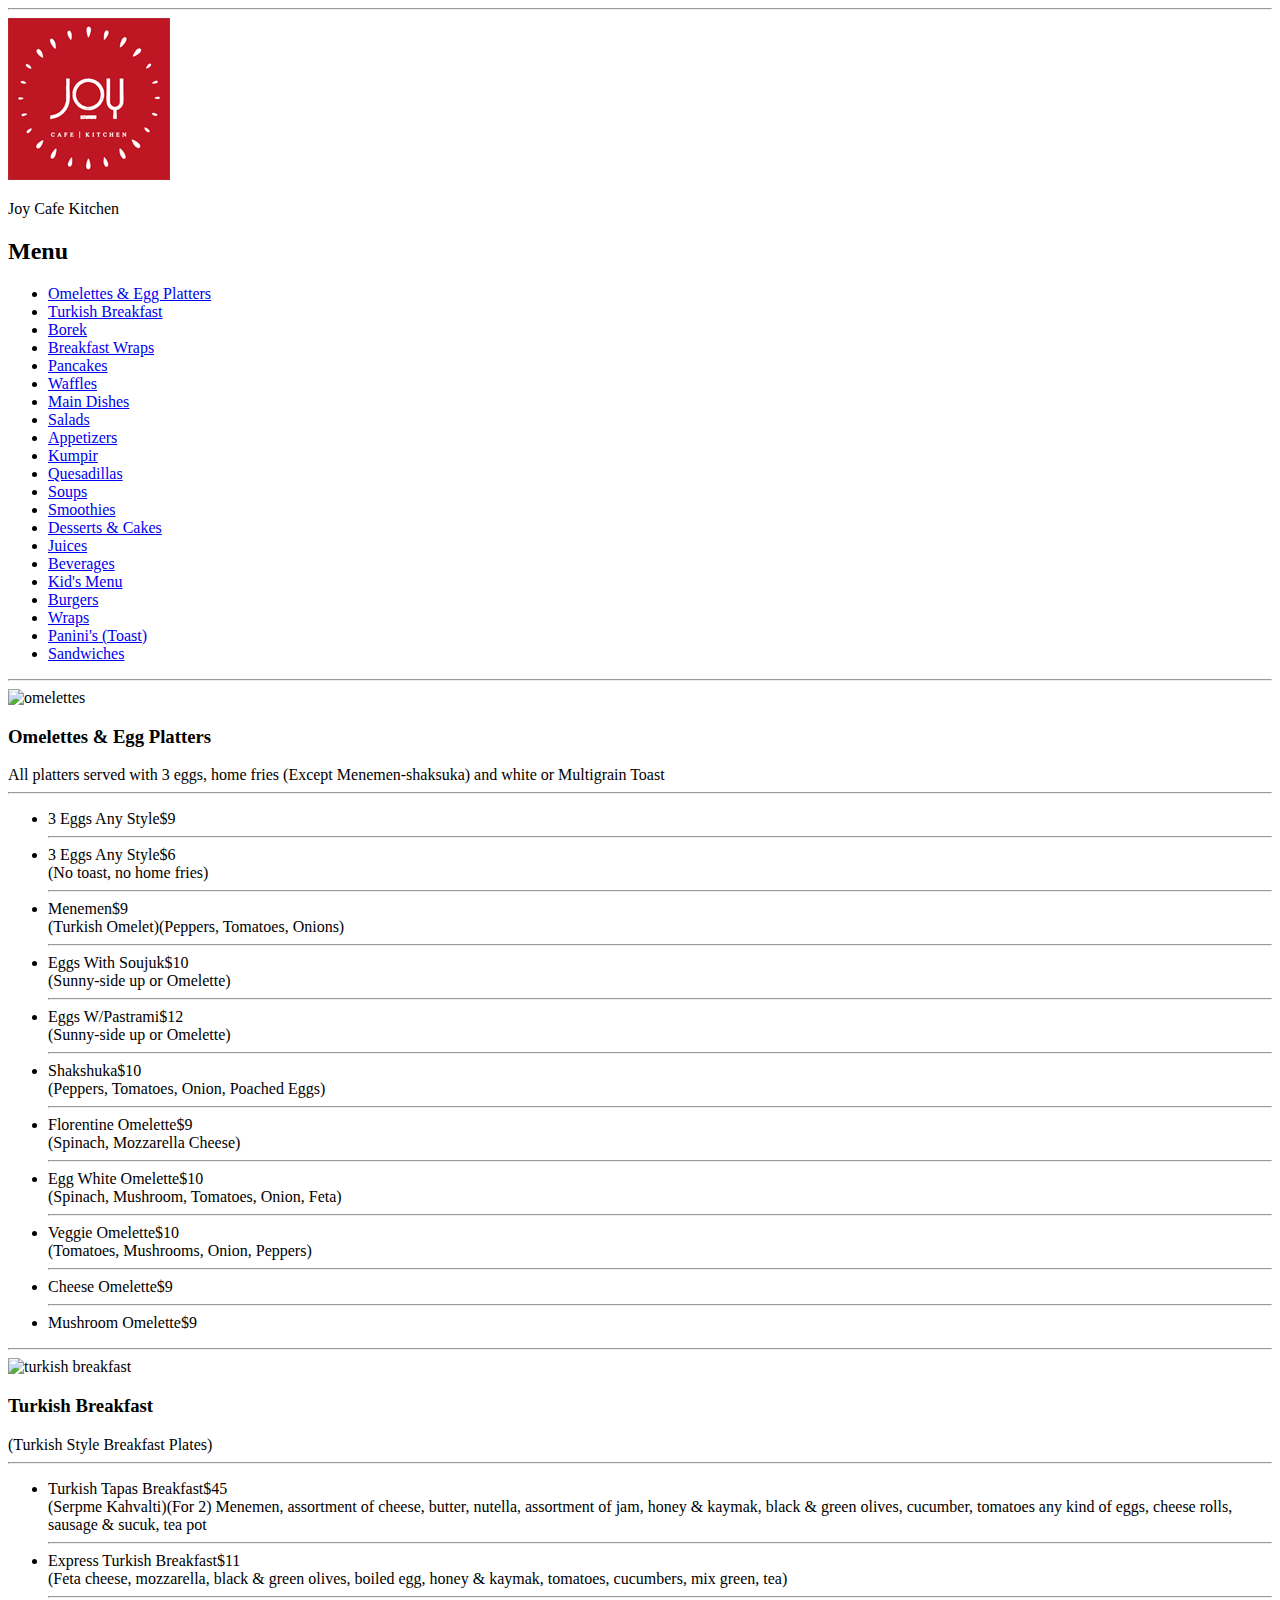
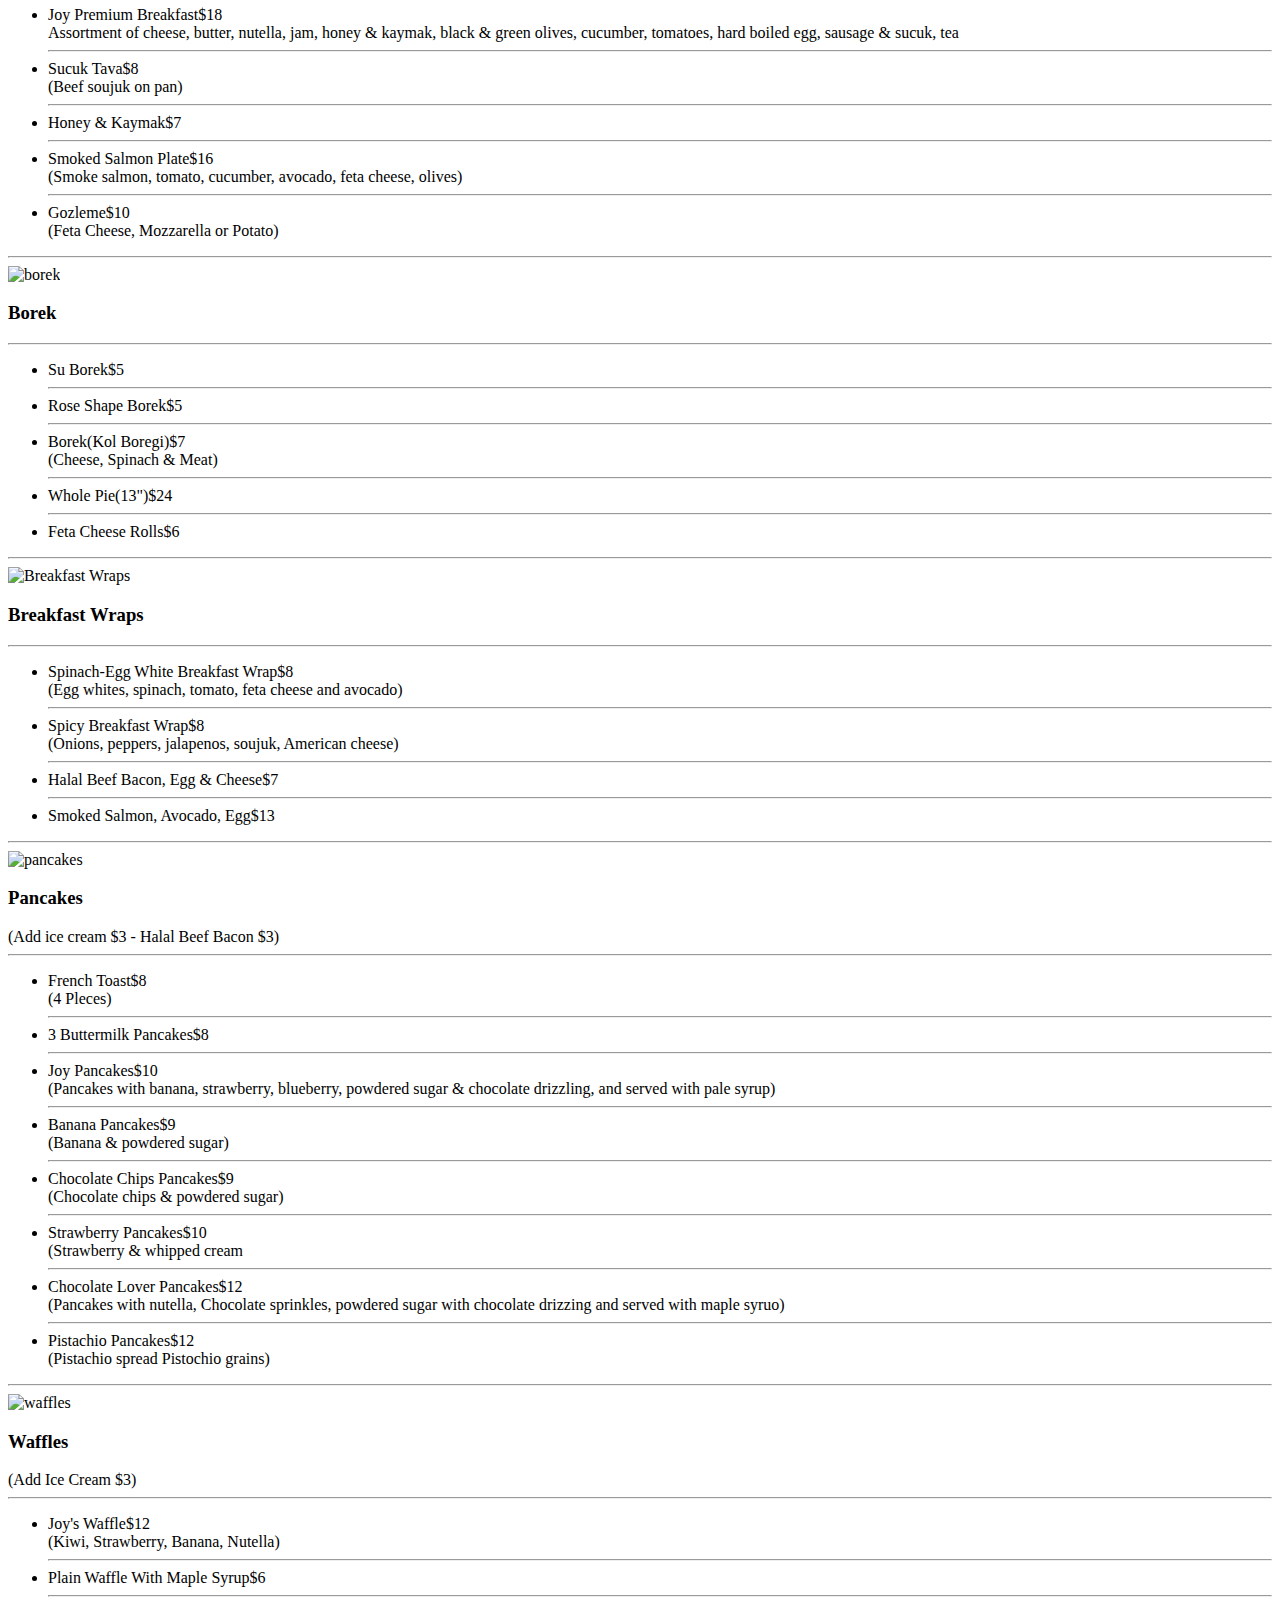
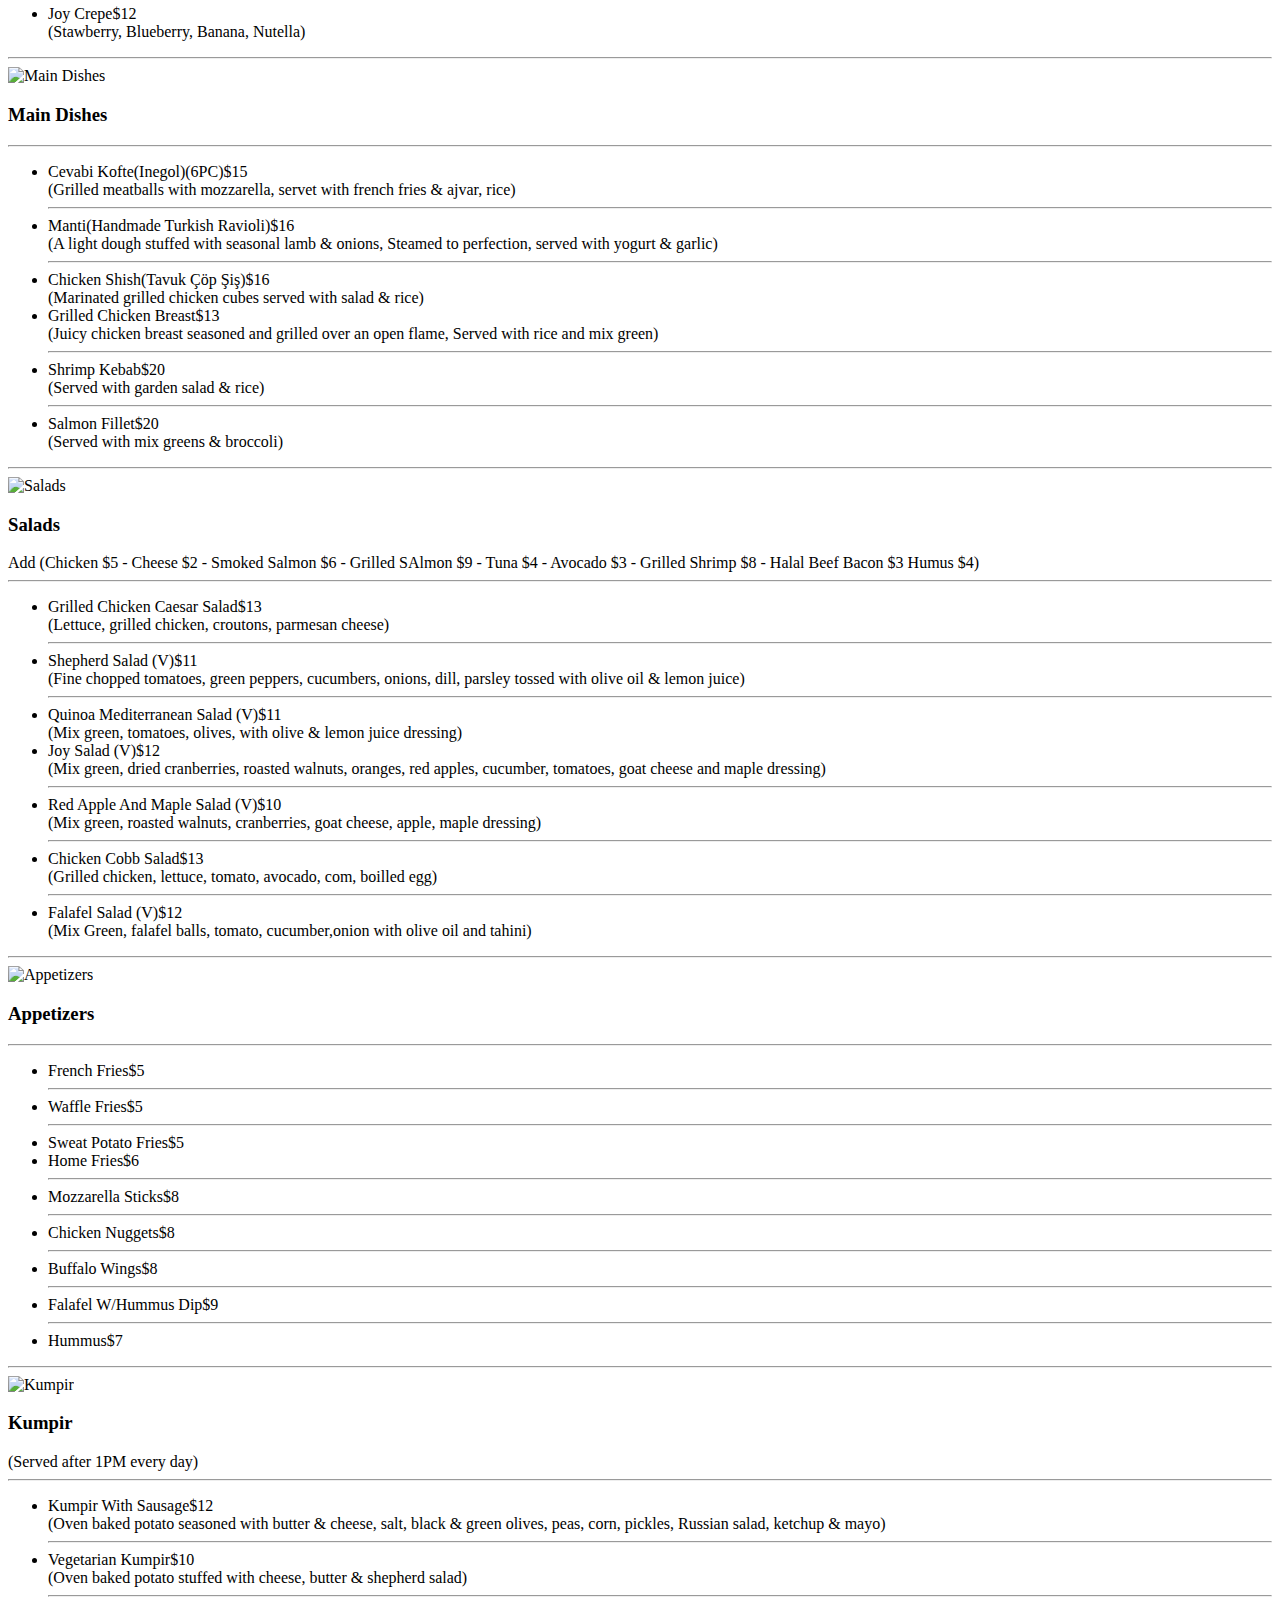
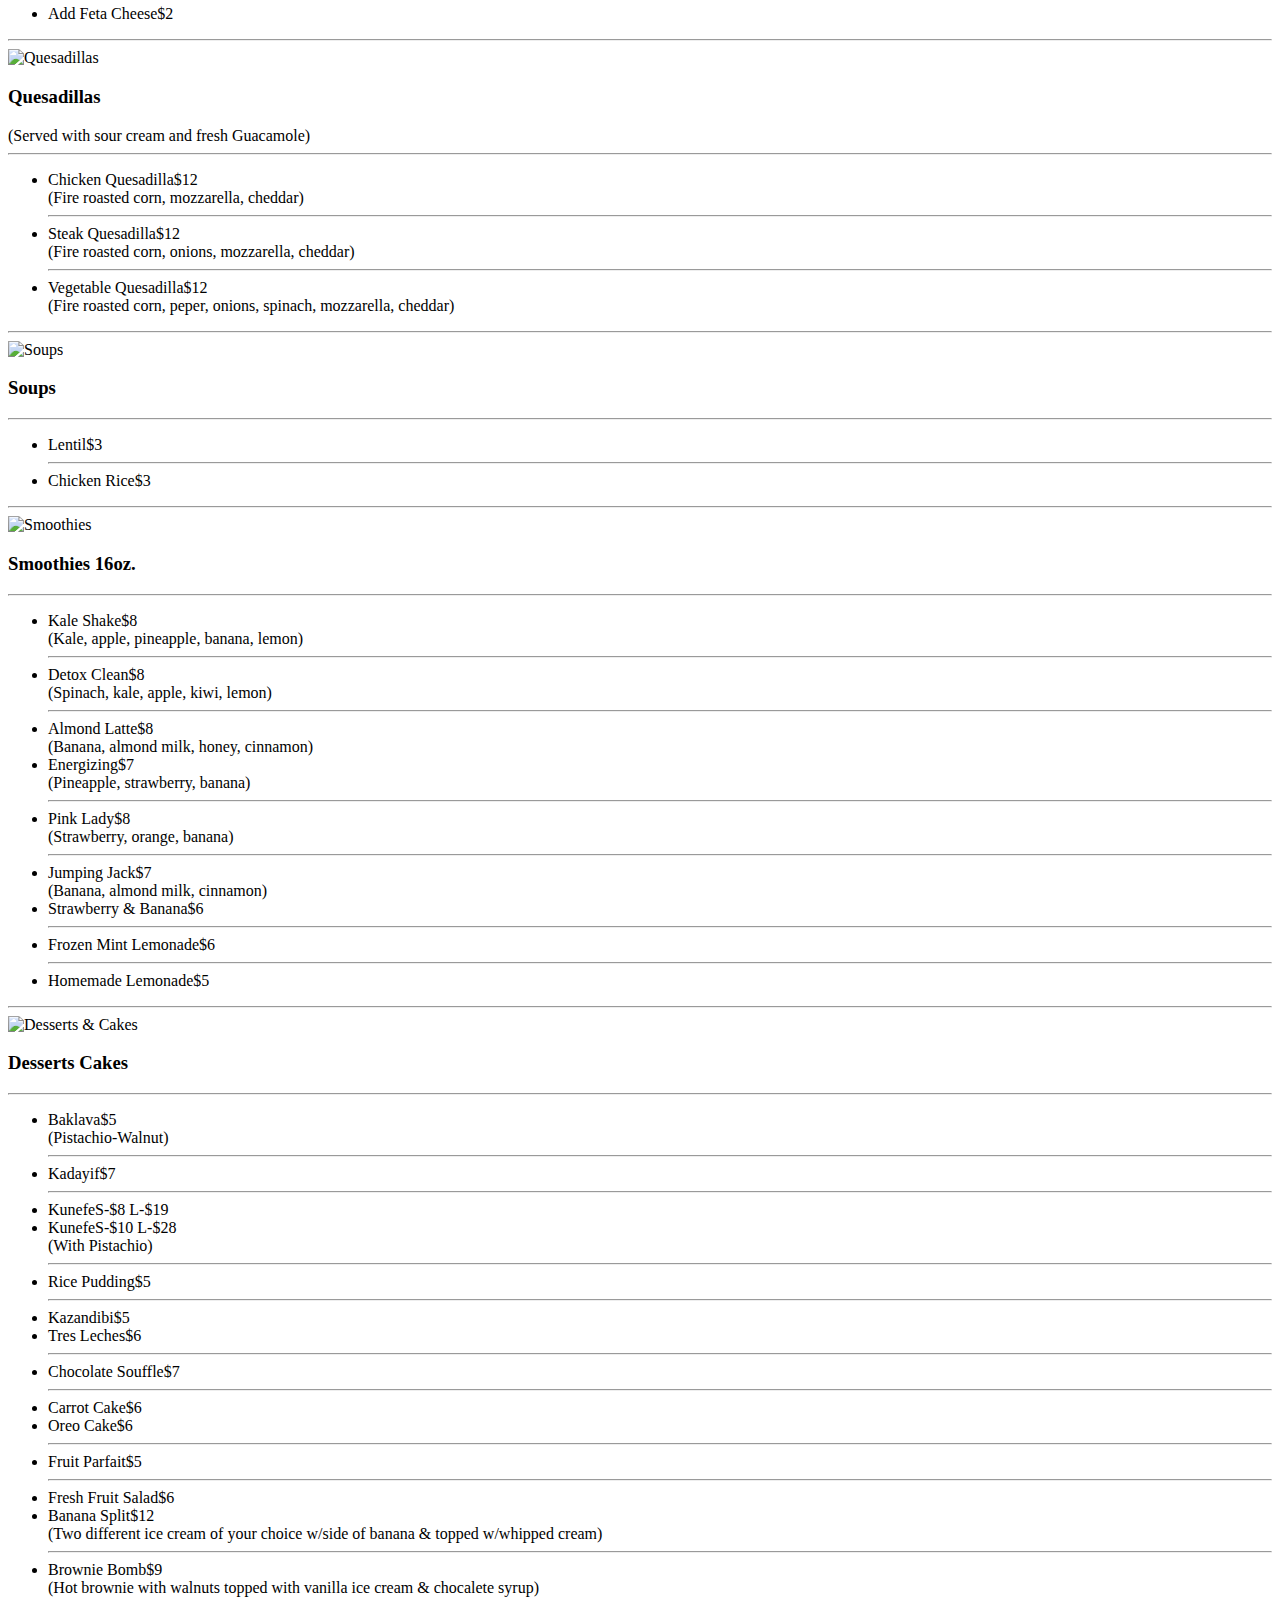
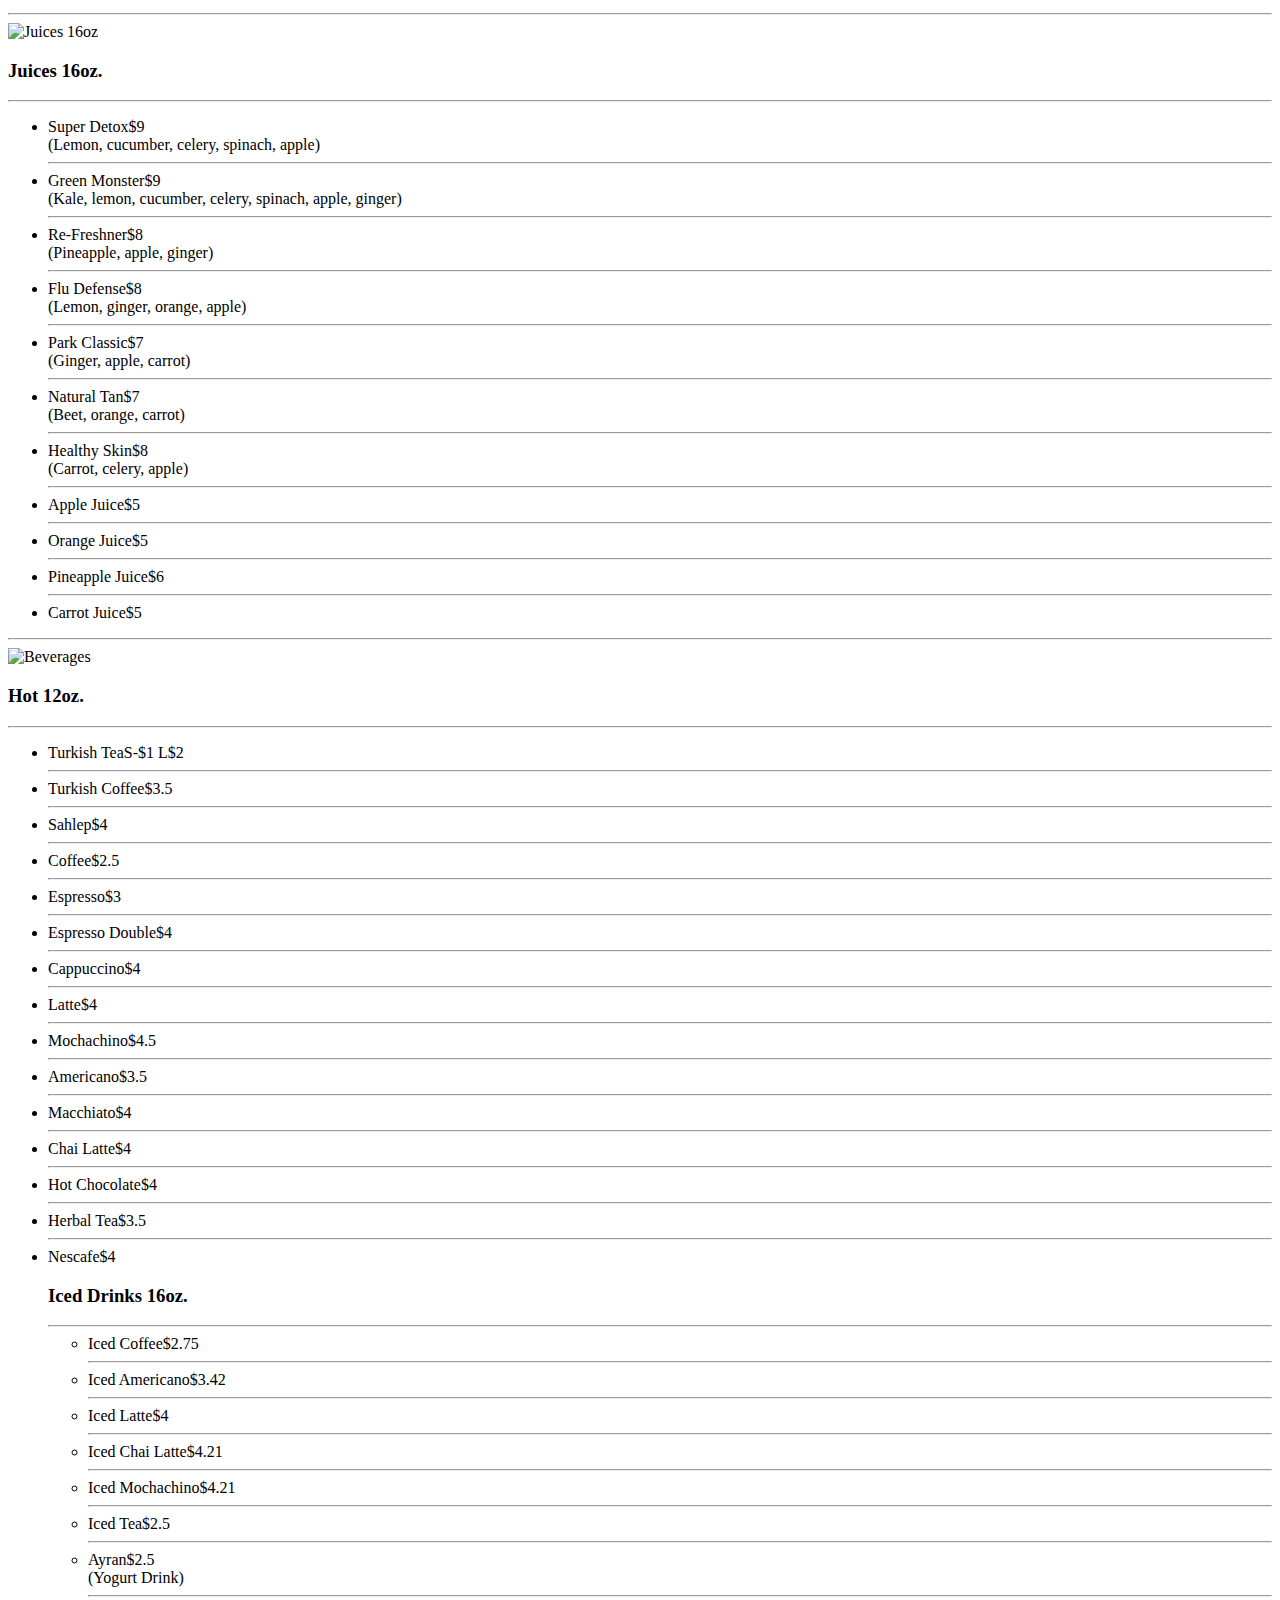
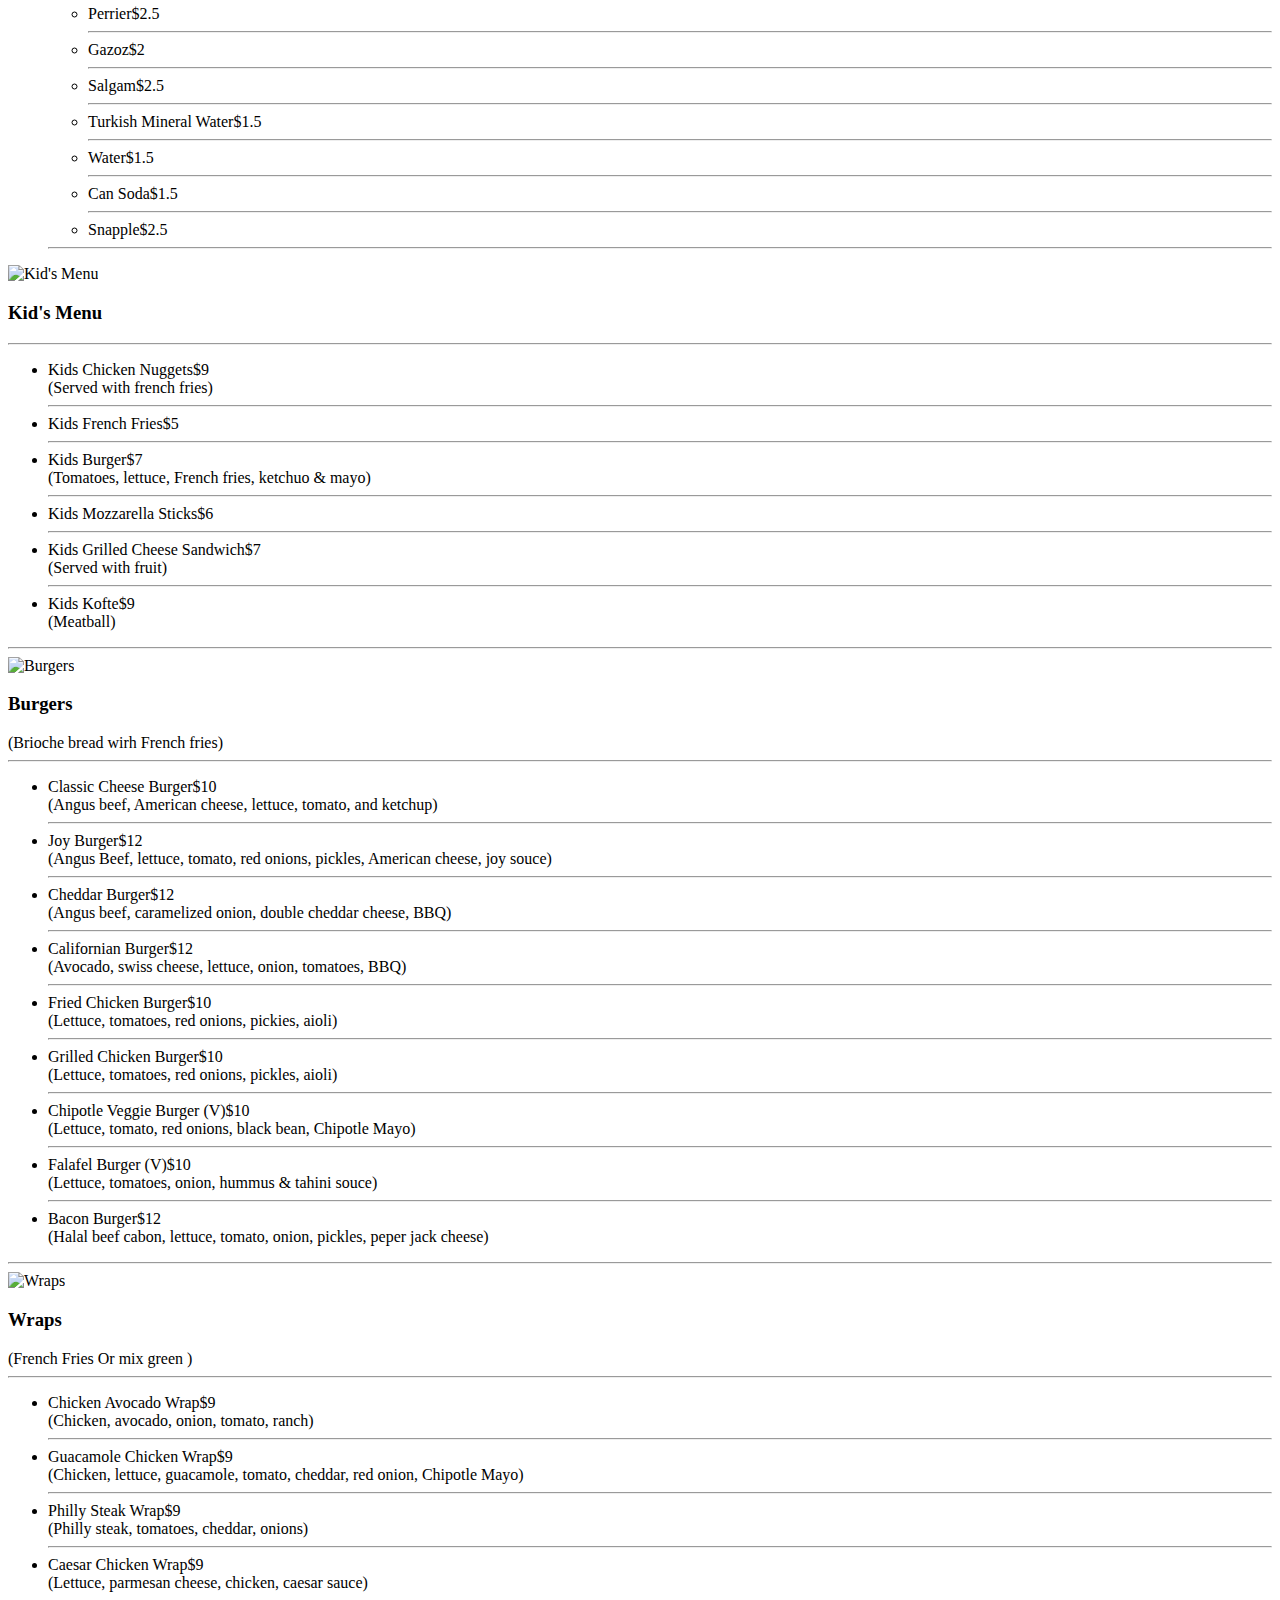
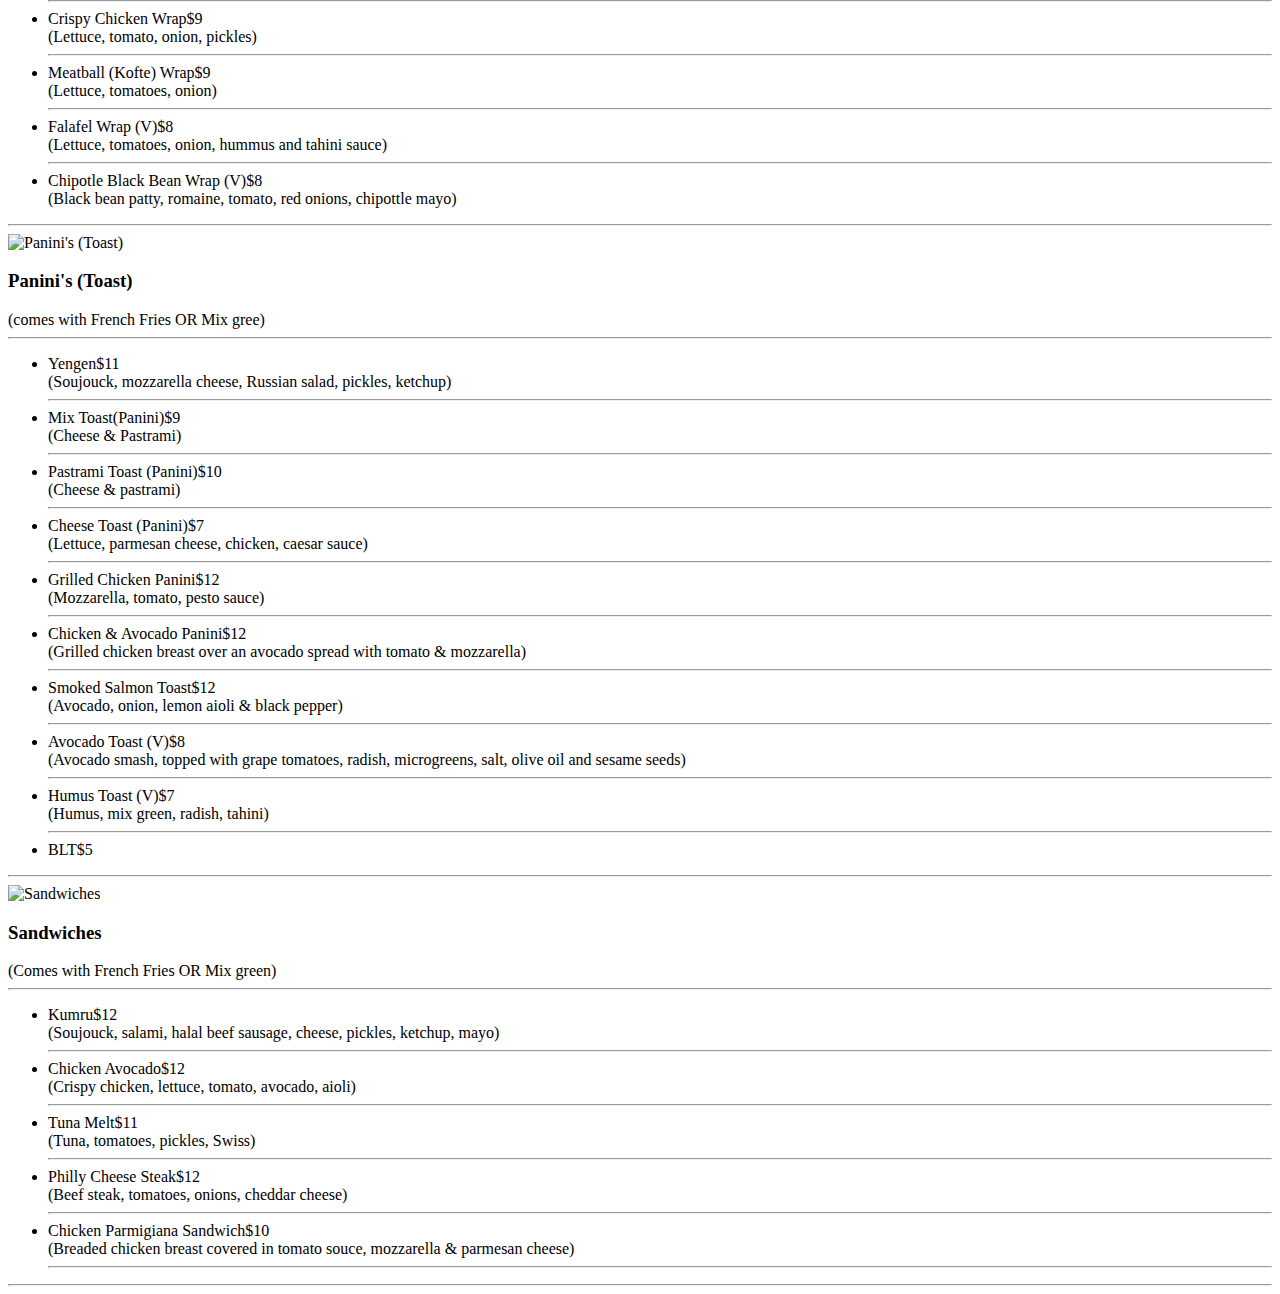
==== qrmenu.html @ 0454231c "Add files via upload" ====
<!DOCTYPE html>
<!--[if IE 8 ]>
<html class="no-js ie8" lang="en"> <![endif]-->
<!--[if IE 9 ]>
<html class="no-js ie9" lang="en"> <![endif]-->
<!--[if (gt IE 9)|!(IE)]><!-->
<html class="no-js" lang="en"> <!--<![endif]-->
<head lang="en">
    <meta charset="UTF-8">
    <meta name="description" content="Menü">
    <meta name="author" content="Murat Ulusoy">
    <meta http-equiv="X-UA-Compatible" content="IE=edge">
    <meta name="viewport" content="width=device-width, initial-scale=1.0, user-scalable=no, maximum-scale=1, shrink-to-fit=no">
    <link rel="shortcut icon" href="favicon.ico" type="image/x-icon">
    <title>Joy Cafe Kitchen</title>

    <link rel="stylesheet" type="text/css" href="assets/css/bootstrap.css">
    <link rel="stylesheet" type="text/css" href="assets/css/style.css">

   <!-- <link rel="stylesheet" type="text/css" href="assets/less/bootstrap.css">
    <link rel="stylesheet" type="text/css" href="assets/less/style.css">-->


    <!--[if lt IE 9]>
    <script src="assets/bootstrap/js/html5shiv.min.js"></script>
    <script src="assets/bootstrap/js/respond.min.js"></script>
    <![endif]-->

    <script src="assets/js/modernizr.custom.js"></script>
	<!-- Global site tag (gtag.js) - Google Analytics -->
<script async src="https://www.googletagmanager.com/gtag/js?id=UA-4663443-17"></script>
<script>
  window.dataLayer = window.dataLayer || [];
  function gtag(){dataLayer.push(arguments);}
  gtag('js', new Date());

  gtag('config', 'UA-4663443-17');
</script>

</head>
<body class="cssAnimate ptn13">

<div id="ct-js-wrapper" >

    <section class="ct-sidebar ct-js-sidebar ct-js-background ct-u-displayTable ct-u-hideAnimateBg" data-bg="assets/images/content/full2-menu.jpg">
        <div class="ct-sidebar-inner">
            <div class="item">
                <hr class="hr-custom ct-js-background animated" data-fx="fadeInDown" data-bg="assets/images/hr2.png" data-bgrepeat="no-repeat">
				<div class="imageBox ct-u-margin section" id="logo">
                <img src="logo2.png" alt="logo" />
					<p class="animated" data-fx="fadeIn">Joy Cafe Kitchen</p>
                </div>
                <h2 class="ct-u-font2 text-uppercase animated " data-fx="flipInY">Menu</h2>
                <ul class="ct-restaurantMenu">
                    <li class="ct-u-paddingBottom15 onepage">
                        <a href="#omelettes" class="btn btn-lg btn-default ct-js-btnScroll animated ct-u-paddingTop10" data-fx="fadeIn" data-hover="Omelettes & Egg Platters"><span>Omelettes & Egg Platters</span></a>
                    </li>
                    <li class="ct-u-paddingBottom15 onepage">
                        <a href="#turkish" class="btn btn-lg btn-default ct-js-btnScroll animated ct-u-paddingTop10" data-fx="fadeIn" data-hover="turkish Breakfast"><span>Turkish Breakfast</span></a>
                    </li>
                    <li class="ct-u-paddingBottom15 onepage">
                        <a href="#borek" class="btn btn-lg btn-default ct-js-btnScroll animated" data-fx="fadeIn" data-hover="borek"><span>Borek</span></a>
                    </li>
                    <li class="ct-u-paddingBottom15 onepage">
                        <a href="#breakfast" class="btn btn-lg btn-default ct-js-btnScroll animated" data-fx="fadeIn" data-hover="Breakfast Wraps"><span>Breakfast Wraps</span></a>
                    </li>
                    <li class="ct-u-paddingBottom15 onepage">
                        <a href="#pancakes" class="btn btn-lg btn-default ct-js-btnScroll animated " data-fx="fadeIn" data-hover="Pancakes"><span>Pancakes</span></a>
                    </li>
                    <li class="ct-u-paddingBottom15 onepage">
                        <a href="#waffles" class="btn btn-lg btn-default ct-js-btnScroll animated" data-fx="fadeIn" data-hover="Waffles"><span>Waffles</span></a>
                    </li>
					<li class="ct-u-paddingBottom15 onepage">
                        <a href="#maindishes" class="btn btn-lg btn-default ct-js-btnScroll animated" data-fx="fadeIn" data-hover="Main Dishes"><span>Main Dishes</span></a>
                    </li>
					<li class="ct-u-paddingBottom15 onepage">
                        <a href="#salads" class="btn btn-lg btn-default ct-js-btnScroll animated" data-fx="fadeIn" data-hover="Salads"><span>Salads</span></a>
                    </li>
					<li class="ct-u-paddingBottom15 onepage">
                        <a href="#appetizers" class="btn btn-lg btn-default ct-js-btnScroll animated" data-fx="fadeIn" data-hover="Appetizers"><span>Appetizers</span></a>
                    </li>
					<li class="ct-u-paddingBottom15 onepage">
                        <a href="#kumpir" class="btn btn-lg btn-default ct-js-btnScroll animated ct-u-paddingTop10" data-fx="fadeIn" data-hover="kumpir"><span>Kumpir</span></a>
                    </li>
                    <li class="ct-u-paddingBottom15 onepage">
                        <a href="#quesadillas" class="btn btn-lg btn-default ct-js-btnScroll animated ct-u-paddingTop10" data-fx="fadeIn" data-hover="quesadillas"><span>Quesadillas</span></a>
                    </li>
                    <li class="ct-u-paddingBottom15 onepage">
                        <a href="#soups" class="btn btn-lg btn-default ct-js-btnScroll animated" data-fx="fadeIn" data-hover="soups"><span>Soups</span></a>
                    </li>
                    <li class="ct-u-paddingBottom15 onepage">
                        <a href="#smoothies" class="btn btn-lg btn-default ct-js-btnScroll animated" data-fx="fadeIn" data-hover="smoothies"><span>Smoothies</span></a>
                    </li>
                    <li class="ct-u-paddingBottom15 onepage">
                        <a href="#desserts" class="btn btn-lg btn-default ct-js-btnScroll animated " data-fx="fadeIn" data-hover="Desserts & Cakes"><span>Desserts & Cakes</span></a>
                    </li>
                    <li class="ct-u-paddingBottom15 onepage">
                        <a href="#juices" class="btn btn-lg btn-default ct-js-btnScroll animated" data-fx="fadeIn" data-hover="Juices"><span>Juices</span></a>
                    </li>
					<li class="ct-u-paddingBottom15 onepage">
                        <a href="#beverages" class="btn btn-lg btn-default ct-js-btnScroll animated" data-fx="fadeIn" data-hover="Beverages"><span>Beverages</span></a>
                    </li>
					<li class="ct-u-paddingBottom15 onepage">
                        <a href="#kids" class="btn btn-lg btn-default ct-js-btnScroll animated" data-fx="fadeIn" data-hover="Kid's Menu"><span>Kid's Menu</span></a>
                    </li>
					<li class="ct-u-paddingBottom15 onepage">
                        <a href="#burgers" class="btn btn-lg btn-default ct-js-btnScroll animated ct-u-paddingTop10" data-fx="fadeIn" data-hover="Burgers"><span>Burgers</span></a>
                    </li>
                    <li class="ct-u-paddingBottom15 onepage">
                        <a href="#wraps" class="btn btn-lg btn-default ct-js-btnScroll animated ct-u-paddingTop10" data-fx="fadeIn" data-hover="Wraps"><span>Wraps</span></a>
                    </li>
                    <li class="ct-u-paddingBottom15 onepage">
                        <a href="#panini" class="btn btn-lg btn-default ct-js-btnScroll animated" data-fx="fadeIn" data-hover="Panini's (Toast)"><span>Panini's (Toast) </span></a>
                    </li>
                    <li class="ct-u-paddingBottom15 onepage">
                        <a href="#sandwiches" class="btn btn-lg btn-default ct-js-btnScroll animated" data-fx="fadeIn" data-hover="Sandwiches"><span>Sandwiches</span></a>
                    </li>
                </ul>
                <hr class="hr-custom ct-js-background ct-u-paddingTop40 animated" data-fx="fadeInDown" data-bg="assets/images/hr2.png" data-bgrepeat="no-repeat">
            </div>
        </div>
    </section>

    <section class="ct-content">
        <section class="ct-frame ct-frame--white">
        <section class="ct-foodBox">
            <div class="ct-imageBox ct-u-marginTop5 section" id="omelettes">
                <img src="assets/images/content/omelettes.jpg" alt="omelettes" />
            </div>
            <h3 class="text-center text-uppercase ct-u-font1 ct-fw-600">Omelettes & Egg Platters</h3>
			<div class="ct-u-foodIngredients">All platters served with 3 eggs, home fries (Except Menemen-shaksuka) and white or Multigrain Toast</div>
            <hr class="hr-custom ct-js-background" data-bg="assets/images/hr2.png" data-bgrepeat="no-repeat">
            <ul>
                <li class="ct-foodMenu">
                    <div class="ct-dottedBg"></div>
                    <label class="ptn13 ct-u-font2">3 Eggs Any Style</label><span class="ptn13 ct-u-font1">$9</span>
                    <div class="clearfix"></div>
                </li>
				<hr class="hr-custom ct-js-background" data-bg="assets/images/hr4.png" data-bgrepeat="no-repeat">
                <li class="ct-foodMenu">
                    <div class="ct-dottedBg"></div>
                    <label class="ptn13 ct-u-font2">3 Eggs Any Style</label><span class="ptn13 ct-u-font1">$6</span>
                    <div class="clearfix"></div>
                    <div class="ct-u-foodIngredients">(No toast, no home fries)</div>
                </li>
				<hr class="hr-custom ct-js-background" data-bg="assets/images/hr4.png" data-bgrepeat="no-repeat">
                <li class="ct-foodMenu">
                    <div class="ct-dottedBg"></div>
                    <label class="ptn13 ct-u-font2">Menemen</label><span class="ptn13 ct-u-font1">$9</span>
                    <div class="clearfix"></div>
                    <div class="ct-u-foodIngredients">(Turkish Omelet)(Peppers, Tomatoes, Onions)</div>
                </li>
				<hr class="hr-custom ct-js-background" data-bg="assets/images/hr4.png" data-bgrepeat="no-repeat">
                <li class="ct-foodMenu">
                    <div class="ct-dottedBg"></div>
                    <label class="ptn13 ct-u-font2">Eggs With Soujuk</label><span class="ptn13 ct-u-font1">$10</span>
                    <div class="clearfix"></div>
                    <div class="ct-u-foodIngredients">(Sunny-side up or Omelette)</div>
                </li>
				<hr class="hr-custom ct-js-background" data-bg="assets/images/hr4.png" data-bgrepeat="no-repeat">
				<li class="ct-foodMenu">
                    <div class="ct-dottedBg"></div>
                    <label class="ptn13 ct-u-font2">Eggs W/Pastrami</label><span class="ptn13 ct-u-font1">$12</span>
                    <div class="clearfix"></div>
                    <div class="ct-u-foodIngredients">(Sunny-side up or Omelette)</div>
                </li>
				<hr class="hr-custom ct-js-background" data-bg="assets/images/hr4.png" data-bgrepeat="no-repeat">
                <li class="ct-foodMenu">
                    <div class="ct-dottedBg"></div>
                    <label class="ptn13 ct-u-font2">Shakshuka</label><span class="ptn13 ct-u-font1">$10</span>
                    <div class="clearfix"></div>
                    <div class="ct-u-foodIngredients">(Peppers, Tomatoes, Onion, Poached Eggs)</div>
                </li>
				<hr class="hr-custom ct-js-background" data-bg="assets/images/hr4.png" data-bgrepeat="no-repeat">
                <li class="ct-foodMenu">
                    <div class="ct-dottedBg"></div>
                    <label class="ptn13 ct-u-font2">Florentine Omelette</label><span class="ptn13 ct-u-font1">$9</span>
                    <div class="clearfix"></div>
                    <div class="ct-u-foodIngredients">(Spinach, Mozzarella Cheese)</div>
                </li>
				<hr class="hr-custom ct-js-background" data-bg="assets/images/hr4.png" data-bgrepeat="no-repeat">
				<li class="ct-foodMenu">
                    <div class="ct-dottedBg"></div>
                    <label class="ptn13 ct-u-font2">Egg White Omelette</label><span class="ptn13 ct-u-font1">$10</span>
                    <div class="clearfix"></div>
                    <div class="ct-u-foodIngredients">(Spinach, Mushroom, Tomatoes, Onion, Feta)</div>
                </li>
				<hr class="hr-custom ct-js-background" data-bg="assets/images/hr4.png" data-bgrepeat="no-repeat">
                <li class="ct-foodMenu">
                    <div class="ct-dottedBg"></div>
                    <label class="ptn13 ct-u-font2">Veggie Omelette</label><span class="ptn13 ct-u-font1">$10</span>
                    <div class="clearfix"></div>
                    <div class="ct-u-foodIngredients">(Tomatoes, Mushrooms, Onion, Peppers)</div>
                </li>
				<hr class="hr-custom ct-js-background" data-bg="assets/images/hr4.png" data-bgrepeat="no-repeat">
                <li class="ct-foodMenu">
                    <div class="ct-dottedBg"></div>
                    <label class="ptn13 ct-u-font2">Cheese Omelette</label><span class="ptn13 ct-u-font1">$9</span>
                    <div class="clearfix"></div>
                </li>
				<hr class="hr-custom ct-js-background" data-bg="assets/images/hr4.png" data-bgrepeat="no-repeat">
                <li class="ct-foodMenu">
                    <div class="ct-dottedBg"></div>
                    <label class="ptn13 ct-u-font2">Mushroom Omelette</label><span class="ptn13 ct-u-font1">$9</span>
                    <div class="clearfix"></div>
                </li>
            </ul>
            <div class="ct-hrContainer ct-u-paddingTop15 ct-u-paddingBottom10">
                <hr class="hr-custom ct-js-background" data-bg="assets/images/hr1.png">
            </div>
        </section>
        <section class="ct-foodBox">
            <div class="ct-imageBox ct-u-marginTop5 section" id="turkish">
                <img src="assets/images/content/turkishbreakfast.jpg" alt="turkish breakfast" />
            </div>
            <h3 class="text-center text-uppercase ct-u-font1 ct-fw-600">Turkish Breakfast</h3>
			<div class="ct-u-foodIngredients">(Turkish Style Breakfast Plates)</div>
            <hr class="hr-custom ct-js-background" data-bg="assets/images/hr2.png" data-bgrepeat="no-repeat">
            <ul>
                <li class="ct-foodMenu">
                    <div class="ct-dottedBg"></div>
                    <label class="ptn13 ct-u-font2">Turkish Tapas Breakfast</label><span class="ptn13 ct-u-font1">$45</span>
                    <div class="clearfix"></div>
                    <div class="ct-u-foodIngredients">(Serpme Kahvalti)(For 2) Menemen, assortment of cheese, butter, nutella, assortment of jam, honey & kaymak, black & green olives, cucumber, tomatoes any kind of eggs, cheese rolls, sausage & sucuk, tea pot</div>
                </li>
				<hr class="hr-custom ct-js-background" data-bg="assets/images/hr4.png" data-bgrepeat="no-repeat">
                <li class="ct-foodMenu">
                    <div class="ct-dottedBg"></div>
                    <label class="ptn13 ct-u-font2">Express Turkish Breakfast</label><span class="ptn13 ct-u-font1">$11</span>
                    <div class="clearfix"></div>
                    <div class="ct-u-foodIngredients">(Feta cheese, mozzarella, black & green olives, boiled egg, honey & kaymak, tomatoes, cucumbers, mix green, tea)</div>
                </li>
				<hr class="hr-custom ct-js-background" data-bg="assets/images/hr4.png" data-bgrepeat="no-repeat">
                <li class="ct-foodMenu">
                    <div class="ct-dottedBg"></div>
                    <label class="ptn13 ct-u-font2">Joy Premium Breakfast</label><span class="ptn13 ct-u-font1">$18</span>
                    <div class="clearfix"></div>
                    <div class="ct-u-foodIngredients">Assortment of cheese, butter, nutella, jam, honey & kaymak, black & green olives, cucumber, tomatoes, hard boiled egg, sausage & sucuk, tea</div>
                </li>
				<hr class="hr-custom ct-js-background" data-bg="assets/images/hr4.png" data-bgrepeat="no-repeat">
                <li class="ct-foodMenu">
                    <div class="ct-dottedBg"></div>
                    <label class="ptn13 ct-u-font2">Sucuk Tava</label><span class="ptn13 ct-u-font1">$8</span>
                    <div class="clearfix"></div>
                    <div class="ct-u-foodIngredients">(Beef soujuk on pan)</div>
                </li>
				<hr class="hr-custom ct-js-background" data-bg="assets/images/hr4.png" data-bgrepeat="no-repeat">
				<li class="ct-foodMenu">
                    <div class="ct-dottedBg"></div>
                    <label class="ptn13 ct-u-font2">Honey & Kaymak</label><span class="ptn13 ct-u-font1">$7</span>
                    <div class="clearfix"></div>
                </li>
				<hr class="hr-custom ct-js-background" data-bg="assets/images/hr4.png" data-bgrepeat="no-repeat">
                <li class="ct-foodMenu">
                    <div class="ct-dottedBg"></div>
                    <label class="ptn13 ct-u-font2">Smoked Salmon Plate</label><span class="ptn13 ct-u-font1">$16</span>
                    <div class="clearfix"></div>
                    <div class="ct-u-foodIngredients">(Smoke salmon, tomato, cucumber, avocado, feta cheese, olives)</div>
                </li>
				<hr class="hr-custom ct-js-background" data-bg="assets/images/hr4.png" data-bgrepeat="no-repeat">
                <li class="ct-foodMenu">
                    <div class="ct-dottedBg"></div>
                    <label class="ptn13 ct-u-font2">Gozleme</label><span class="ptn13 ct-u-font1">$10</span>
                    <div class="clearfix"></div>
                    <div class="ct-u-foodIngredients">(Feta Cheese, Mozzarella or Potato)</div>
                </li>
            </ul>
            <div class="ct-hrContainer ct-u-paddingTop15 ct-u-paddingBottom10">
                <hr class="hr-custom ct-js-background" data-bg="assets/images/hr1.png">
            </div>
        </section>

            <section class="ct-foodBox">
                <div class="ct-imageBox ct-u-marginTop5 section" id="borek">
                    <img src="assets/images/content/borek.jpg" alt="borek" />
                </div>
                <h3 class="text-center text-uppercase ct-u-font1 ct-fw-600">Borek</h3>
                <hr class="hr-custom ct-js-background" data-bg="assets/images/hr2.png" data-bgrepeat="no-repeat">
                <ul>
                    <li class="ct-foodMenu">
                        <div class="ct-dottedBg"></div>
                        <label class="ptn13 ct-u-font2">Su Borek</label><span class="ptn13 ct-u-font1">$5</span>
                        <div class="clearfix"></div>
                    </li>
					<hr class="hr-custom ct-js-background" data-bg="assets/images/hr4.png" data-bgrepeat="no-repeat">
                    <li class="ct-foodMenu">
                        <div class="ct-dottedBg"></div>
                        <label class="ptn13 ct-u-font2">Rose Shape Borek</label><span class="ptn13 ct-u-font1">$5</span>
                        <div class="clearfix"></div>
                    </li>
					<hr class="hr-custom ct-js-background" data-bg="assets/images/hr4.png" data-bgrepeat="no-repeat">
                    <li class="ct-foodMenu">
                        <div class="ct-dottedBg"></div>
                        <label class="ptn13 ct-u-font2">Borek(Kol Boregi)</label><span class="ptn13 ct-u-font1">$7</span>
                        <div class="clearfix"></div>
                        <div class="ct-u-foodIngredients">(Cheese, Spinach & Meat)</div>
                    </li>
					<hr class="hr-custom ct-js-background" data-bg="assets/images/hr4.png" data-bgrepeat="no-repeat">
                    <li class="ct-foodMenu">
                        <div class="ct-dottedBg"></div>
                        <label class="ptn13 ct-u-font2">Whole Pie(13")</label><span class="ptn13 ct-u-font1">$24</span>
                        <div class="clearfix"></div>
                    </li>
					<hr class="hr-custom ct-js-background" data-bg="assets/images/hr4.png" data-bgrepeat="no-repeat">
                    <li class="ct-foodMenu">
                        <div class="ct-dottedBg"></div>
                        <label class="ptn13 ct-u-font2">Feta Cheese Rolls</label><span class="ptn13 ct-u-font1">$6</span>
                        <div class="clearfix"></div>
                    </li>
                </ul>
                <div class="ct-hrContainer ct-u-paddingTop15 ct-u-paddingBottom10">
                    <hr class="hr-custom ct-js-background" data-bg="assets/images/hr1.png">
                </div>
            </section>
			<section class="ct-foodBox">
                <div class="ct-imageBox ct-u-marginTop5 section" id="breakfast">
                    <img src="assets/images/content/breakfastwraps.jpg" alt="Breakfast Wraps" />
                </div>
                <h3 class="text-center text-uppercase ct-u-font1 ct-fw-600">Breakfast Wraps</h3>
                <hr class="hr-custom ct-js-background" data-bg="assets/images/hr2.png" data-bgrepeat="no-repeat">
                <ul>
                    <li class="ct-foodMenu">
                        <div class="ct-dottedBg"></div>
                        <label class="ptn13 ct-u-font2">Spinach-Egg White Breakfast Wrap</label><span class="ptn13 ct-u-font1">$8</span>
                        <div class="clearfix"></div>
                        <div class="ct-u-foodIngredients">(Egg whites, spinach, tomato, feta cheese and avocado)</div>
                    </li>
					<hr class="hr-custom ct-js-background" data-bg="assets/images/hr4.png" data-bgrepeat="no-repeat">
                    <li class="ct-foodMenu">
                        <div class="ct-dottedBg"></div>
                        <label class="ptn13 ct-u-font2">Spicy Breakfast Wrap</label><span class="ptn13 ct-u-font1">$8</span>
                        <div class="clearfix"></div>
                        <div class="ct-u-foodIngredients">(Onions, peppers, jalapenos, soujuk, American cheese)</div>
                    </li>
					<hr class="hr-custom ct-js-background" data-bg="assets/images/hr4.png" data-bgrepeat="no-repeat">
                    <li class="ct-foodMenu">
                        <div class="ct-dottedBg"></div>
                        <label class="ptn13 ct-u-font2">Halal Beef Bacon, Egg & Cheese</label><span class="ptn13 ct-u-font1">$7</span>
                        <div class="clearfix"></div>
                    </li>
					<hr class="hr-custom ct-js-background" data-bg="assets/images/hr4.png" data-bgrepeat="no-repeat">
                    <li class="ct-foodMenu">
                        <div class="ct-dottedBg"></div>
                        <label class="ptn13 ct-u-font2">Smoked Salmon, Avocado, Egg</label><span class="ptn13 ct-u-font1">$13</span>
                        <div class="clearfix"></div>
                    </li>
                </ul>
                <div class="ct-hrContainer ct-u-paddingTop15 ct-u-paddingBottom10">
                    <hr class="hr-custom ct-js-background" data-bg="assets/images/hr1.png">
                </div>
            </section>

            <section class="ct-foodBox">
                <div class="ct-imageBox ct-u-marginTop5 section" id="pancakes">
                    <img src="assets/images/content/pancakes.jpg" alt="pancakes" />
                </div>
                <h3 class="text-center text-uppercase ct-u-font1 ct-fw-600">Pancakes</h3>
				<div class="ct-u-foodIngredients">(Add ice cream $3 - Halal Beef Bacon $3)</div>
                <hr class="hr-custom ct-js-background" data-bg="assets/images/hr2.png" data-bgrepeat="no-repeat">
                <ul>
                    <li class="ct-foodMenu">
                        <div class="ct-dottedBg"></div>
                        <label class="ptn13 ct-u-font2">French Toast</label><span class="ptn13 ct-u-font1">$8</span>
                        <div class="clearfix"></div>
                        <div class="ct-u-foodIngredients">(4 Pleces)</div>
                    </li>
					<hr class="hr-custom ct-js-background" data-bg="assets/images/hr4.png" data-bgrepeat="no-repeat">
                    <li class="ct-foodMenu">
                        <div class="ct-dottedBg"></div>
                        <label class="ptn13 ct-u-font2">3 Buttermilk Pancakes</label><span class="ptn13 ct-u-font1">$8</span>
                        <div class="clearfix"></div>
                    </li>
					<hr class="hr-custom ct-js-background" data-bg="assets/images/hr4.png" data-bgrepeat="no-repeat">
                    <li class="ct-foodMenu">
                        <div class="ct-dottedBg"></div>
                        <label class="ptn13 ct-u-font2">Joy Pancakes</label><span class="ptn13 ct-u-font1">$10</span>
                        <div class="clearfix"></div>
                        <div class="ct-u-foodIngredients">(Pancakes with banana, strawberry, blueberry, powdered sugar & chocolate drizzling, and served with pale syrup)</div>
                    </li>
					<hr class="hr-custom ct-js-background" data-bg="assets/images/hr4.png" data-bgrepeat="no-repeat">
					<li class="ct-foodMenu">
                        <div class="ct-dottedBg"></div>
                        <label class="ptn13 ct-u-font2">Banana Pancakes</label><span class="ptn13 ct-u-font1">$9</span>
                        <div class="clearfix"></div>
                        <div class="ct-u-foodIngredients">(Banana & powdered sugar)</div>
                    </li>
					<hr class="hr-custom ct-js-background" data-bg="assets/images/hr4.png" data-bgrepeat="no-repeat">
                    <li class="ct-foodMenu">
                        <div class="ct-dottedBg"></div>
                        <label class="ptn13 ct-u-font2">Chocolate Chips Pancakes</label><span class="ptn13 ct-u-font1">$9</span>
                        <div class="clearfix"></div>
                        <div class="ct-u-foodIngredients">(Chocolate chips & powdered sugar)</div>
                    </li>
					<hr class="hr-custom ct-js-background" data-bg="assets/images/hr4.png" data-bgrepeat="no-repeat">
                    <li class="ct-foodMenu">
                        <div class="ct-dottedBg"></div>
                        <label class="ptn13 ct-u-font2">Strawberry Pancakes</label><span class="ptn13 ct-u-font1">$10</span>
                        <div class="clearfix"></div>
                        <div class="ct-u-foodIngredients">(Strawberry & whipped cream</div>
                    </li>
					<hr class="hr-custom ct-js-background" data-bg="assets/images/hr4.png" data-bgrepeat="no-repeat">
                    <li class="ct-foodMenu">
                        <div class="ct-dottedBg"></div>
                        <label class="ptn13 ct-u-font2">Chocolate Lover Pancakes</label><span class="ptn13 ct-u-font1">$12</span>
                        <div class="clearfix"></div>
                        <div class="ct-u-foodIngredients">(Pancakes with nutella, Chocolate sprinkles, powdered sugar with chocolate drizzing and served with maple syruo)</div>
                    </li>
					<hr class="hr-custom ct-js-background" data-bg="assets/images/hr4.png" data-bgrepeat="no-repeat">
                    <li class="ct-foodMenu">
                        <div class="ct-dottedBg"></div>
                        <label class="ptn13 ct-u-font2">Pistachio Pancakes</label><span class="ptn13 ct-u-font1">$12</span>
                        <div class="clearfix"></div>
                        <div class="ct-u-foodIngredients">(Pistachio spread Pistochio grains)</div>
                    </li>
                </ul>
                <div class="ct-hrContainer ct-u-paddingTop15 ct-u-paddingBottom10">
                    <hr class="hr-custom ct-js-background" data-bg="assets/images/hr1.png">
                </div>
            </section>

        <section class="ct-foodBox">
            <div class="ct-imageBox ct-u-marginTop5 section" id="waffles">
                <img src="assets/images/content/waffles.jpg" alt="waffles" />
            </div>
            <h3 class="text-center text-uppercase ct-u-font1 ct-fw-600">Waffles</h3>
            <div class="ct-u-foodIngredients">(Add Ice Cream $3)</div>
            <hr class="hr-custom ct-js-background" data-bg="assets/images/hr2.png" data-bgrepeat="no-repeat">
            <ul>
                <li class="ct-foodMenu">
                    <div class="ct-dottedBg"></div>
                    <label class="ptn13 ct-u-font2">Joy's Waffle</label><span class="ptn13 ct-u-font1">$12</span>
                    <div class="clearfix"></div>
                    <div class="ct-u-foodIngredients">(Kiwi, Strawberry, Banana, Nutella)</div>
                </li>
				<hr class="hr-custom ct-js-background" data-bg="assets/images/hr4.png" data-bgrepeat="no-repeat">
                <li class="ct-foodMenu">
                    <div class="ct-dottedBg"></div>
                    <label class="ptn13 ct-u-font2">Plain Waffle With Maple Syrup</label><span class="ptn13 ct-u-font1">$6</span>
                    <div class="clearfix"></div>
                </li>
				<hr class="hr-custom ct-js-background" data-bg="assets/images/hr4.png" data-bgrepeat="no-repeat">
                <li class="ct-foodMenu">
                    <div class="ct-dottedBg"></div>
                    <label class="ptn13 ct-u-font2">Joy Crepe</label><span class="ptn13 ct-u-font1">$12</span>
                    <div class="clearfix"></div>
                    <div class="ct-u-foodIngredients">(Stawberry, Blueberry, Banana, Nutella)</div>
                </li>
            </ul>
            <div class="ct-hrContainer ct-u-paddingTop15 ct-u-paddingBottom10">
                <hr class="hr-custom ct-js-background" data-bg="assets/images/hr1.png">
            </div>
        </section>

        <section class="ct-foodBox">
            <div class="ct-imageBox ct-u-marginTop5 section" id="maindishes">
                <img src="assets/images/content/maindishes.jpg" alt="Main Dishes" />
            </div>
            <h3 class="text-center text-uppercase ct-u-font1 ct-fw-600">Main Dishes</h3>
            <hr class="hr-custom ct-js-background" data-bg="assets/images/hr2.png" data-bgrepeat="no-repeat">
            <ul>
                <li class="ct-foodMenu">
                    <div class="ct-dottedBg"></div>
                    <label class="ptn13 ct-u-font2">Cevabi Kofte(Inegol)(6PC)</label><span class="ptn13 ct-u-font1">$15</span>
                    <div class="clearfix"></div>
                    <div class="ct-u-foodIngredients">(Grilled meatballs with mozzarella, servet with french fries & ajvar, rice)</div>
                </li>
				<hr class="hr-custom ct-js-background" data-bg="assets/images/hr4.png" data-bgrepeat="no-repeat">
                <li class="ct-foodMenu">
                    <div class="ct-dottedBg"></div>
                    <label class="ptn13 ct-u-font2">Manti(Handmade Turkish Ravioli)</label><span class="ptn13 ct-u-font1">$16</span>
                    <div class="clearfix"></div>
                    <div class="ct-u-foodIngredients">(A light dough stuffed with seasonal lamb & onions, Steamed to perfection, served with yogurt & garlic)</div>
                </li>
				<hr class="hr-custom ct-js-background" data-bg="assets/images/hr4.png" data-bgrepeat="no-repeat">
                <li class="ct-foodMenu">
                    <div class="ct-dottedBg"></div>
                    <label class="ptn13 ct-u-font2">Chicken Shish(Tavuk Çöp Şiş)</label><span class="ptn13 ct-u-font1">$16</span>
                    <div class="clearfix"></div>
                    <div class="ct-u-foodIngredients">(Marinated grilled chicken cubes served with salad & rice)</div>
                </li>
				<li class="ct-foodMenu">
                    <div class="ct-dottedBg"></div>
                    <label class="ptn13 ct-u-font2">Grilled Chicken Breast</label><span class="ptn13 ct-u-font1">$13</span>
                    <div class="clearfix"></div>
                    <div class="ct-u-foodIngredients">(Juicy chicken breast seasoned and grilled over an open flame, Served with rice and mix green)</div>
                </li>
				<hr class="hr-custom ct-js-background" data-bg="assets/images/hr4.png" data-bgrepeat="no-repeat">
                <li class="ct-foodMenu">
                    <div class="ct-dottedBg"></div>
                    <label class="ptn13 ct-u-font2">Shrimp Kebab</label><span class="ptn13 ct-u-font1">$20</span>
                    <div class="clearfix"></div>
                    <div class="ct-u-foodIngredients">(Served with garden salad & rice)</div>
                </li>
				<hr class="hr-custom ct-js-background" data-bg="assets/images/hr4.png" data-bgrepeat="no-repeat">
                <li class="ct-foodMenu">
                    <div class="ct-dottedBg"></div>
                    <label class="ptn13 ct-u-font2">Salmon Fillet</label><span class="ptn13 ct-u-font1">$20</span>
                    <div class="clearfix"></div>
                    <div class="ct-u-foodIngredients">(Served with mix greens & broccoli)</div>
                </li>
            </ul>
            <div class="ct-hrContainer ct-u-paddingTop15 ct-u-paddingBottom10">
                <hr class="hr-custom ct-js-background" data-bg="assets/images/hr1.png">
            </div>
        </section>
		<section class="ct-foodBox">
            <div class="ct-imageBox ct-u-marginTop5 section" id="salads">
                <img src="assets/images/content/salads.jpg" alt="Salads" />
            </div>
            <h3 class="text-center text-uppercase ct-u-font1 ct-fw-600">Salads</h3>
            <div class="ct-u-foodIngredients">Add (Chicken $5 - Cheese $2 - Smoked Salmon $6 - Grilled SAlmon $9 - Tuna $4 - Avocado $3 - Grilled Shrimp $8 - Halal Beef Bacon $3 Humus $4)</div>
            <hr class="hr-custom ct-js-background" data-bg="assets/images/hr2.png" data-bgrepeat="no-repeat">
            <ul>
                <li class="ct-foodMenu">
                    <div class="ct-dottedBg"></div>
                    <label class="ptn13 ct-u-font2">Grilled Chicken Caesar Salad</label><span class="ptn13 ct-u-font1">$13</span>
                    <div class="clearfix"></div>
                    <div class="ct-u-foodIngredients">(Lettuce, grilled chicken, croutons, parmesan cheese)</div>
                </li>
				<hr class="hr-custom ct-js-background" data-bg="assets/images/hr4.png" data-bgrepeat="no-repeat">
                <li class="ct-foodMenu">
                    <div class="ct-dottedBg"></div>
                    <label class="ptn13 ct-u-font2">Shepherd Salad (V)</label><span class="ptn13 ct-u-font1">$11</span>
                    <div class="clearfix"></div>
                    <div class="ct-u-foodIngredients">(Fine chopped tomatoes, green peppers, cucumbers, onions, dill, parsley tossed with olive oil & lemon juice)</div>
                </li>
				<hr class="hr-custom ct-js-background" data-bg="assets/images/hr4.png" data-bgrepeat="no-repeat">
                <li class="ct-foodMenu">
                    <div class="ct-dottedBg"></div>
                    <label class="ptn13 ct-u-font2">Quinoa Mediterranean Salad (V)</label><span class="ptn13 ct-u-font1">$11</span>
                    <div class="clearfix"></div>
                    <div class="ct-u-foodIngredients">(Mix green, tomatoes, olives, with olive & lemon juice dressing)</div>
                </li>
				<li class="ct-foodMenu">
                    <div class="ct-dottedBg"></div>
                    <label class="ptn13 ct-u-font2">Joy Salad (V)</label><span class="ptn13 ct-u-font1">$12</span>
                    <div class="clearfix"></div>
                    <div class="ct-u-foodIngredients">(Mix green, dried cranberries, roasted walnuts, oranges, red apples, cucumber, tomatoes, goat cheese and maple dressing)</div>
                </li>
				<hr class="hr-custom ct-js-background" data-bg="assets/images/hr4.png" data-bgrepeat="no-repeat">
                <li class="ct-foodMenu">
                    <div class="ct-dottedBg"></div>
                    <label class="ptn13 ct-u-font2">Red Apple And Maple Salad (V)</label><span class="ptn13 ct-u-font1">$10</span>
                    <div class="clearfix"></div>
                    <div class="ct-u-foodIngredients">(Mix green, roasted walnuts, cranberries, goat cheese, apple, maple dressing)</div>
                </li>
				<hr class="hr-custom ct-js-background" data-bg="assets/images/hr4.png" data-bgrepeat="no-repeat">
                <li class="ct-foodMenu">
                    <div class="ct-dottedBg"></div>
                    <label class="ptn13 ct-u-font2">Chicken Cobb Salad</label><span class="ptn13 ct-u-font1">$13</span>
                    <div class="clearfix"></div>
                    <div class="ct-u-foodIngredients">(Grilled chicken, lettuce, tomato, avocado, com, boilled egg)</div>
                </li>
				<hr class="hr-custom ct-js-background" data-bg="assets/images/hr4.png" data-bgrepeat="no-repeat">
                <li class="ct-foodMenu">
                    <div class="ct-dottedBg"></div>
                    <label class="ptn13 ct-u-font2">Falafel Salad (V)</label><span class="ptn13 ct-u-font1">$12</span>
                    <div class="clearfix"></div>
                    <div class="ct-u-foodIngredients">(Mix Green, falafel balls, tomato, cucumber,onion with olive oil and tahini)</div>
                </li>
            </ul>
            <div class="ct-hrContainer ct-u-paddingTop15 ct-u-paddingBottom10">
                <hr class="hr-custom ct-js-background" data-bg="assets/images/hr1.png">
            </div>
        </section>
		<section class="ct-foodBox">
            <div class="ct-imageBox ct-u-marginTop5 section" id="appetizers">
                <img src="assets/images/content/appetizers.jpg" alt="Appetizers" />
            </div>
            <h3 class="text-center text-uppercase ct-u-font1 ct-fw-600">Appetizers</h3>
            <hr class="hr-custom ct-js-background" data-bg="assets/images/hr2.png" data-bgrepeat="no-repeat">
            <ul>
                <li class="ct-foodMenu">
                    <div class="ct-dottedBg"></div>
                    <label class="ptn13 ct-u-font2">French Fries</label><span class="ptn13 ct-u-font1">$5</span>
                    <div class="clearfix"></div>
                </li>
				<hr class="hr-custom ct-js-background" data-bg="assets/images/hr4.png" data-bgrepeat="no-repeat">
                <li class="ct-foodMenu">
                    <div class="ct-dottedBg"></div>
                    <label class="ptn13 ct-u-font2">Waffle Fries</label><span class="ptn13 ct-u-font1">$5</span>
                    <div class="clearfix"></div>
                </li>
				<hr class="hr-custom ct-js-background" data-bg="assets/images/hr4.png" data-bgrepeat="no-repeat">
                <li class="ct-foodMenu">
                    <div class="ct-dottedBg"></div>
                    <label class="ptn13 ct-u-font2">Sweat Potato Fries</label><span class="ptn13 ct-u-font1">$5</span>
                    <div class="clearfix"></div>
                </li>
				<li class="ct-foodMenu">
                    <div class="ct-dottedBg"></div>
                    <label class="ptn13 ct-u-font2">Home Fries</label><span class="ptn13 ct-u-font1">$6</span>
                    <div class="clearfix"></div>
                </li>
				<hr class="hr-custom ct-js-background" data-bg="assets/images/hr4.png" data-bgrepeat="no-repeat">
                <li class="ct-foodMenu">
                    <div class="ct-dottedBg"></div>
                    <label class="ptn13 ct-u-font2">Mozzarella Sticks</label><span class="ptn13 ct-u-font1">$8</span>
                    <div class="clearfix"></div>
                </li>
				<hr class="hr-custom ct-js-background" data-bg="assets/images/hr4.png" data-bgrepeat="no-repeat">
                <li class="ct-foodMenu">
                    <div class="ct-dottedBg"></div>
                    <label class="ptn13 ct-u-font2">Chicken Nuggets</label><span class="ptn13 ct-u-font1">$8</span>
                    <div class="clearfix"></div>
                </li>
				<hr class="hr-custom ct-js-background" data-bg="assets/images/hr4.png" data-bgrepeat="no-repeat">
                <li class="ct-foodMenu">
                    <div class="ct-dottedBg"></div>
                    <label class="ptn13 ct-u-font2">Buffalo Wings</label><span class="ptn13 ct-u-font1">$8</span>
                    <div class="clearfix"></div>
                </li>
				<hr class="hr-custom ct-js-background" data-bg="assets/images/hr4.png" data-bgrepeat="no-repeat">
                <li class="ct-foodMenu">
                    <div class="ct-dottedBg"></div>
                    <label class="ptn13 ct-u-font2">Falafel W/Hummus Dip</label><span class="ptn13 ct-u-font1">$9</span>
                    <div class="clearfix"></div>
                </li>
				<hr class="hr-custom ct-js-background" data-bg="assets/images/hr4.png" data-bgrepeat="no-repeat">
                <li class="ct-foodMenu">
                    <div class="ct-dottedBg"></div>
                    <label class="ptn13 ct-u-font2">Hummus</label><span class="ptn13 ct-u-font1">$7</span>
                    <div class="clearfix"></div>
                </li>
            </ul>
            <div class="ct-hrContainer ct-u-paddingTop15 ct-u-paddingBottom10">
                <hr class="hr-custom ct-js-background" data-bg="assets/images/hr1.png">
            </div>
        </section>
		<section class="ct-foodBox">
            <div class="ct-imageBox ct-u-marginTop5 section" id="kumpir">
                <img src="assets/images/content/kumpir.jpg" alt="Kumpir" />
            </div>
            <h3 class="text-center text-uppercase ct-u-font1 ct-fw-600">Kumpir</h3>
			<div class="ct-u-foodIngredients">(Served after 1PM every day)</div>
            <hr class="hr-custom ct-js-background" data-bg="assets/images/hr2.png" data-bgrepeat="no-repeat">
            <ul>
                <li class="ct-foodMenu">
                    <div class="ct-dottedBg"></div>
                    <label class="ptn13 ct-u-font2">Kumpir With Sausage</label><span class="ptn13 ct-u-font1">$12</span>
                    <div class="clearfix"></div>
					<div class="ct-u-foodIngredients">(Oven baked potato seasoned with butter & cheese, salt, black & green olives, peas, corn, pickles, Russian salad, ketchup & mayo)</div>
                </li>
				<hr class="hr-custom ct-js-background" data-bg="assets/images/hr4.png" data-bgrepeat="no-repeat">
                <li class="ct-foodMenu">
                    <div class="ct-dottedBg"></div>
                    <label class="ptn13 ct-u-font2">Vegetarian Kumpir</label><span class="ptn13 ct-u-font1">$10</span>
                    <div class="clearfix"></div>
					<div class="ct-u-foodIngredients">(Oven baked potato stuffed with cheese, butter & shepherd salad)</div>
                </li>
				<hr class="hr-custom ct-js-background" data-bg="assets/images/hr4.png" data-bgrepeat="no-repeat">
                <li class="ct-foodMenu">
                    <div class="ct-dottedBg"></div>
                    <label class="ptn13 ct-u-font2">Add Feta Cheese</label><span class="ptn13 ct-u-font1">$2</span>
                    <div class="clearfix"></div>
                </li>
            </ul>
            <div class="ct-hrContainer ct-u-paddingTop15 ct-u-paddingBottom10">
                <hr class="hr-custom ct-js-background" data-bg="assets/images/hr1.png">
            </div>
        </section>
		<section class="ct-foodBox">
            <div class="ct-imageBox ct-u-marginTop5 section" id="quesadillas">
                <img src="assets/images/content/quesadillas.jpg" alt="Quesadillas" />
            </div>
            <h3 class="text-center text-uppercase ct-u-font1 ct-fw-600">Quesadillas</h3>
			<div class="ct-u-foodIngredients">(Served with sour cream and fresh Guacamole)</div>
            <hr class="hr-custom ct-js-background" data-bg="assets/images/hr2.png" data-bgrepeat="no-repeat">
            <ul>
                <li class="ct-foodMenu">
                    <div class="ct-dottedBg"></div>
                    <label class="ptn13 ct-u-font2">Chicken Quesadilla</label><span class="ptn13 ct-u-font1">$12</span>
                    <div class="clearfix"></div>
					<div class="ct-u-foodIngredients">(Fire roasted corn, mozzarella, cheddar)</div>
                </li>
				<hr class="hr-custom ct-js-background" data-bg="assets/images/hr4.png" data-bgrepeat="no-repeat">
                <li class="ct-foodMenu">
                    <div class="ct-dottedBg"></div>
                    <label class="ptn13 ct-u-font2">Steak Quesadilla</label><span class="ptn13 ct-u-font1">$12</span>
                    <div class="clearfix"></div>
					<div class="ct-u-foodIngredients">(Fire roasted corn, onions, mozzarella, cheddar)</div>
                </li>
				<hr class="hr-custom ct-js-background" data-bg="assets/images/hr4.png" data-bgrepeat="no-repeat">
                <li class="ct-foodMenu">
                    <div class="ct-dottedBg"></div>
                    <label class="ptn13 ct-u-font2">Vegetable Quesadilla</label><span class="ptn13 ct-u-font1">$12</span>
                    <div class="clearfix"></div>
					<div class="ct-u-foodIngredients">(Fire roasted corn, peper, onions, spinach, mozzarella, cheddar)</div>
                </li>
            </ul>
            <div class="ct-hrContainer ct-u-paddingTop15 ct-u-paddingBottom10">
                <hr class="hr-custom ct-js-background" data-bg="assets/images/hr1.png">
            </div>
        </section>
		<section class="ct-foodBox">
            <div class="ct-imageBox ct-u-marginTop5 section" id="soups">
                <img src="assets/images/content/soups.jpg" alt="Soups" />
            </div>
            <h3 class="text-center text-uppercase ct-u-font1 ct-fw-600">Soups</h3>
            <hr class="hr-custom ct-js-background" data-bg="assets/images/hr2.png" data-bgrepeat="no-repeat">
            <ul>
                <li class="ct-foodMenu">
                    <div class="ct-dottedBg"></div>
                    <label class="ptn13 ct-u-font2">Lentil</label><span class="ptn13 ct-u-font1">$3</span>
                    <div class="clearfix"></div>
                </li>
				<hr class="hr-custom ct-js-background" data-bg="assets/images/hr4.png" data-bgrepeat="no-repeat">
                <li class="ct-foodMenu">
                    <div class="ct-dottedBg"></div>
                    <label class="ptn13 ct-u-font2">Chicken Rice</label><span class="ptn13 ct-u-font1">$3</span>
                    <div class="clearfix"></div>
                </li>
            </ul>
            <div class="ct-hrContainer ct-u-paddingTop15 ct-u-paddingBottom10">
                <hr class="hr-custom ct-js-background" data-bg="assets/images/hr1.png">
            </div>
        </section>
		<section class="ct-foodBox">
            <div class="ct-imageBox ct-u-marginTop5 section" id="smoothies">
                <img src="assets/images/content/smoothies.jpg" alt="Smoothies" />
            </div>
            <h3 class="text-center text-uppercase ct-u-font1 ct-fw-600">Smoothies 16oz.</h3>
            <hr class="hr-custom ct-js-background" data-bg="assets/images/hr2.png" data-bgrepeat="no-repeat">
            <ul>
                <li class="ct-foodMenu">
                    <div class="ct-dottedBg"></div>
                    <label class="ptn13 ct-u-font2">Kale Shake</label><span class="ptn13 ct-u-font1">$8</span>
                    <div class="clearfix"></div>
                    <div class="ct-u-foodIngredients">(Kale, apple, pineapple, banana, lemon)</div>
                </li>
				<hr class="hr-custom ct-js-background" data-bg="assets/images/hr4.png" data-bgrepeat="no-repeat">
                <li class="ct-foodMenu">
                    <div class="ct-dottedBg"></div>
                    <label class="ptn13 ct-u-font2">Detox Clean</label><span class="ptn13 ct-u-font1">$8</span>
                    <div class="clearfix"></div>
                    <div class="ct-u-foodIngredients">(Spinach, kale, apple, kiwi, lemon)</div>
                </li>
				<hr class="hr-custom ct-js-background" data-bg="assets/images/hr4.png" data-bgrepeat="no-repeat">
                <li class="ct-foodMenu">
                    <div class="ct-dottedBg"></div>
                    <label class="ptn13 ct-u-font2">Almond Latte</label><span class="ptn13 ct-u-font1">$8</span>
                    <div class="clearfix"></div>
                    <div class="ct-u-foodIngredients">(Banana, almond milk, honey, cinnamon)</div>
                </li>
				<li class="ct-foodMenu">
                    <div class="ct-dottedBg"></div>
                    <label class="ptn13 ct-u-font2">Energizing</label><span class="ptn13 ct-u-font1">$7</span>
                    <div class="clearfix"></div>
                    <div class="ct-u-foodIngredients">(Pineapple, strawberry, banana)</div>
                </li>
				<hr class="hr-custom ct-js-background" data-bg="assets/images/hr4.png" data-bgrepeat="no-repeat">
                <li class="ct-foodMenu">
                    <div class="ct-dottedBg"></div>
                    <label class="ptn13 ct-u-font2">Pink Lady</label><span class="ptn13 ct-u-font1">$8</span>
                    <div class="clearfix"></div>
                    <div class="ct-u-foodIngredients">(Strawberry, orange, banana)</div>
                </li>
				<hr class="hr-custom ct-js-background" data-bg="assets/images/hr4.png" data-bgrepeat="no-repeat">
                <li class="ct-foodMenu">
                    <div class="ct-dottedBg"></div>
                    <label class="ptn13 ct-u-font2">Jumping Jack</label><span class="ptn13 ct-u-font1">$7</span>
                    <div class="clearfix"></div>
                    <div class="ct-u-foodIngredients">(Banana, almond milk, cinnamon)</div>
                </li>
				<li class="ct-foodMenu">
                    <div class="ct-dottedBg"></div>
                    <label class="ptn13 ct-u-font2">Strawberry & Banana</label><span class="ptn13 ct-u-font1">$6</span>
                    <div class="clearfix"></div>
                </li>
				<hr class="hr-custom ct-js-background" data-bg="assets/images/hr4.png" data-bgrepeat="no-repeat">
                <li class="ct-foodMenu">
                    <div class="ct-dottedBg"></div>
                    <label class="ptn13 ct-u-font2">Frozen Mint Lemonade</label><span class="ptn13 ct-u-font1">$6</span>
                    <div class="clearfix"></div>
                </li>
				<hr class="hr-custom ct-js-background" data-bg="assets/images/hr4.png" data-bgrepeat="no-repeat">
                <li class="ct-foodMenu">
                    <div class="ct-dottedBg"></div>
                    <label class="ptn13 ct-u-font2">Homemade Lemonade</label><span class="ptn13 ct-u-font1">$5</span>
                    <div class="clearfix"></div>
                </li>
            </ul>
            <div class="ct-hrContainer ct-u-paddingTop15 ct-u-paddingBottom10">
                <hr class="hr-custom ct-js-background" data-bg="assets/images/hr1.png">
            </div>
        </section>
			<section class="ct-foodBox">
            <div class="ct-imageBox ct-u-marginTop5 section" id="desserts">
                <img src="assets/images/content/desserts.jpg" alt="Desserts & Cakes" />
            </div>
            <h3 class="text-center text-uppercase ct-u-font1 ct-fw-600">Desserts Cakes</h3>
            <hr class="hr-custom ct-js-background" data-bg="assets/images/hr2.png" data-bgrepeat="no-repeat">
            <ul>
                <li class="ct-foodMenu">
                    <div class="ct-dottedBg"></div>
                    <label class="ptn13 ct-u-font2">Baklava</label><span class="ptn13 ct-u-font1">$5</span>
                    <div class="clearfix"></div>
                    <div class="ct-u-foodIngredients">(Pistachio-Walnut)</div>
                </li>
				<hr class="hr-custom ct-js-background" data-bg="assets/images/hr4.png" data-bgrepeat="no-repeat">
                <li class="ct-foodMenu">
                    <div class="ct-dottedBg"></div>
                    <label class="ptn13 ct-u-font2">Kadayif</label><span class="ptn13 ct-u-font1">$7</span>
                    <div class="clearfix"></div>
                </li>
				<hr class="hr-custom ct-js-background" data-bg="assets/images/hr4.png" data-bgrepeat="no-repeat">
                <li class="ct-foodMenu">
                    <div class="ct-dottedBg"></div>
                    <label class="ptn13 ct-u-font2">Kunefe</label><span class="ptn13 ct-u-font1">S-$8 L-$19</span>
                    <div class="clearfix"></div>
                </li>
				<li class="ct-foodMenu">
                    <div class="ct-dottedBg"></div>
                    <label class="ptn13 ct-u-font2">Kunefe</label><span class="ptn13 ct-u-font1">S-$10 L-$28</span>
                    <div class="clearfix"></div>
                    <div class="ct-u-foodIngredients">(With Pistachio)</div>
                </li>
				<hr class="hr-custom ct-js-background" data-bg="assets/images/hr4.png" data-bgrepeat="no-repeat">
                <li class="ct-foodMenu">
                    <div class="ct-dottedBg"></div>
                    <label class="ptn13 ct-u-font2">Rice Pudding</label><span class="ptn13 ct-u-font1">$5</span>
                    <div class="clearfix"></div>
                </li>
				<hr class="hr-custom ct-js-background" data-bg="assets/images/hr4.png" data-bgrepeat="no-repeat">
                <li class="ct-foodMenu">
                    <div class="ct-dottedBg"></div>
                    <label class="ptn13 ct-u-font2">Kazandibi</label><span class="ptn13 ct-u-font1">$5</span>
                    <div class="clearfix"></div>
                </li>
				<li class="ct-foodMenu">
                    <div class="ct-dottedBg"></div>
                    <label class="ptn13 ct-u-font2">Tres Leches</label><span class="ptn13 ct-u-font1">$6</span>
                    <div class="clearfix"></div>
                </li>
				<hr class="hr-custom ct-js-background" data-bg="assets/images/hr4.png" data-bgrepeat="no-repeat">
                <li class="ct-foodMenu">
                    <div class="ct-dottedBg"></div>
                    <label class="ptn13 ct-u-font2">Chocolate Souffle</label><span class="ptn13 ct-u-font1">$7</span>
                    <div class="clearfix"></div>
                </li>
				<hr class="hr-custom ct-js-background" data-bg="assets/images/hr4.png" data-bgrepeat="no-repeat">
                <li class="ct-foodMenu">
                    <div class="ct-dottedBg"></div>
                    <label class="ptn13 ct-u-font2">Carrot Cake</label><span class="ptn13 ct-u-font1">$6</span>
                    <div class="clearfix"></div>
                </li>
				<li class="ct-foodMenu">
                    <div class="ct-dottedBg"></div>
                    <label class="ptn13 ct-u-font2">Oreo Cake</label><span class="ptn13 ct-u-font1">$6</span>
                    <div class="clearfix"></div>
                </li>
				<hr class="hr-custom ct-js-background" data-bg="assets/images/hr4.png" data-bgrepeat="no-repeat">
                <li class="ct-foodMenu">
                    <div class="ct-dottedBg"></div>
                    <label class="ptn13 ct-u-font2">Fruit Parfait</label><span class="ptn13 ct-u-font1">$5</span>
                    <div class="clearfix"></div>
                </li>
				<hr class="hr-custom ct-js-background" data-bg="assets/images/hr4.png" data-bgrepeat="no-repeat">
                <li class="ct-foodMenu">
                    <div class="ct-dottedBg"></div>
                    <label class="ptn13 ct-u-font2">Fresh Fruit Salad</label><span class="ptn13 ct-u-font1">$6</span>
                    <div class="clearfix"></div>
                </li>
				<li class="ct-foodMenu">
                    <div class="ct-dottedBg"></div>
                    <label class="ptn13 ct-u-font2">Banana Split</label><span class="ptn13 ct-u-font1">$12</span>
                    <div class="clearfix"></div>
                    <div class="ct-u-foodIngredients">(Two different ice cream of your choice w/side of banana & topped w/whipped cream)</div>
                </li>
				<hr class="hr-custom ct-js-background" data-bg="assets/images/hr4.png" data-bgrepeat="no-repeat">
                <li class="ct-foodMenu">
                    <div class="ct-dottedBg"></div>
                    <label class="ptn13 ct-u-font2">Brownie Bomb</label><span class="ptn13 ct-u-font1">$9</span>
                    <div class="clearfix"></div>
					<div class="ct-u-foodIngredients">(Hot brownie with walnuts topped with vanilla ice cream & chocalete syrup)</div>
                </li>
            </ul>
            <div class="ct-hrContainer ct-u-paddingTop15 ct-u-paddingBottom10">
                <hr class="hr-custom ct-js-background" data-bg="assets/images/hr1.png">
            </div>
        </section>
			<section class="ct-foodBox">
            <div class="ct-imageBox ct-u-marginTop5 section" id="juices">
                <img src="assets/images/content/juices.jpg" alt="Juices 16oz" />
            </div>
            <h3 class="text-center text-uppercase ct-u-font1 ct-fw-600">Juices 16oz.</h3>
            <hr class="hr-custom ct-js-background" data-bg="assets/images/hr2.png" data-bgrepeat="no-repeat">
            <ul>
                <li class="ct-foodMenu">
                    <div class="ct-dottedBg"></div>
                    <label class="ptn13 ct-u-font2">Super Detox</label><span class="ptn13 ct-u-font1">$9</span>
                    <div class="clearfix"></div>
                    <div class="ct-u-foodIngredients">(Lemon, cucumber, celery, spinach, apple)</div>
                </li>
				<hr class="hr-custom ct-js-background" data-bg="assets/images/hr4.png" data-bgrepeat="no-repeat">
                <li class="ct-foodMenu">
                    <div class="ct-dottedBg"></div>
                    <label class="ptn13 ct-u-font2">Green Monster</label><span class="ptn13 ct-u-font1">$9</span>
                    <div class="clearfix"></div>
                    <div class="ct-u-foodIngredients">(Kale, lemon, cucumber, celery, spinach, apple, ginger)</div>
                </li>
				<hr class="hr-custom ct-js-background" data-bg="assets/images/hr4.png" data-bgrepeat="no-repeat">
                <li class="ct-foodMenu">
                    <div class="ct-dottedBg"></div>
                    <label class="ptn13 ct-u-font2">Re-Freshner</label><span class="ptn13 ct-u-font1">$8</span>
                    <div class="clearfix"></div>
                    <div class="ct-u-foodIngredients">(Pineapple, apple, ginger)</div>
                </li>
				<hr class="hr-custom ct-js-background" data-bg="assets/images/hr4.png" data-bgrepeat="no-repeat">
				<li class="ct-foodMenu">
                    <div class="ct-dottedBg"></div>
                    <label class="ptn13 ct-u-font2">Flu Defense</label><span class="ptn13 ct-u-font1">$8</span>
                    <div class="clearfix"></div>
                    <div class="ct-u-foodIngredients">(Lemon, ginger, orange, apple)</div>
                </li>
				<hr class="hr-custom ct-js-background" data-bg="assets/images/hr4.png" data-bgrepeat="no-repeat">
                <li class="ct-foodMenu">
                    <div class="ct-dottedBg"></div>
                    <label class="ptn13 ct-u-font2">Park Classic</label><span class="ptn13 ct-u-font1">$7</span>
                    <div class="clearfix"></div>
                    <div class="ct-u-foodIngredients">(Ginger, apple, carrot)</div>
                </li>
				<hr class="hr-custom ct-js-background" data-bg="assets/images/hr4.png" data-bgrepeat="no-repeat">
                <li class="ct-foodMenu">
                    <div class="ct-dottedBg"></div>
                    <label class="ptn13 ct-u-font2">Natural Tan</label><span class="ptn13 ct-u-font1">$7</span>
                    <div class="clearfix"></div>
                    <div class="ct-u-foodIngredients">(Beet, orange, carrot)</div>
                </li>
				<hr class="hr-custom ct-js-background" data-bg="assets/images/hr4.png" data-bgrepeat="no-repeat">
				<li class="ct-foodMenu">
                    <div class="ct-dottedBg"></div>
                    <label class="ptn13 ct-u-font2">Healthy Skin</label><span class="ptn13 ct-u-font1">$8</span>
                    <div class="clearfix"></div>
                    <div class="ct-u-foodIngredients">(Carrot, celery, apple)</div>
                </li>
				<hr class="hr-custom ct-js-background" data-bg="assets/images/hr4.png" data-bgrepeat="no-repeat">
                <li class="ct-foodMenu">
                    <div class="ct-dottedBg"></div>
                    <label class="ptn13 ct-u-font2">Apple Juice</label><span class="ptn13 ct-u-font1">$5</span>
                    <div class="clearfix"></div>
                </li>
				<hr class="hr-custom ct-js-background" data-bg="assets/images/hr4.png" data-bgrepeat="no-repeat">
                <li class="ct-foodMenu">
                    <div class="ct-dottedBg"></div>
                    <label class="ptn13 ct-u-font2">Orange Juice</label><span class="ptn13 ct-u-font1">$5</span>
                    <div class="clearfix"></div>
                </li>
				<hr class="hr-custom ct-js-background" data-bg="assets/images/hr4.png" data-bgrepeat="no-repeat">
                <li class="ct-foodMenu">
                    <div class="ct-dottedBg"></div>
                    <label class="ptn13 ct-u-font2">Pineapple Juice</label><span class="ptn13 ct-u-font1">$6</span>
                    <div class="clearfix"></div>
                </li>
				<hr class="hr-custom ct-js-background" data-bg="assets/images/hr4.png" data-bgrepeat="no-repeat">
                <li class="ct-foodMenu">
                    <div class="ct-dottedBg"></div>
                    <label class="ptn13 ct-u-font2">Carrot Juice</label><span class="ptn13 ct-u-font1">$5</span>
                    <div class="clearfix"></div>
                </li>
            </ul>
            <div class="ct-hrContainer ct-u-paddingTop15 ct-u-paddingBottom10">
                <hr class="hr-custom ct-js-background" data-bg="assets/images/hr1.png">
            </div>
        </section>
			<section class="ct-foodBox">
            <div class="ct-imageBox ct-u-marginTop5 section" id="beverages">
                <img src="assets/images/content/baverages.jpg" alt="Beverages" />
            </div>
            <h3 class="text-center text-uppercase ct-u-font1 ct-fw-600">Hot 12oz.</h3>
            <hr class="hr-custom ct-js-background" data-bg="assets/images/hr2.png" data-bgrepeat="no-repeat">
            <ul>
                <li class="ct-foodMenu">
                    <div class="ct-dottedBg"></div>
                    <label class="ptn13 ct-u-font2">Turkish Tea</label><span class="ptn13 ct-u-font1">S-$1 L$2</span>
                    <div class="clearfix"></div>
                </li>
				<hr class="hr-custom ct-js-background" data-bg="assets/images/hr4.png" data-bgrepeat="no-repeat">
                <li class="ct-foodMenu">
                    <div class="ct-dottedBg"></div>
                    <label class="ptn13 ct-u-font2">Turkish Coffee</label><span class="ptn13 ct-u-font1">$3.5</span>
                    <div class="clearfix"></div>
                </li>
				<hr class="hr-custom ct-js-background" data-bg="assets/images/hr4.png" data-bgrepeat="no-repeat">
                <li class="ct-foodMenu">
                    <div class="ct-dottedBg"></div>
                    <label class="ptn13 ct-u-font2">Sahlep</label><span class="ptn13 ct-u-font1">$4</span>
                    <div class="clearfix"></div>
                </li>
				<hr class="hr-custom ct-js-background" data-bg="assets/images/hr4.png" data-bgrepeat="no-repeat">
				<li class="ct-foodMenu">
                    <div class="ct-dottedBg"></div>
                    <label class="ptn13 ct-u-font2">Coffee</label><span class="ptn13 ct-u-font1">$2.5</span>
                    <div class="clearfix"></div>
                </li>
				<hr class="hr-custom ct-js-background" data-bg="assets/images/hr4.png" data-bgrepeat="no-repeat">
                <li class="ct-foodMenu">
                    <div class="ct-dottedBg"></div>
                    <label class="ptn13 ct-u-font2">Espresso</label><span class="ptn13 ct-u-font1">$3</span>
                    <div class="clearfix"></div>
                </li>
				<hr class="hr-custom ct-js-background" data-bg="assets/images/hr4.png" data-bgrepeat="no-repeat">
                <li class="ct-foodMenu">
                    <div class="ct-dottedBg"></div>
                    <label class="ptn13 ct-u-font2">Espresso Double</label><span class="ptn13 ct-u-font1">$4</span>
                    <div class="clearfix"></div>
                </li>
				<hr class="hr-custom ct-js-background" data-bg="assets/images/hr4.png" data-bgrepeat="no-repeat">
				<li class="ct-foodMenu">
                    <div class="ct-dottedBg"></div>
                    <label class="ptn13 ct-u-font2">Cappuccino</label><span class="ptn13 ct-u-font1">$4</span>
                    <div class="clearfix"></div>
                </li>
				<hr class="hr-custom ct-js-background" data-bg="assets/images/hr4.png" data-bgrepeat="no-repeat">
                <li class="ct-foodMenu">
                    <div class="ct-dottedBg"></div>
                    <label class="ptn13 ct-u-font2">Latte</label><span class="ptn13 ct-u-font1">$4</span>
                    <div class="clearfix"></div>
                </li>
				<hr class="hr-custom ct-js-background" data-bg="assets/images/hr4.png" data-bgrepeat="no-repeat">
                <li class="ct-foodMenu">
                    <div class="ct-dottedBg"></div>
                    <label class="ptn13 ct-u-font2">Mochachino</label><span class="ptn13 ct-u-font1">$4.5</span>
                    <div class="clearfix"></div>
                </li>
				<hr class="hr-custom ct-js-background" data-bg="assets/images/hr4.png" data-bgrepeat="no-repeat">
				<li class="ct-foodMenu">
                    <div class="ct-dottedBg"></div>
                    <label class="ptn13 ct-u-font2">Americano</label><span class="ptn13 ct-u-font1">$3.5</span>
                    <div class="clearfix"></div>
                </li>
				<hr class="hr-custom ct-js-background" data-bg="assets/images/hr4.png" data-bgrepeat="no-repeat">
                <li class="ct-foodMenu">
                    <div class="ct-dottedBg"></div>
                    <label class="ptn13 ct-u-font2">Macchiato</label><span class="ptn13 ct-u-font1">$4</span>
                    <div class="clearfix"></div>
                </li>
				<hr class="hr-custom ct-js-background" data-bg="assets/images/hr4.png" data-bgrepeat="no-repeat">
                <li class="ct-foodMenu">
                    <div class="ct-dottedBg"></div>
                    <label class="ptn13 ct-u-font2">Chai Latte</label><span class="ptn13 ct-u-font1">$4</span>
                    <div class="clearfix"></div>
                </li>
				<hr class="hr-custom ct-js-background" data-bg="assets/images/hr4.png" data-bgrepeat="no-repeat">
				<li class="ct-foodMenu">
                    <div class="ct-dottedBg"></div>
                    <label class="ptn13 ct-u-font2">Hot Chocolate</label><span class="ptn13 ct-u-font1">$4</span>
                    <div class="clearfix"></div>
                </li>
				<hr class="hr-custom ct-js-background" data-bg="assets/images/hr4.png" data-bgrepeat="no-repeat">
                <li class="ct-foodMenu">
                    <div class="ct-dottedBg"></div>
                    <label class="ptn13 ct-u-font2">Herbal Tea</label><span class="ptn13 ct-u-font1">$3.5</span>
                    <div class="clearfix"></div>
                </li>
				<hr class="hr-custom ct-js-background" data-bg="assets/images/hr4.png" data-bgrepeat="no-repeat">
                <li class="ct-foodMenu">
                    <div class="ct-dottedBg"></div>
                    <label class="ptn13 ct-u-font2">Nescafe</label><span class="ptn13 ct-u-font1">$4</span>
                    <div class="clearfix"></div>
                </li>
				<h3 class="text-center text-uppercase ct-u-font1 ct-fw-600">Iced Drinks 16oz.</h3>
            <hr class="hr-custom ct-js-background" data-bg="assets/images/hr2.png" data-bgrepeat="no-repeat">
            <ul>
                <li class="ct-foodMenu">
                    <div class="ct-dottedBg"></div>
                    <label class="ptn13 ct-u-font2">Iced Coffee</label><span class="ptn13 ct-u-font1">$2.75</span>
                    <div class="clearfix"></div>
                </li>
				<hr class="hr-custom ct-js-background" data-bg="assets/images/hr4.png" data-bgrepeat="no-repeat">
                <li class="ct-foodMenu">
                    <div class="ct-dottedBg"></div>
                    <label class="ptn13 ct-u-font2">Iced Americano</label><span class="ptn13 ct-u-font1">$3.42</span>
                    <div class="clearfix"></div>
                </li>
				<hr class="hr-custom ct-js-background" data-bg="assets/images/hr4.png" data-bgrepeat="no-repeat">
                <li class="ct-foodMenu">
                    <div class="ct-dottedBg"></div>
                    <label class="ptn13 ct-u-font2">Iced Latte</label><span class="ptn13 ct-u-font1">$4</span>
                    <div class="clearfix"></div>
                </li>
				<hr class="hr-custom ct-js-background" data-bg="assets/images/hr4.png" data-bgrepeat="no-repeat">
				<li class="ct-foodMenu">
                    <div class="ct-dottedBg"></div>
                    <label class="ptn13 ct-u-font2">Iced Chai Latte</label><span class="ptn13 ct-u-font1">$4.21</span>
                    <div class="clearfix"></div>
                </li>
				<hr class="hr-custom ct-js-background" data-bg="assets/images/hr4.png" data-bgrepeat="no-repeat">
                <li class="ct-foodMenu">
                    <div class="ct-dottedBg"></div>
                    <label class="ptn13 ct-u-font2">Iced Mochachino</label><span class="ptn13 ct-u-font1">$4.21</span>
                    <div class="clearfix"></div>
                </li>
				<hr class="hr-custom ct-js-background" data-bg="assets/images/hr4.png" data-bgrepeat="no-repeat">
                <li class="ct-foodMenu">
                    <div class="ct-dottedBg"></div>
                    <label class="ptn13 ct-u-font2">Iced Tea</label><span class="ptn13 ct-u-font1">$2.5</span>
                    <div class="clearfix"></div>
                </li>
				<hr class="hr-custom ct-js-background" data-bg="assets/images/hr2.png" data-bgrepeat="no-repeat">
				<li class="ct-foodMenu">
                    <div class="ct-dottedBg"></div>
                    <label class="ptn13 ct-u-font2">Ayran</label><span class="ptn13 ct-u-font1">$2.5</span>
                    <div class="clearfix"></div>
                    <div class="ct-u-foodIngredients">(Yogurt Drink)</div>
                </li>
				<hr class="hr-custom ct-js-background" data-bg="assets/images/hr4.png" data-bgrepeat="no-repeat">
                <li class="ct-foodMenu">
                    <div class="ct-dottedBg"></div>
                    <label class="ptn13 ct-u-font2">Perrier</label><span class="ptn13 ct-u-font1">$2.5</span>
                    <div class="clearfix"></div>
                </li>
				<hr class="hr-custom ct-js-background" data-bg="assets/images/hr4.png" data-bgrepeat="no-repeat">
                <li class="ct-foodMenu">
                    <div class="ct-dottedBg"></div>
                    <label class="ptn13 ct-u-font2">Gazoz</label><span class="ptn13 ct-u-font1">$2</span>
                    <div class="clearfix"></div>
                </li>
				<hr class="hr-custom ct-js-background" data-bg="assets/images/hr4.png" data-bgrepeat="no-repeat">
				<li class="ct-foodMenu">
                    <div class="ct-dottedBg"></div>
                    <label class="ptn13 ct-u-font2">Salgam</label><span class="ptn13 ct-u-font1">$2.5</span>
                    <div class="clearfix"></div>
                </li>
				<hr class="hr-custom ct-js-background" data-bg="assets/images/hr4.png" data-bgrepeat="no-repeat">
                <li class="ct-foodMenu">
                    <div class="ct-dottedBg"></div>
                    <label class="ptn13 ct-u-font2">Turkish Mineral Water</label><span class="ptn13 ct-u-font1">$1.5</span>
                    <div class="clearfix"></div>
                </li>
				<hr class="hr-custom ct-js-background" data-bg="assets/images/hr4.png" data-bgrepeat="no-repeat">
                <li class="ct-foodMenu">
                    <div class="ct-dottedBg"></div>
                    <label class="ptn13 ct-u-font2">Water</label><span class="ptn13 ct-u-font1">$1.5</span>
                    <div class="clearfix"></div>
                </li>
				<hr class="hr-custom ct-js-background" data-bg="assets/images/hr4.png" data-bgrepeat="no-repeat">
                <li class="ct-foodMenu">
                    <div class="ct-dottedBg"></div>
                    <label class="ptn13 ct-u-font2">Can Soda</label><span class="ptn13 ct-u-font1">$1.5</span>
                    <div class="clearfix"></div>
                </li>
				<hr class="hr-custom ct-js-background" data-bg="assets/images/hr4.png" data-bgrepeat="no-repeat">
                <li class="ct-foodMenu">
                    <div class="ct-dottedBg"></div>
                    <label class="ptn13 ct-u-font2">Snapple</label><span class="ptn13 ct-u-font1">$2.5</span>
                    <div class="clearfix"></div>
                </li>
            </ul>
            <div class="ct-hrContainer ct-u-paddingTop15 ct-u-paddingBottom10">
                <hr class="hr-custom ct-js-background" data-bg="assets/images/hr1.png">
            </div>
            </section>
			<section class="ct-foodBox">
            <div class="ct-imageBox ct-u-marginTop5 section" id="kids">
                <img src="assets/images/content/kids.jpg" alt="Kid's Menu" />
            </div>
            <h3 class="text-center text-uppercase ct-u-font1 ct-fw-600">Kid's Menu</h3>
            <hr class="hr-custom ct-js-background" data-bg="assets/images/hr2.png" data-bgrepeat="no-repeat">
            <ul>
                <li class="ct-foodMenu">
                    <div class="ct-dottedBg"></div>
                    <label class="ptn13 ct-u-font2">Kids Chicken Nuggets</label><span class="ptn13 ct-u-font1">$9</span>
                    <div class="clearfix"></div>
                    <div class="ct-u-foodIngredients">(Served with french fries)</div>
                </li>
				<hr class="hr-custom ct-js-background" data-bg="assets/images/hr4.png" data-bgrepeat="no-repeat">
                <li class="ct-foodMenu">
                    <div class="ct-dottedBg"></div>
                    <label class="ptn13 ct-u-font2">Kids French Fries</label><span class="ptn13 ct-u-font1">$5</span>
                    <div class="clearfix"></div>
                </li>
				<hr class="hr-custom ct-js-background" data-bg="assets/images/hr4.png" data-bgrepeat="no-repeat">
                <li class="ct-foodMenu">
                    <div class="ct-dottedBg"></div>
                    <label class="ptn13 ct-u-font2">Kids Burger</label><span class="ptn13 ct-u-font1">$7</span>
                    <div class="clearfix"></div>
                    <div class="ct-u-foodIngredients">(Tomatoes, lettuce, French fries, ketchuo & mayo)</div>
                </li>
				<hr class="hr-custom ct-js-background" data-bg="assets/images/hr4.png" data-bgrepeat="no-repeat">
				<li class="ct-foodMenu">
                    <div class="ct-dottedBg"></div>
                    <label class="ptn13 ct-u-font2">Kids Mozzarella Sticks</label><span class="ptn13 ct-u-font1">$6</span>
                    <div class="clearfix"></div>
                </li>
				<hr class="hr-custom ct-js-background" data-bg="assets/images/hr4.png" data-bgrepeat="no-repeat">
                <li class="ct-foodMenu">
                    <div class="ct-dottedBg"></div>
                    <label class="ptn13 ct-u-font2">Kids Grilled Cheese Sandwich</label><span class="ptn13 ct-u-font1">$7</span>
                    <div class="clearfix"></div>
                    <div class="ct-u-foodIngredients">(Served with fruit)</div>
                </li>
				<hr class="hr-custom ct-js-background" data-bg="assets/images/hr4.png" data-bgrepeat="no-repeat">
                <li class="ct-foodMenu">
                    <div class="ct-dottedBg"></div>
                    <label class="ptn13 ct-u-font2">Kids Kofte</label><span class="ptn13 ct-u-font1">$9</span>
                    <div class="clearfix"></div>
                    <div class="ct-u-foodIngredients">(Meatball)</div>
                </li>
            </ul>
            <div class="ct-hrContainer ct-u-paddingTop15 ct-u-paddingBottom10">
                <hr class="hr-custom ct-js-background" data-bg="assets/images/hr1.png">
            </div>
        </section>
			<section class="ct-foodBox">
            <div class="ct-imageBox ct-u-marginTop5 section" id="burgers">
                <img src="assets/images/content/burgers.jpg" alt="Burgers" />
            </div>
            <h3 class="text-center text-uppercase ct-u-font1 ct-fw-600">Burgers</h3>
            <div class="ct-u-foodIngredients">(Brioche bread wirh French fries)</div>
            <hr class="hr-custom ct-js-background" data-bg="assets/images/hr2.png" data-bgrepeat="no-repeat">
            <ul>
                <li class="ct-foodMenu">
                    <div class="ct-dottedBg"></div>
                    <label class="ptn13 ct-u-font2">Classic Cheese Burger</label><span class="ptn13 ct-u-font1">$10</span>
                    <div class="clearfix"></div>
                    <div class="ct-u-foodIngredients">(Angus beef, American cheese, lettuce, tomato, and ketchup)</div>
                </li>
				<hr class="hr-custom ct-js-background" data-bg="assets/images/hr4.png" data-bgrepeat="no-repeat">
                <li class="ct-foodMenu">
                    <div class="ct-dottedBg"></div>
                    <label class="ptn13 ct-u-font2">Joy Burger</label><span class="ptn13 ct-u-font1">$12</span>
                    <div class="clearfix"></div>
                    <div class="ct-u-foodIngredients">(Angus Beef, lettuce, tomato, red onions, pickles, American cheese, joy souce)</div>
                </li>
				<hr class="hr-custom ct-js-background" data-bg="assets/images/hr4.png" data-bgrepeat="no-repeat">
                <li class="ct-foodMenu">
                    <div class="ct-dottedBg"></div>
                    <label class="ptn13 ct-u-font2">Cheddar Burger</label><span class="ptn13 ct-u-font1">$12</span>
                    <div class="clearfix"></div>
                    <div class="ct-u-foodIngredients">(Angus beef, caramelized onion, double cheddar cheese, BBQ)</div>
                </li>
				<hr class="hr-custom ct-js-background" data-bg="assets/images/hr4.png" data-bgrepeat="no-repeat">
				<li class="ct-foodMenu">
                    <div class="ct-dottedBg"></div>
                    <label class="ptn13 ct-u-font2">Californian Burger</label><span class="ptn13 ct-u-font1">$12</span>
                    <div class="clearfix"></div>
                    <div class="ct-u-foodIngredients">(Avocado, swiss cheese, lettuce, onion, tomatoes, BBQ)</div>
                </li>
				<hr class="hr-custom ct-js-background" data-bg="assets/images/hr4.png" data-bgrepeat="no-repeat">
                <li class="ct-foodMenu">
                    <div class="ct-dottedBg"></div>
                    <label class="ptn13 ct-u-font2">Fried Chicken Burger</label><span class="ptn13 ct-u-font1">$10</span>
                    <div class="clearfix"></div>
                    <div class="ct-u-foodIngredients">(Lettuce, tomatoes, red onions, pickies, aioli)</div>
                </li>
				<hr class="hr-custom ct-js-background" data-bg="assets/images/hr4.png" data-bgrepeat="no-repeat">
                <li class="ct-foodMenu">
                    <div class="ct-dottedBg"></div>
                    <label class="ptn13 ct-u-font2">Grilled Chicken Burger</label><span class="ptn13 ct-u-font1">$10</span>
                    <div class="clearfix"></div>
                    <div class="ct-u-foodIngredients">(Lettuce, tomatoes, red onions, pickles, aioli)</div>
                </li>
				<hr class="hr-custom ct-js-background" data-bg="assets/images/hr4.png" data-bgrepeat="no-repeat">
				<li class="ct-foodMenu">
                    <div class="ct-dottedBg"></div>
                    <label class="ptn13 ct-u-font2">Chipotle Veggie Burger (V)</label><span class="ptn13 ct-u-font1">$10</span>
                    <div class="clearfix"></div>
                    <div class="ct-u-foodIngredients">(Lettuce, tomato, red onions, black bean, Chipotle Mayo)</div>
                </li>
				<hr class="hr-custom ct-js-background" data-bg="assets/images/hr4.png" data-bgrepeat="no-repeat">
                <li class="ct-foodMenu">
                    <div class="ct-dottedBg"></div>
                    <label class="ptn13 ct-u-font2">Falafel Burger (V)</label><span class="ptn13 ct-u-font1">$10</span>
                    <div class="clearfix"></div>
                    <div class="ct-u-foodIngredients">(Lettuce, tomatoes, onion, hummus & tahini souce)</div>
                </li>
				<hr class="hr-custom ct-js-background" data-bg="assets/images/hr4.png" data-bgrepeat="no-repeat">
                <li class="ct-foodMenu">
                    <div class="ct-dottedBg"></div>
                    <label class="ptn13 ct-u-font2">Bacon Burger</label><span class="ptn13 ct-u-font1">$12</span>
                    <div class="clearfix"></div>
                    <div class="ct-u-foodIngredients">(Halal beef cabon, lettuce, tomato, onion, pickles, peper jack cheese)</div>
                </li>
            </ul>
            <div class="ct-hrContainer ct-u-paddingTop15 ct-u-paddingBottom10">
                <hr class="hr-custom ct-js-background" data-bg="assets/images/hr1.png">
            </div>
        </section>
			<section class="ct-foodBox">
            <div class="ct-imageBox ct-u-marginTop5 section" id="wraps">
                <img src="assets/images/content/wraps.jpg" alt="Wraps" />
            </div>
            <h3 class="text-center text-uppercase ct-u-font1 ct-fw-600">Wraps</h3>
            <div class="ct-u-foodIngredients">(French Fries Or mix green )</div>
            <hr class="hr-custom ct-js-background" data-bg="assets/images/hr2.png" data-bgrepeat="no-repeat">
            <ul>
                <li class="ct-foodMenu">
                    <div class="ct-dottedBg"></div>
                    <label class="ptn13 ct-u-font2">Chicken Avocado Wrap</label><span class="ptn13 ct-u-font1">$9</span>
                    <div class="clearfix"></div>
                    <div class="ct-u-foodIngredients">(Chicken, avocado, onion, tomato, ranch)</div>
                </li>
				<hr class="hr-custom ct-js-background" data-bg="assets/images/hr4.png" data-bgrepeat="no-repeat">
                <li class="ct-foodMenu">
                    <div class="ct-dottedBg"></div>
                    <label class="ptn13 ct-u-font2">Guacamole Chicken Wrap</label><span class="ptn13 ct-u-font1">$9</span>
                    <div class="clearfix"></div>
                    <div class="ct-u-foodIngredients">(Chicken, lettuce, guacamole, tomato, cheddar, red onion, Chipotle Mayo)</div>
                </li>
				<hr class="hr-custom ct-js-background" data-bg="assets/images/hr4.png" data-bgrepeat="no-repeat">
                <li class="ct-foodMenu">
                    <div class="ct-dottedBg"></div>
                    <label class="ptn13 ct-u-font2">Philly Steak Wrap</label><span class="ptn13 ct-u-font1">$9</span>
                    <div class="clearfix"></div>
                    <div class="ct-u-foodIngredients">(Philly steak, tomatoes, cheddar, onions)</div>
                </li>
				<hr class="hr-custom ct-js-background" data-bg="assets/images/hr4.png" data-bgrepeat="no-repeat">
				<li class="ct-foodMenu">
                    <div class="ct-dottedBg"></div>
                    <label class="ptn13 ct-u-font2">Caesar Chicken Wrap</label><span class="ptn13 ct-u-font1">$9</span>
                    <div class="clearfix"></div>
                    <div class="ct-u-foodIngredients">(Lettuce, parmesan cheese, chicken, caesar sauce)</div>
                </li>
				<hr class="hr-custom ct-js-background" data-bg="assets/images/hr4.png" data-bgrepeat="no-repeat">
                <li class="ct-foodMenu">
                    <div class="ct-dottedBg"></div>
                    <label class="ptn13 ct-u-font2">Crispy Chicken Wrap</label><span class="ptn13 ct-u-font1">$9</span>
                    <div class="clearfix"></div>
                    <div class="ct-u-foodIngredients">(Lettuce, tomato, onion, pickles)</div>
                </li>
				<hr class="hr-custom ct-js-background" data-bg="assets/images/hr4.png" data-bgrepeat="no-repeat">
                <li class="ct-foodMenu">
                    <div class="ct-dottedBg"></div>
                    <label class="ptn13 ct-u-font2">Meatball (Kofte) Wrap</label><span class="ptn13 ct-u-font1">$9</span>
                    <div class="clearfix"></div>
                    <div class="ct-u-foodIngredients">(Lettuce, tomatoes, onion)</div>
                </li>
				<hr class="hr-custom ct-js-background" data-bg="assets/images/hr4.png" data-bgrepeat="no-repeat">
				<li class="ct-foodMenu">
                    <div class="ct-dottedBg"></div>
                    <label class="ptn13 ct-u-font2">Falafel Wrap (V)</label><span class="ptn13 ct-u-font1">$8</span>
                    <div class="clearfix"></div>
                    <div class="ct-u-foodIngredients">(Lettuce, tomatoes, onion, hummus and tahini sauce)</div>
                </li>
				<hr class="hr-custom ct-js-background" data-bg="assets/images/hr4.png" data-bgrepeat="no-repeat">
                <li class="ct-foodMenu">
                    <div class="ct-dottedBg"></div>
                    <label class="ptn13 ct-u-font2">Chipotle Black Bean Wrap (V)</label><span class="ptn13 ct-u-font1">$8</span>
                    <div class="clearfix"></div>
                    <div class="ct-u-foodIngredients">(Black bean patty, romaine, tomato, red onions, chipottle mayo)</div>
                </li>
            </ul>
            <div class="ct-hrContainer ct-u-paddingTop15 ct-u-paddingBottom10">
                <hr class="hr-custom ct-js-background" data-bg="assets/images/hr1.png">
            </div>
        </section>
			<section class="ct-foodBox">
            <div class="ct-imageBox ct-u-marginTop5 section" id="panini">
                <img src="assets/images/content/panini.jpg" alt="Panini's (Toast)" />
            </div>
            <h3 class="text-center text-uppercase ct-u-font1 ct-fw-600">Panini's (Toast)</h3>
            <div class="ct-u-foodIngredients">(comes with French Fries OR Mix gree)</div>
            <hr class="hr-custom ct-js-background" data-bg="assets/images/hr2.png" data-bgrepeat="no-repeat">
            <ul>
                <li class="ct-foodMenu">
                    <div class="ct-dottedBg"></div>
                    <label class="ptn13 ct-u-font2">Yengen</label><span class="ptn13 ct-u-font1">$11</span>
                    <div class="clearfix"></div>
                    <div class="ct-u-foodIngredients">(Soujouck, mozzarella cheese, Russian salad, pickles, ketchup)</div>
                </li>
				<hr class="hr-custom ct-js-background" data-bg="assets/images/hr4.png" data-bgrepeat="no-repeat">
                <li class="ct-foodMenu">
                    <div class="ct-dottedBg"></div>
                    <label class="ptn13 ct-u-font2">Mix Toast(Panini)</label><span class="ptn13 ct-u-font1">$9</span>
                    <div class="clearfix"></div>
                    <div class="ct-u-foodIngredients">(Cheese & Pastrami)</div>
                </li>
				<hr class="hr-custom ct-js-background" data-bg="assets/images/hr4.png" data-bgrepeat="no-repeat">
                <li class="ct-foodMenu">
                    <div class="ct-dottedBg"></div>
                    <label class="ptn13 ct-u-font2">Pastrami Toast (Panini)</label><span class="ptn13 ct-u-font1">$10</span>
                    <div class="clearfix"></div>
                    <div class="ct-u-foodIngredients">(Cheese & pastrami)</div>
                </li>
				<hr class="hr-custom ct-js-background" data-bg="assets/images/hr4.png" data-bgrepeat="no-repeat">
				<li class="ct-foodMenu">
                    <div class="ct-dottedBg"></div>
                    <label class="ptn13 ct-u-font2">Cheese Toast (Panini)</label><span class="ptn13 ct-u-font1">$7</span>
                    <div class="clearfix"></div>
                    <div class="ct-u-foodIngredients">(Lettuce, parmesan cheese, chicken, caesar sauce)</div>
                </li>
				<hr class="hr-custom ct-js-background" data-bg="assets/images/hr4.png" data-bgrepeat="no-repeat">
                <li class="ct-foodMenu">
                    <div class="ct-dottedBg"></div>
                    <label class="ptn13 ct-u-font2">Grilled Chicken Panini</label><span class="ptn13 ct-u-font1">$12</span>
                    <div class="clearfix"></div>
                    <div class="ct-u-foodIngredients">(Mozzarella, tomato, pesto sauce)</div>
                </li>
				<hr class="hr-custom ct-js-background" data-bg="assets/images/hr4.png" data-bgrepeat="no-repeat">
                <li class="ct-foodMenu">
                    <div class="ct-dottedBg"></div>
                    <label class="ptn13 ct-u-font2">Chicken & Avocado Panini</label><span class="ptn13 ct-u-font1">$12</span>
                    <div class="clearfix"></div>
                    <div class="ct-u-foodIngredients">(Grilled chicken breast over an avocado spread with tomato & mozzarella)</div>
                </li>
				<hr class="hr-custom ct-js-background" data-bg="assets/images/hr4.png" data-bgrepeat="no-repeat">
				<li class="ct-foodMenu">
                    <div class="ct-dottedBg"></div>
                    <label class="ptn13 ct-u-font2">Smoked Salmon Toast</label><span class="ptn13 ct-u-font1">$12</span>
                    <div class="clearfix"></div>
                    <div class="ct-u-foodIngredients">(Avocado, onion, lemon aioli & black pepper)</div>
                </li>
				<hr class="hr-custom ct-js-background" data-bg="assets/images/hr4.png" data-bgrepeat="no-repeat">
                <li class="ct-foodMenu">
                    <div class="ct-dottedBg"></div>
                    <label class="ptn13 ct-u-font2">Avocado Toast (V)</label><span class="ptn13 ct-u-font1">$8</span>
                    <div class="clearfix"></div>
                    <div class="ct-u-foodIngredients">(Avocado smash, topped with grape tomatoes, radish, microgreens, salt, olive oil and sesame seeds)</div>
                </li>
				<hr class="hr-custom ct-js-background" data-bg="assets/images/hr4.png" data-bgrepeat="no-repeat">
                <li class="ct-foodMenu">
                    <div class="ct-dottedBg"></div>
                    <label class="ptn13 ct-u-font2">Humus Toast (V)</label><span class="ptn13 ct-u-font1">$7</span>
                    <div class="clearfix"></div>
                    <div class="ct-u-foodIngredients">(Humus, mix green, radish, tahini)</div>
                </li>
				<hr class="hr-custom ct-js-background" data-bg="assets/images/hr4.png" data-bgrepeat="no-repeat">
                <li class="ct-foodMenu">
                    <div class="ct-dottedBg"></div>
                    <label class="ptn13 ct-u-font2">BLT</label><span class="ptn13 ct-u-font1">$5</span>
                    <div class="clearfix"></div>
                </li>
            </ul>
            <div class="ct-hrContainer ct-u-paddingTop15 ct-u-paddingBottom10">
                <hr class="hr-custom ct-js-background" data-bg="assets/images/hr1.png">
            </div>
        </section>
		<section class="ct-foodBox">
            <div class="ct-imageBox ct-u-marginTop5 section" id="sandwiches">
                <img src="assets/images/content/sandwiches.jpg" alt="Sandwiches" />
            </div>
            <h3 class="text-center text-uppercase ct-u-font1 ct-fw-600">Sandwiches</h3>
            <div class="ct-u-foodIngredients">(Comes with French Fries OR Mix green)</div>
            <hr class="hr-custom ct-js-background" data-bg="assets/images/hr2.png" data-bgrepeat="no-repeat">
            <ul>
                <li class="ct-foodMenu">
                    <div class="ct-dottedBg"></div>
                    <label class="ptn13 ct-u-font2">Kumru</label><span class="ptn13 ct-u-font1">$12</span>
                    <div class="clearfix"></div>
                    <div class="ct-u-foodIngredients">(Soujouck, salami, halal beef sausage, cheese, pickles, ketchup, mayo)</div>
                </li>
				<hr class="hr-custom ct-js-background" data-bg="assets/images/hr4.png" data-bgrepeat="no-repeat">
                <li class="ct-foodMenu">
                    <div class="ct-dottedBg"></div>
                    <label class="ptn13 ct-u-font2">Chicken Avocado</label><span class="ptn13 ct-u-font1">$12</span>
                    <div class="clearfix"></div>
                    <div class="ct-u-foodIngredients">(Crispy chicken, lettuce, tomato, avocado, aioli)</div>
                </li>
				<hr class="hr-custom ct-js-background" data-bg="assets/images/hr4.png" data-bgrepeat="no-repeat">
                <li class="ct-foodMenu">
                    <div class="ct-dottedBg"></div>
                    <label class="ptn13 ct-u-font2">Tuna Melt</label><span class="ptn13 ct-u-font1">$11</span>
                    <div class="clearfix"></div>
                    <div class="ct-u-foodIngredients">(Tuna, tomatoes, pickles, Swiss)</div>
                </li>
				<hr class="hr-custom ct-js-background" data-bg="assets/images/hr4.png" data-bgrepeat="no-repeat">
				<li class="ct-foodMenu">
                    <div class="ct-dottedBg"></div>
                    <label class="ptn13 ct-u-font2">Philly Cheese Steak</label><span class="ptn13 ct-u-font1">$12</span>
                    <div class="clearfix"></div>
                    <div class="ct-u-foodIngredients">(Beef steak, tomatoes, onions, cheddar cheese)</div>
                </li>
				<hr class="hr-custom ct-js-background" data-bg="assets/images/hr4.png" data-bgrepeat="no-repeat">
                <li class="ct-foodMenu">
                    <div class="ct-dottedBg"></div>
                    <label class="ptn13 ct-u-font2">Chicken Parmigiana Sandwich</label><span class="ptn13 ct-u-font1">$10</span>
                    <div class="clearfix"></div>
                    <div class="ct-u-foodIngredients">(Breaded chicken breast covered in tomato souce, mozzarella & parmesan cheese)</div>
                </li>
				<hr class="hr-custom ct-js-background" data-bg="assets/images/hr4.png" data-bgrepeat="no-repeat">
            </ul>
            <div class="ct-hrContainer ct-u-paddingTop15 ct-u-paddingBottom10">
                <hr class="hr-custom ct-js-background" data-bg="assets/images/hr1.png">
            </div>
        </section>
        </section>
    </section>
    <a href="#" id="toTop"><i class="fa fa-angle-up"></i></a>
</div>


<script src="assets/js/jquery.min.js"></script>
<script src="assets/bootstrap/js/bootstrap.min.js"></script>
<script src="assets/js/jquery.placeholder.min.js"></script>
<script src="assets/js/jquery.easing.1.3.js"></script>
<script src="assets/js/device.min.js"></script>
<script src="assets/js/jquery.browser.min.js"></script>
<script src="assets/js/snap.min.js"></script>
<script src="assets/js/jquery.appear.js"></script>
<script src="assets/js/retina.js"></script>
<script src="assets/js/select2/select2.js"></script>
<script src="assets/js/one-pager/jquery.pagescroller.lite.js"></script>

<script src="assets/js/main.js"></script>


</body>
</html>
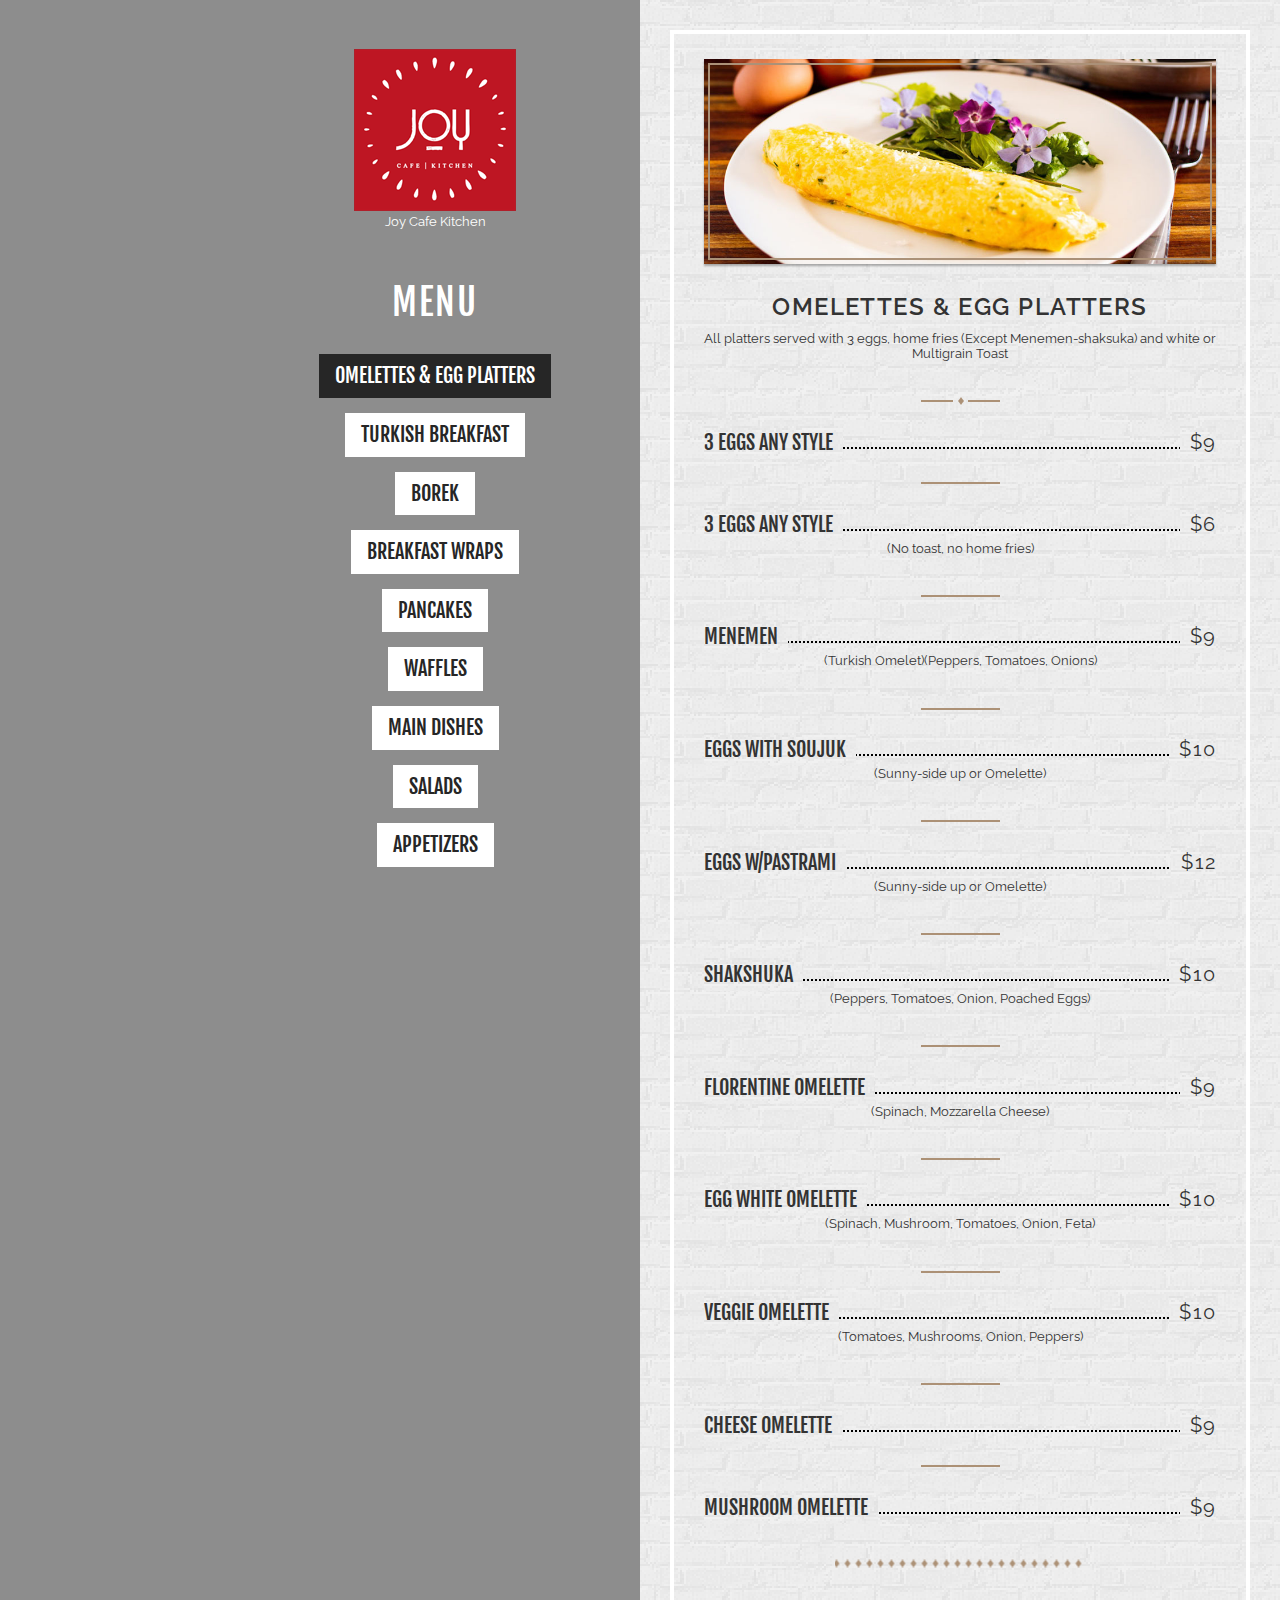
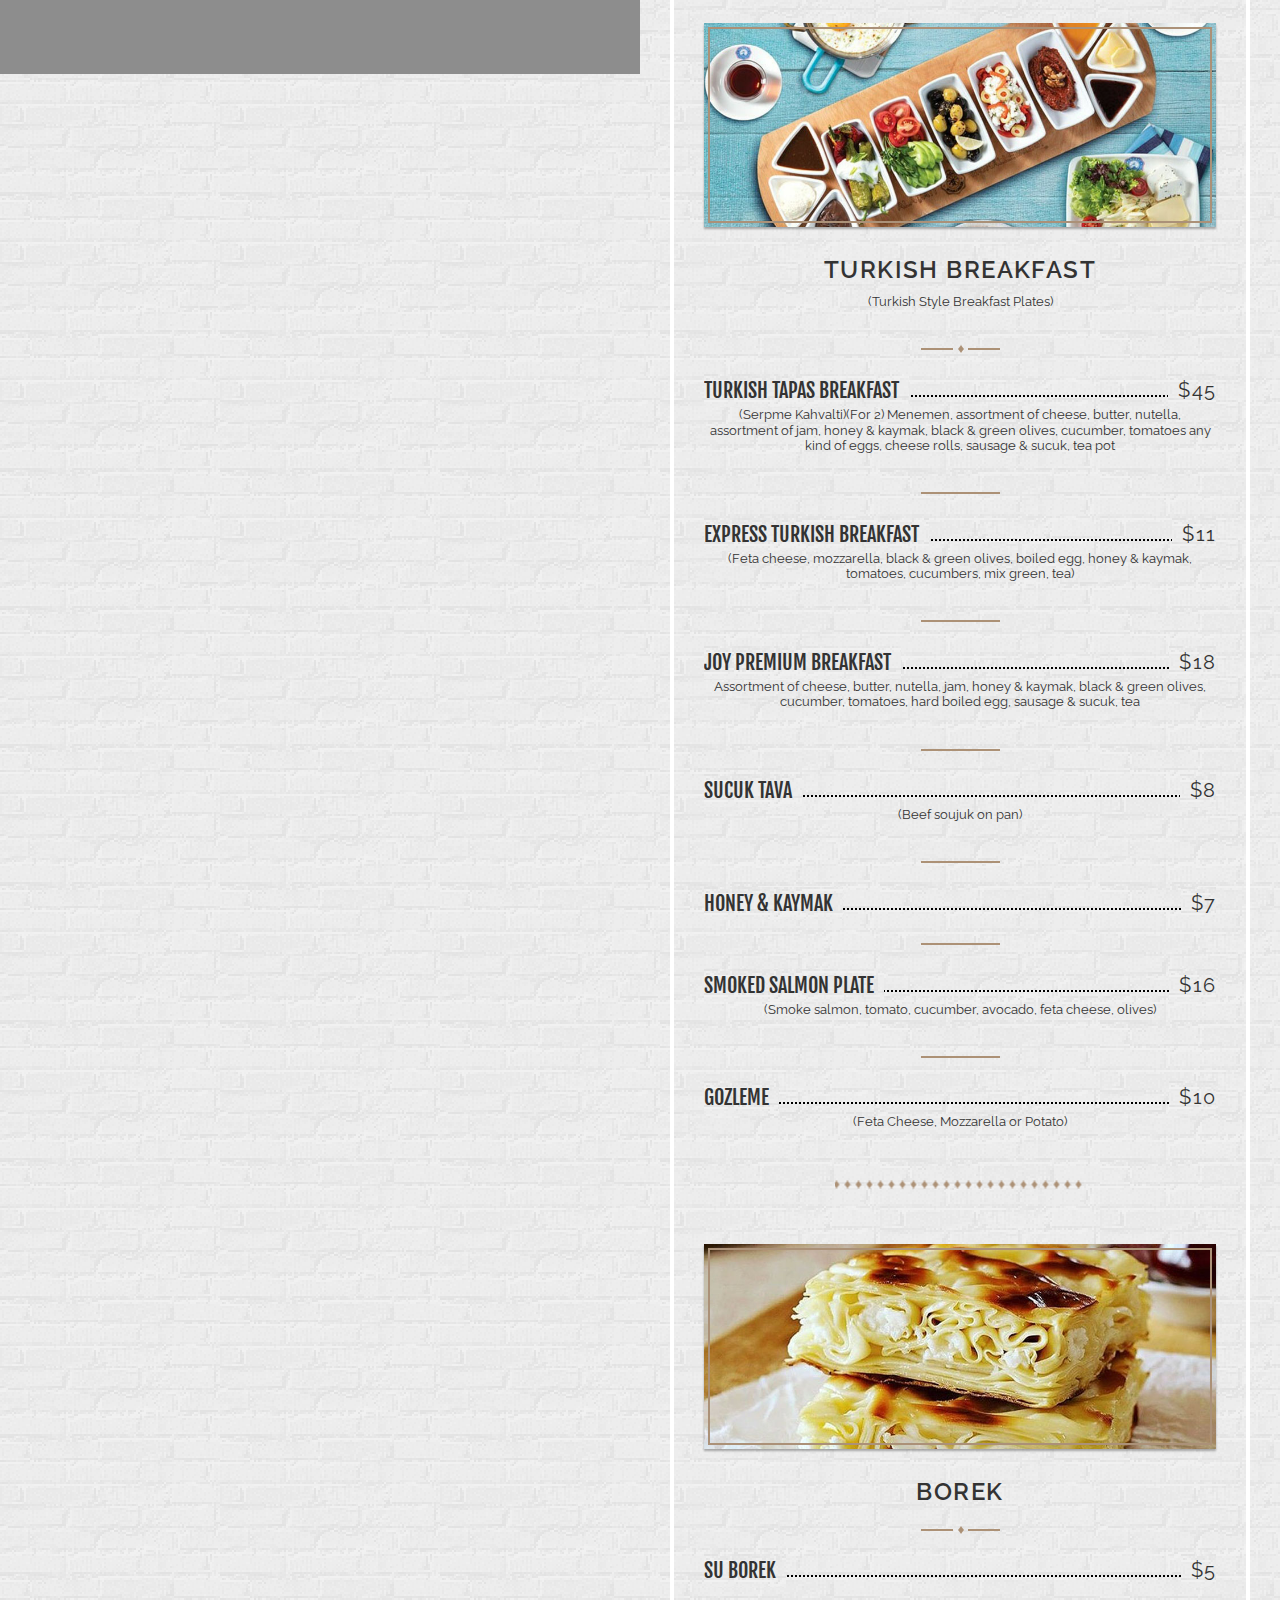
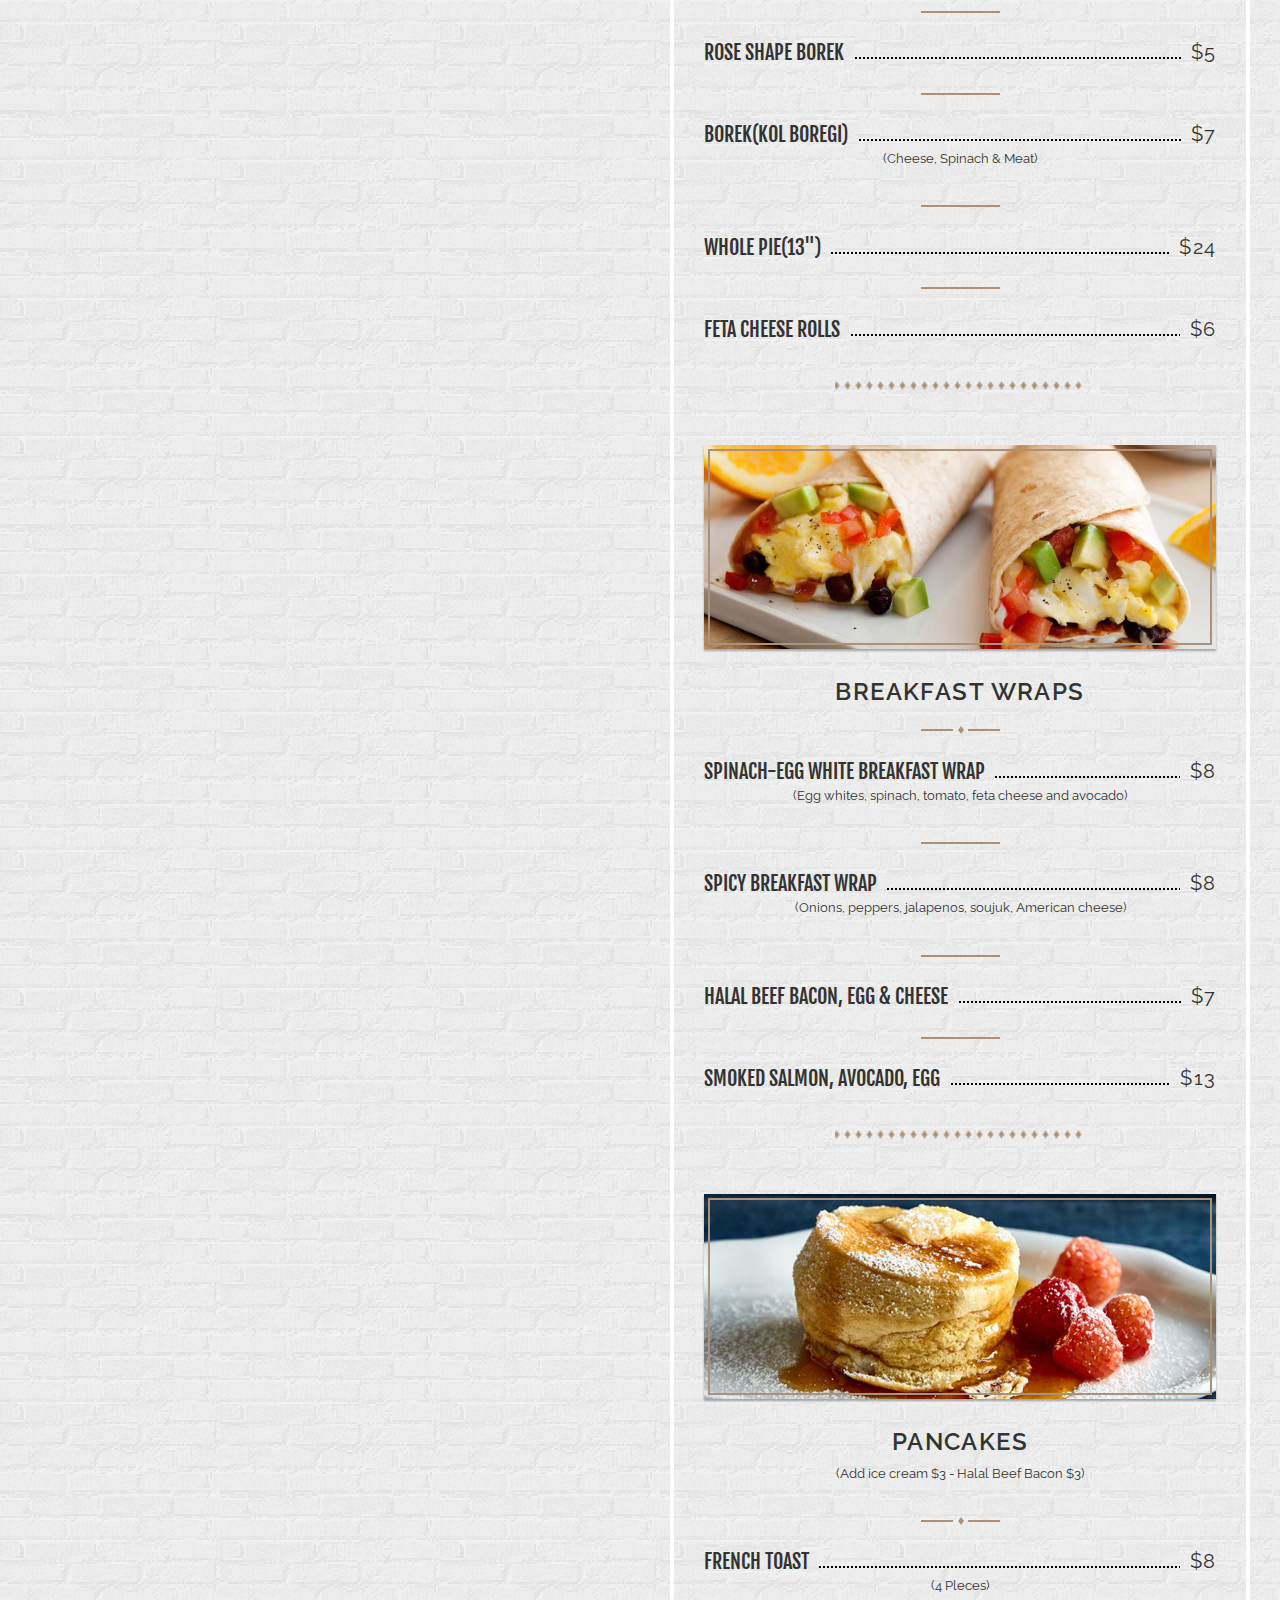
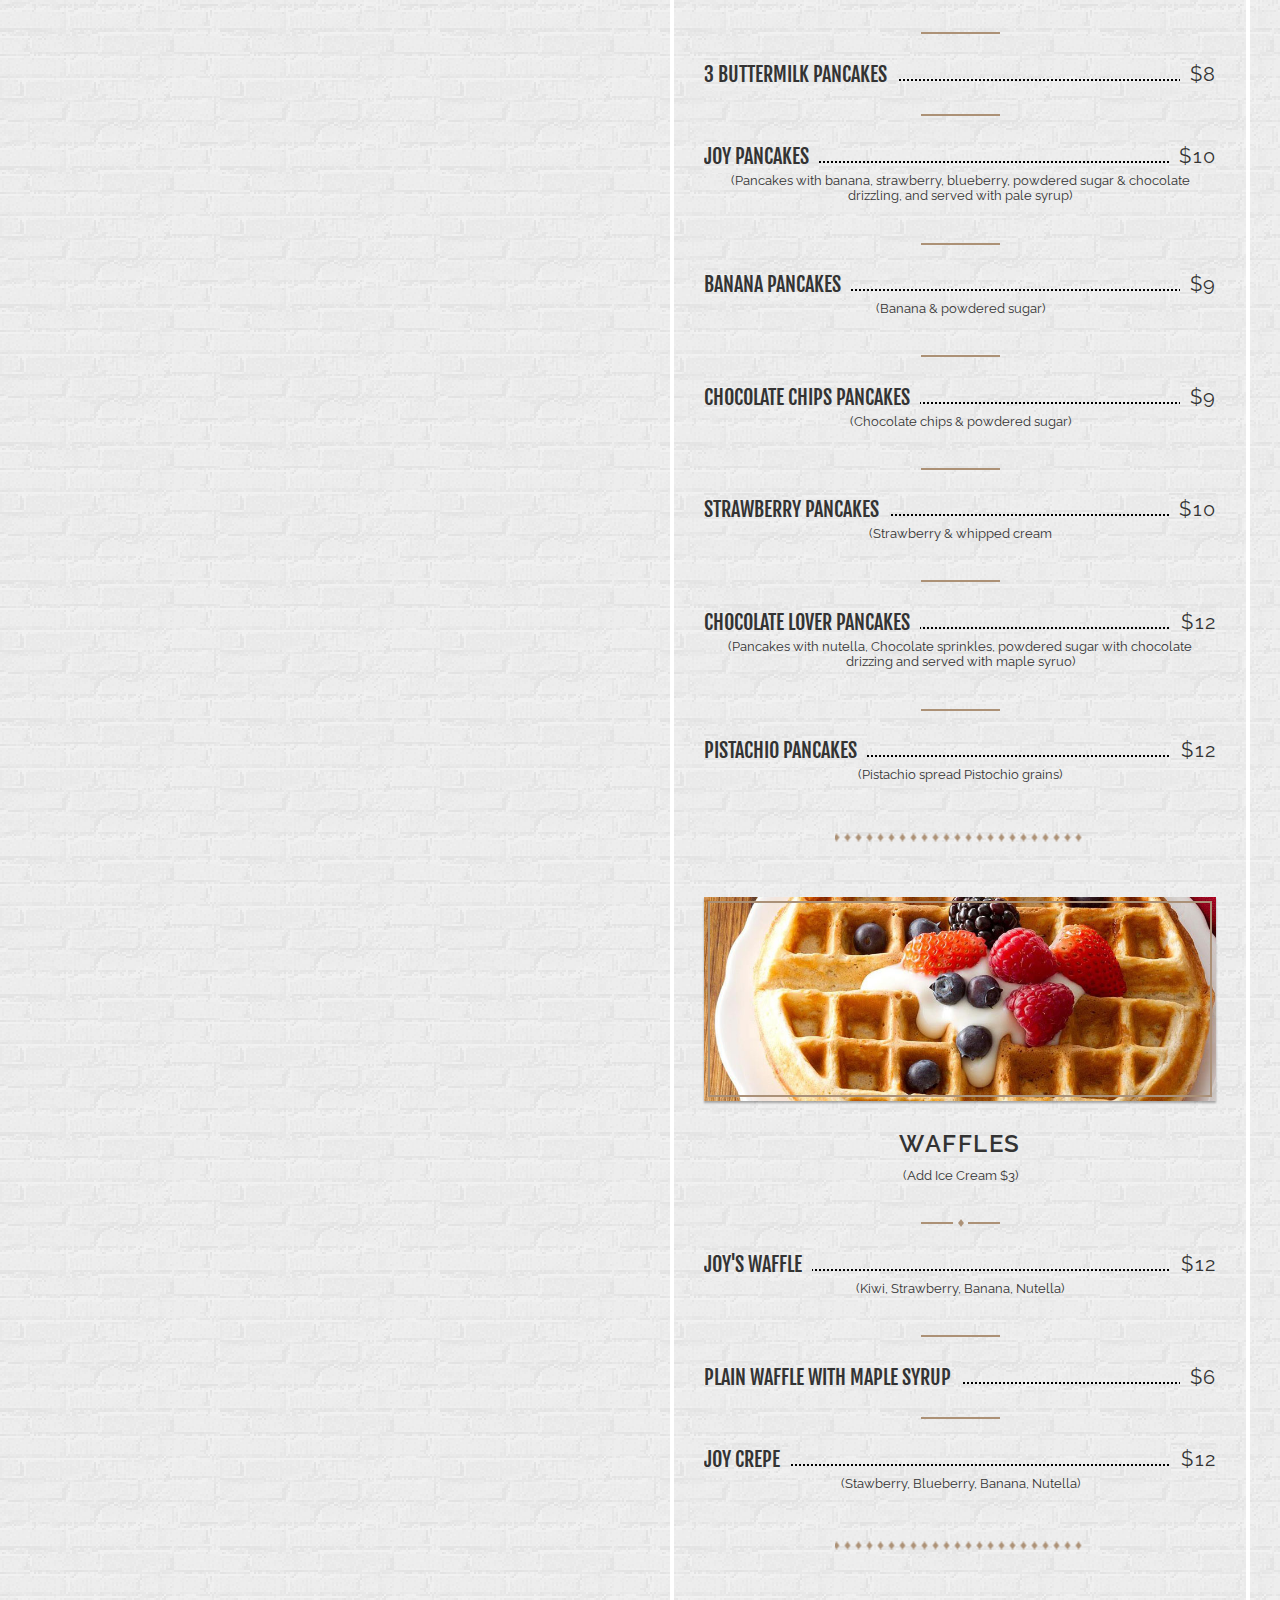
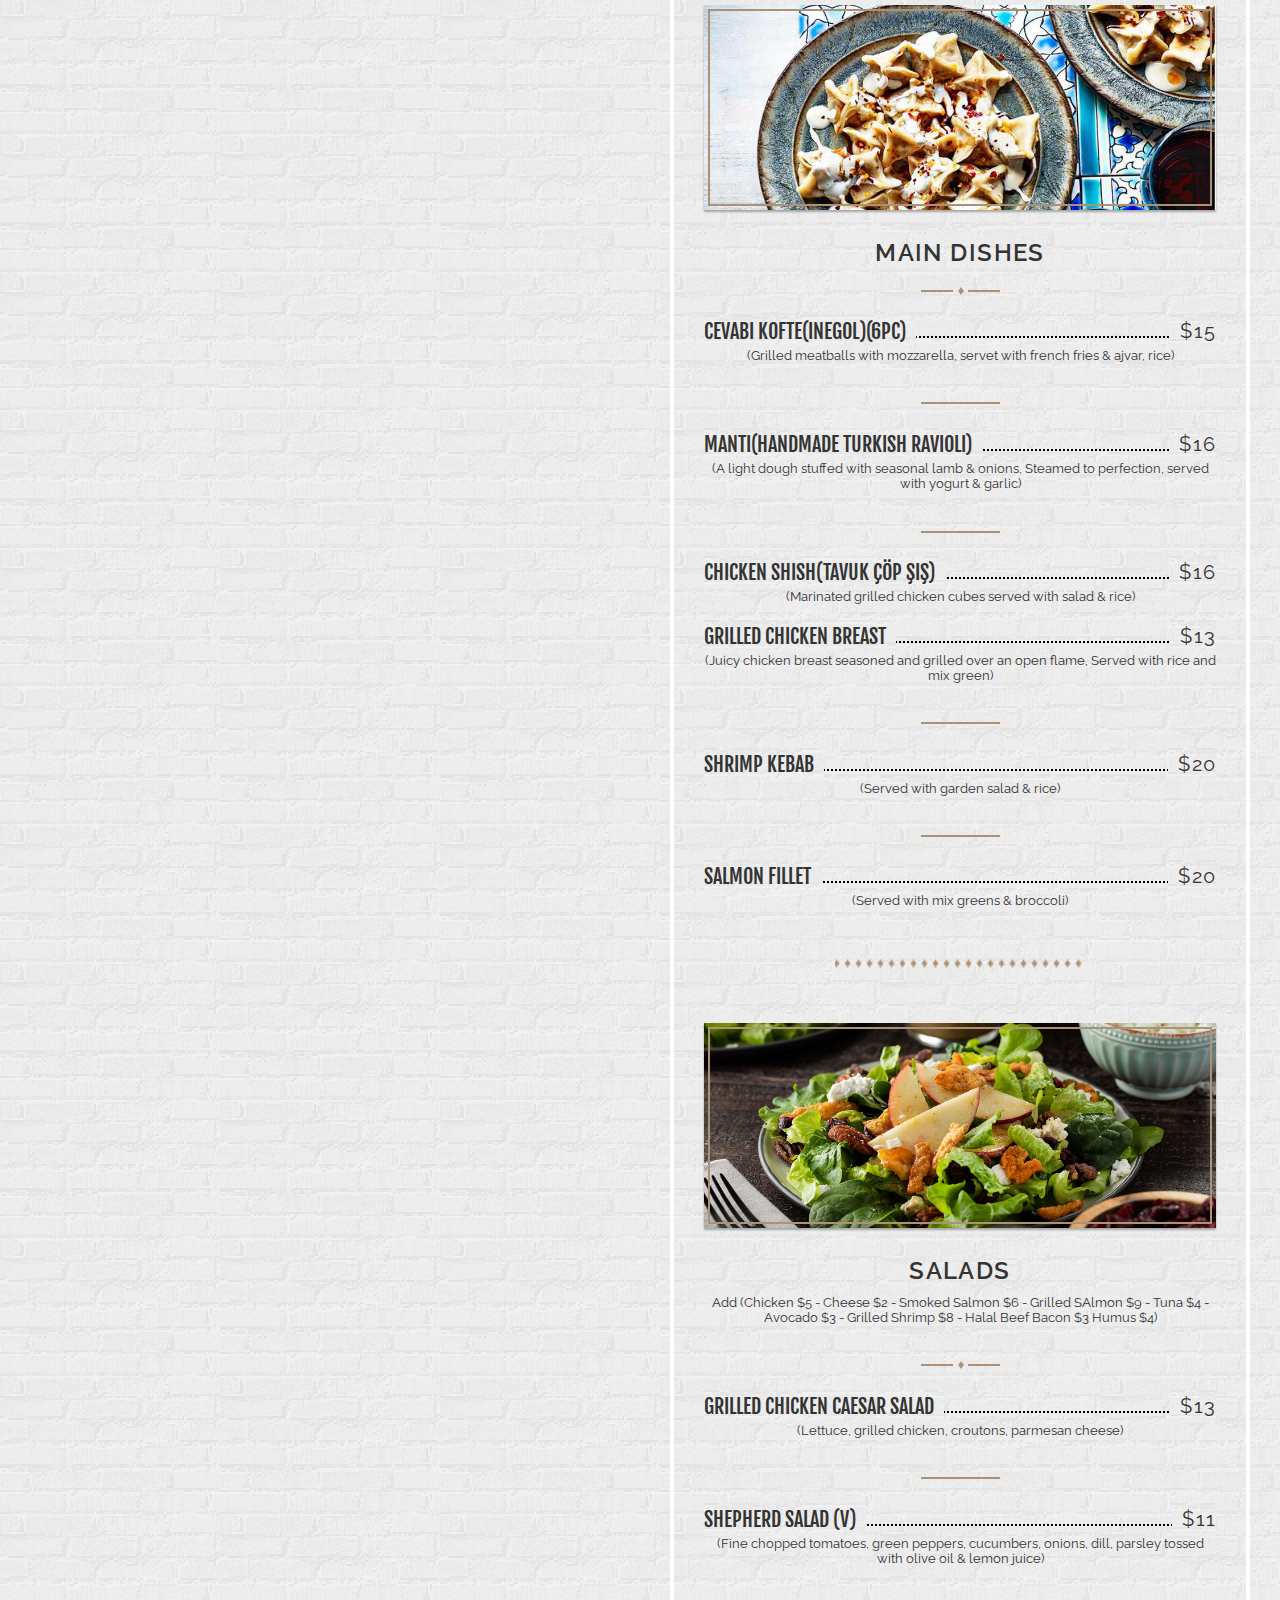
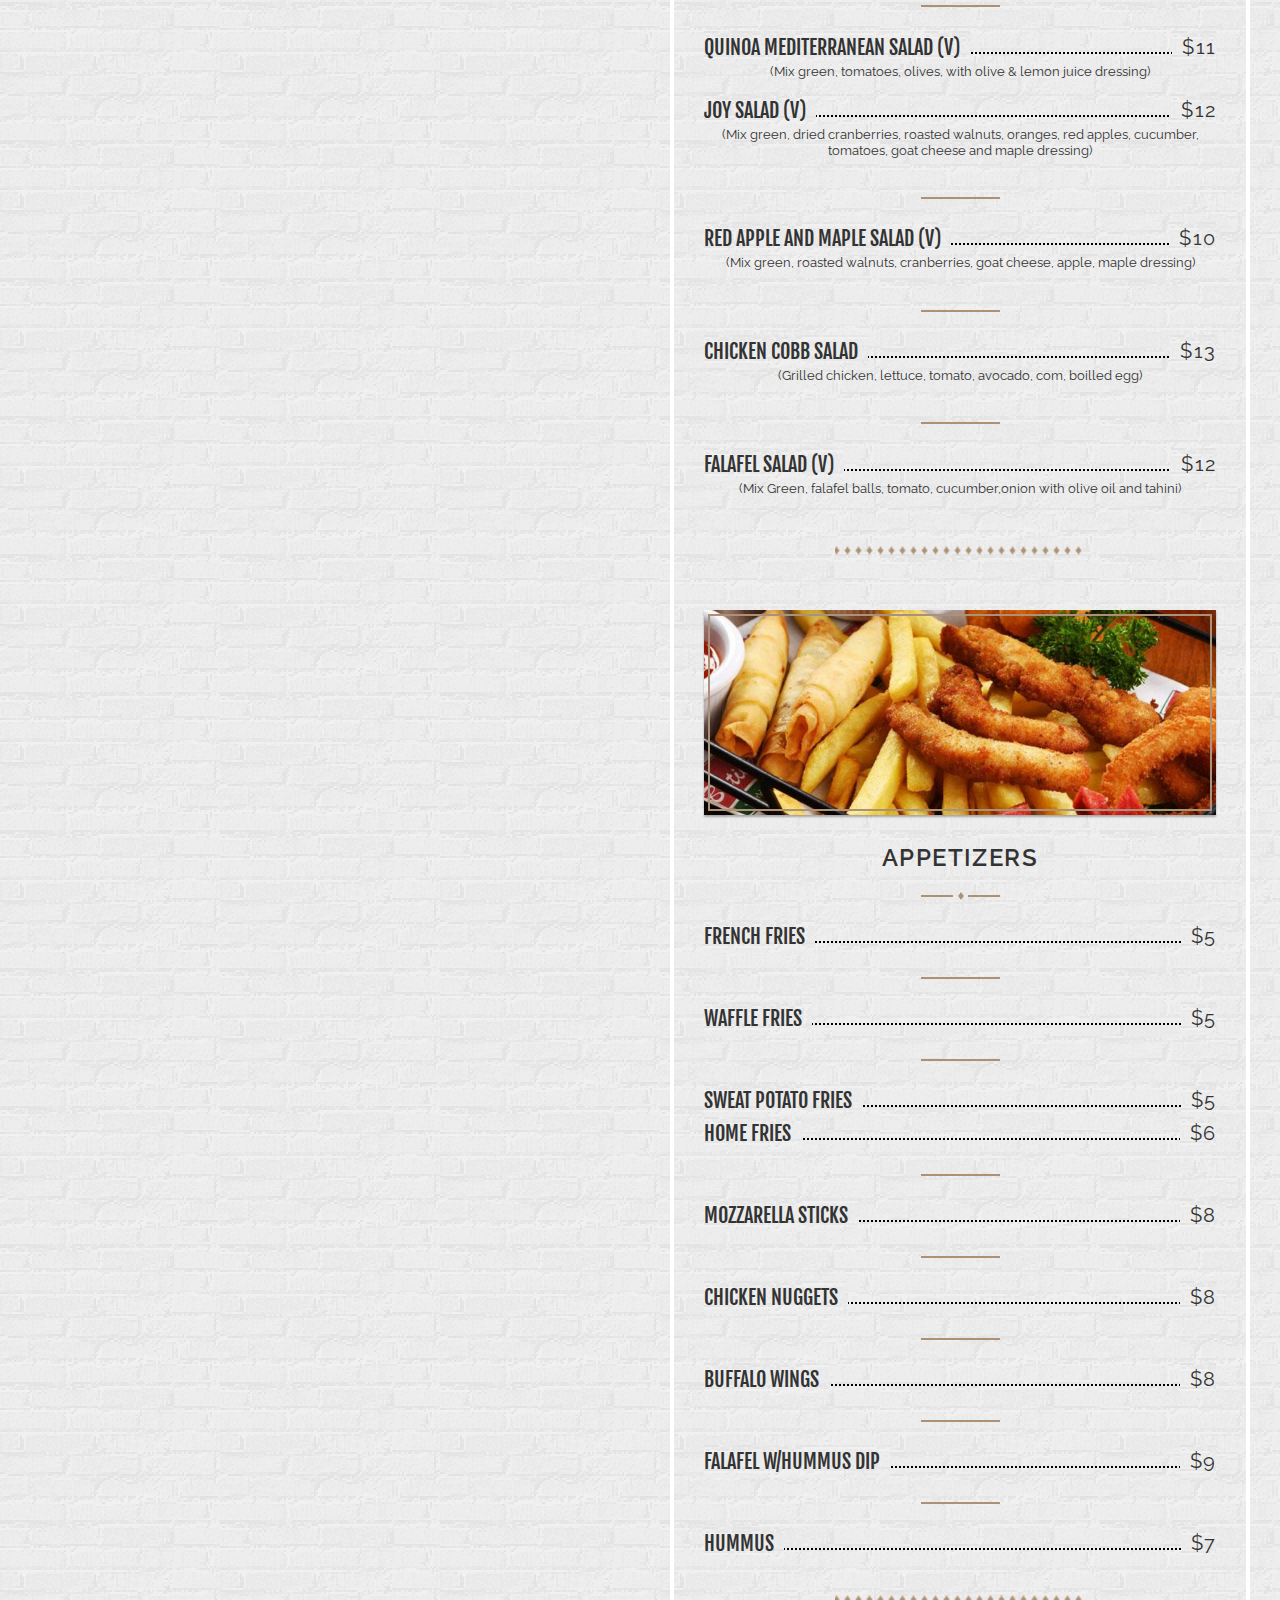
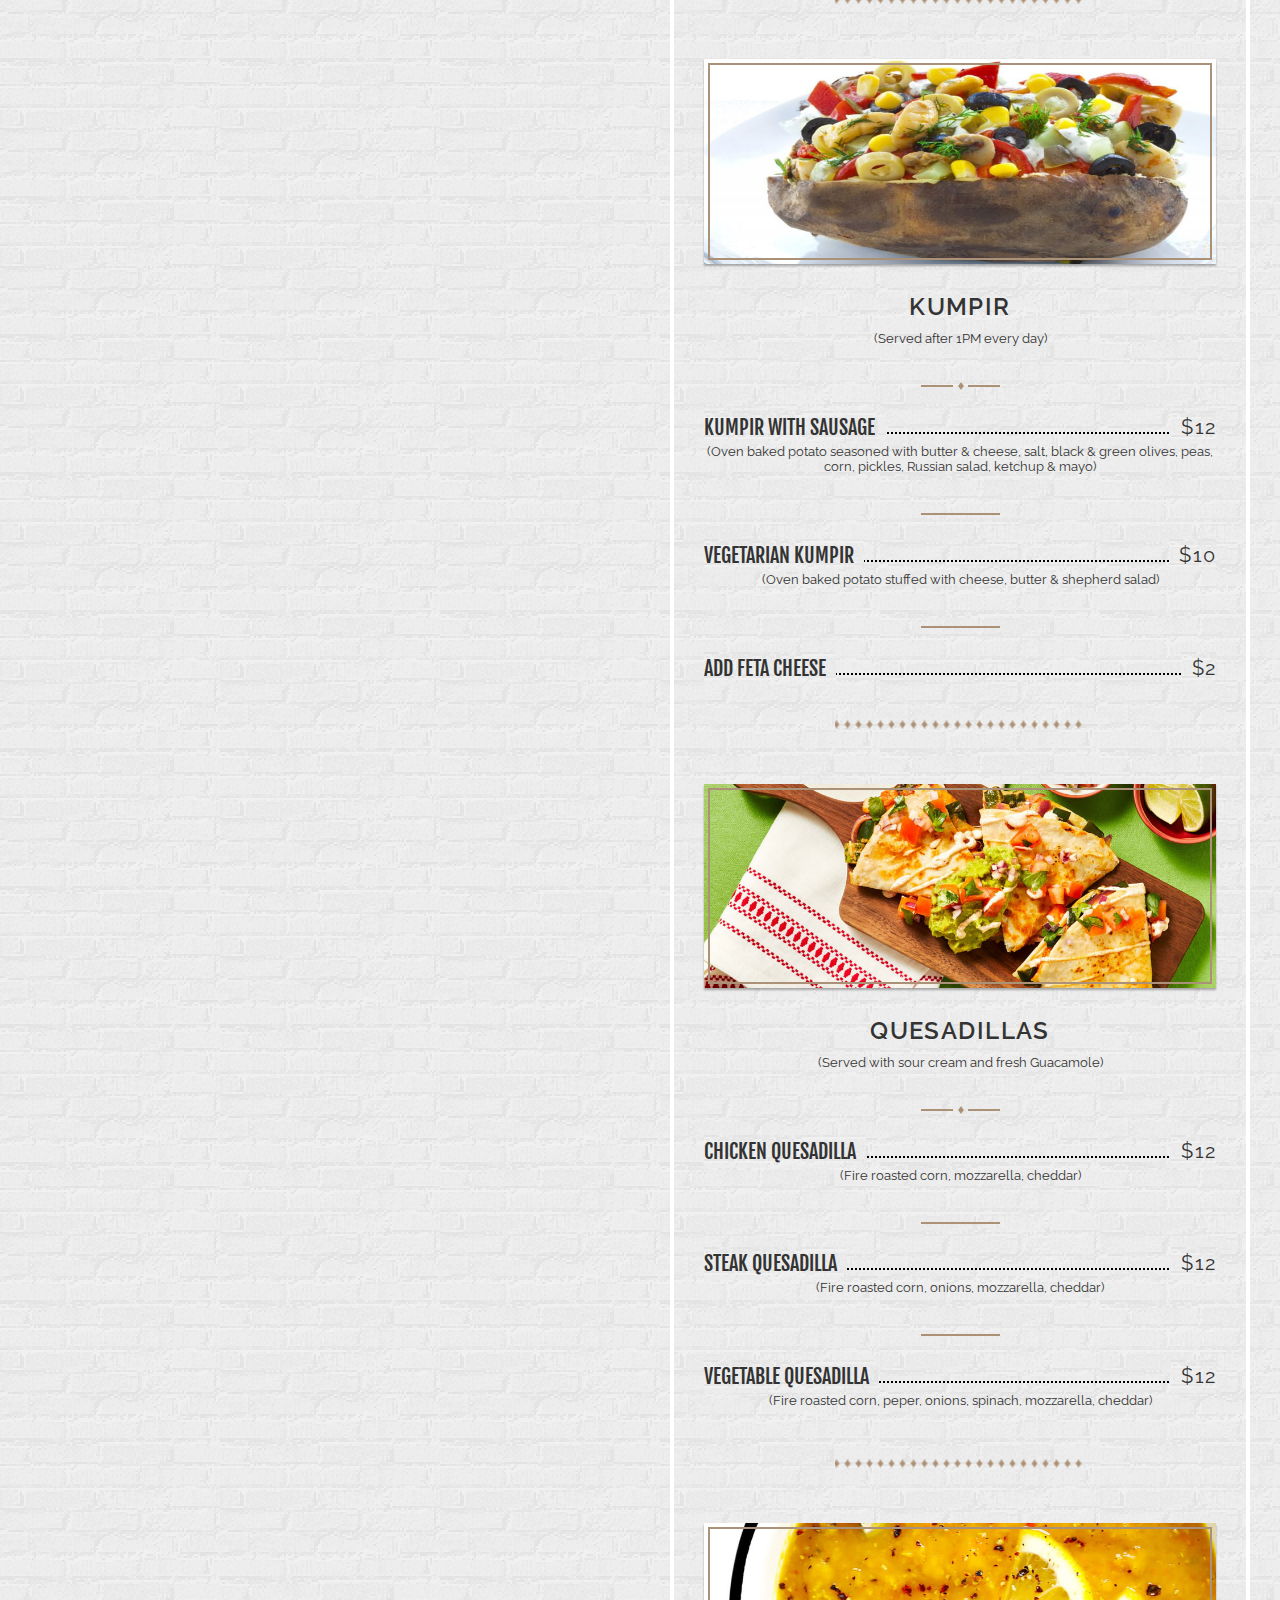
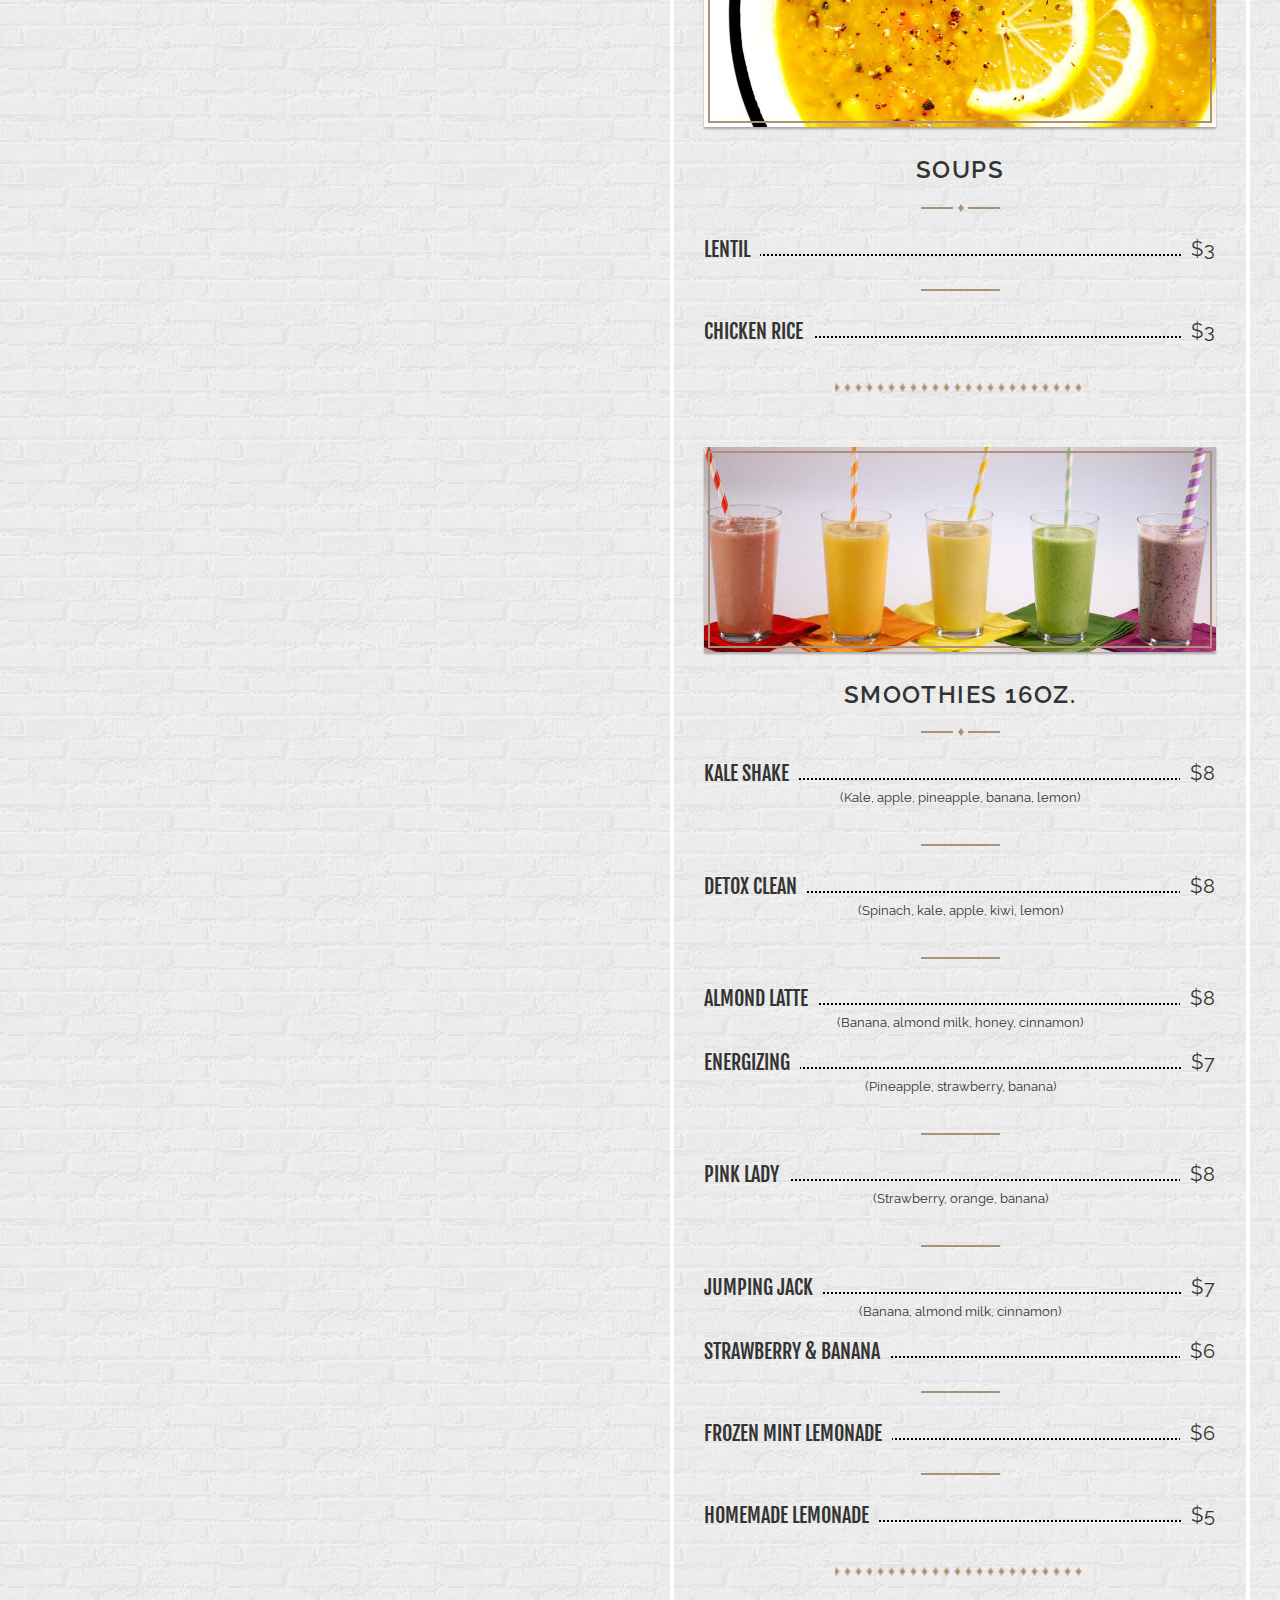
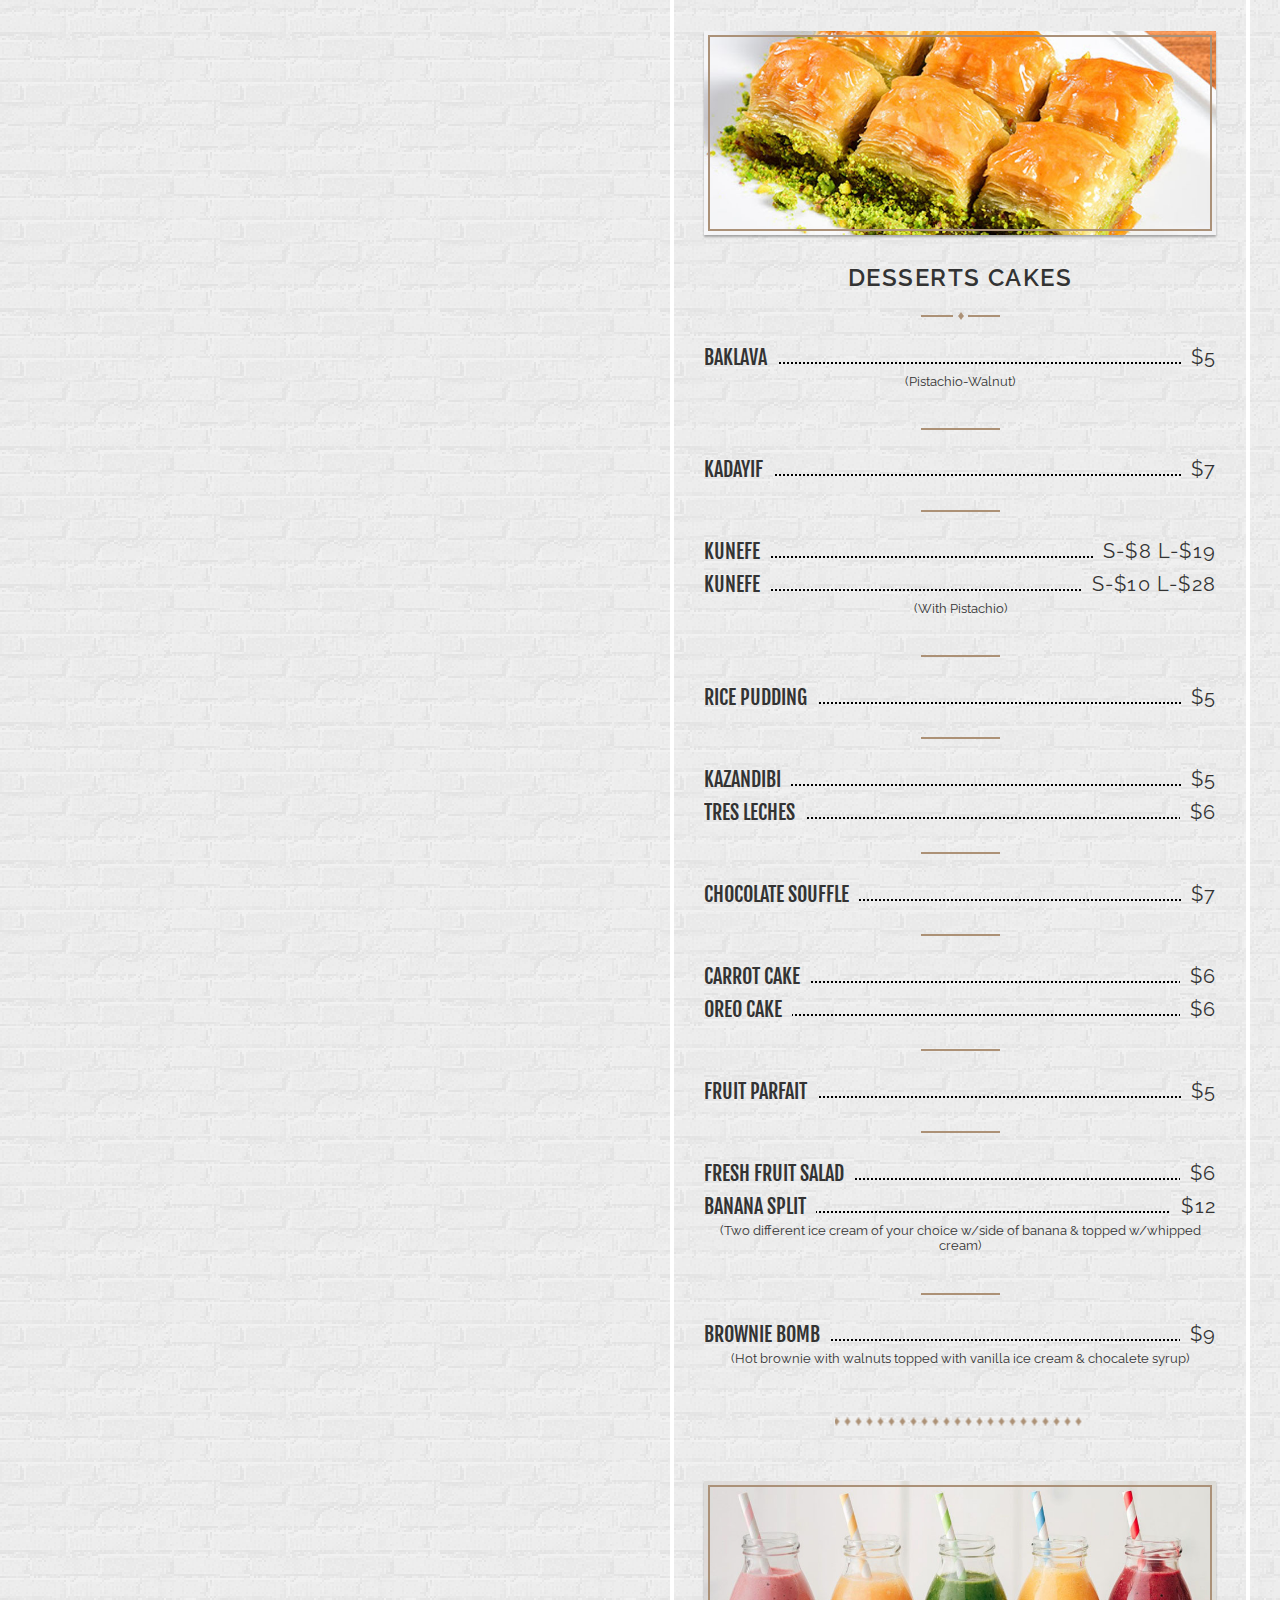
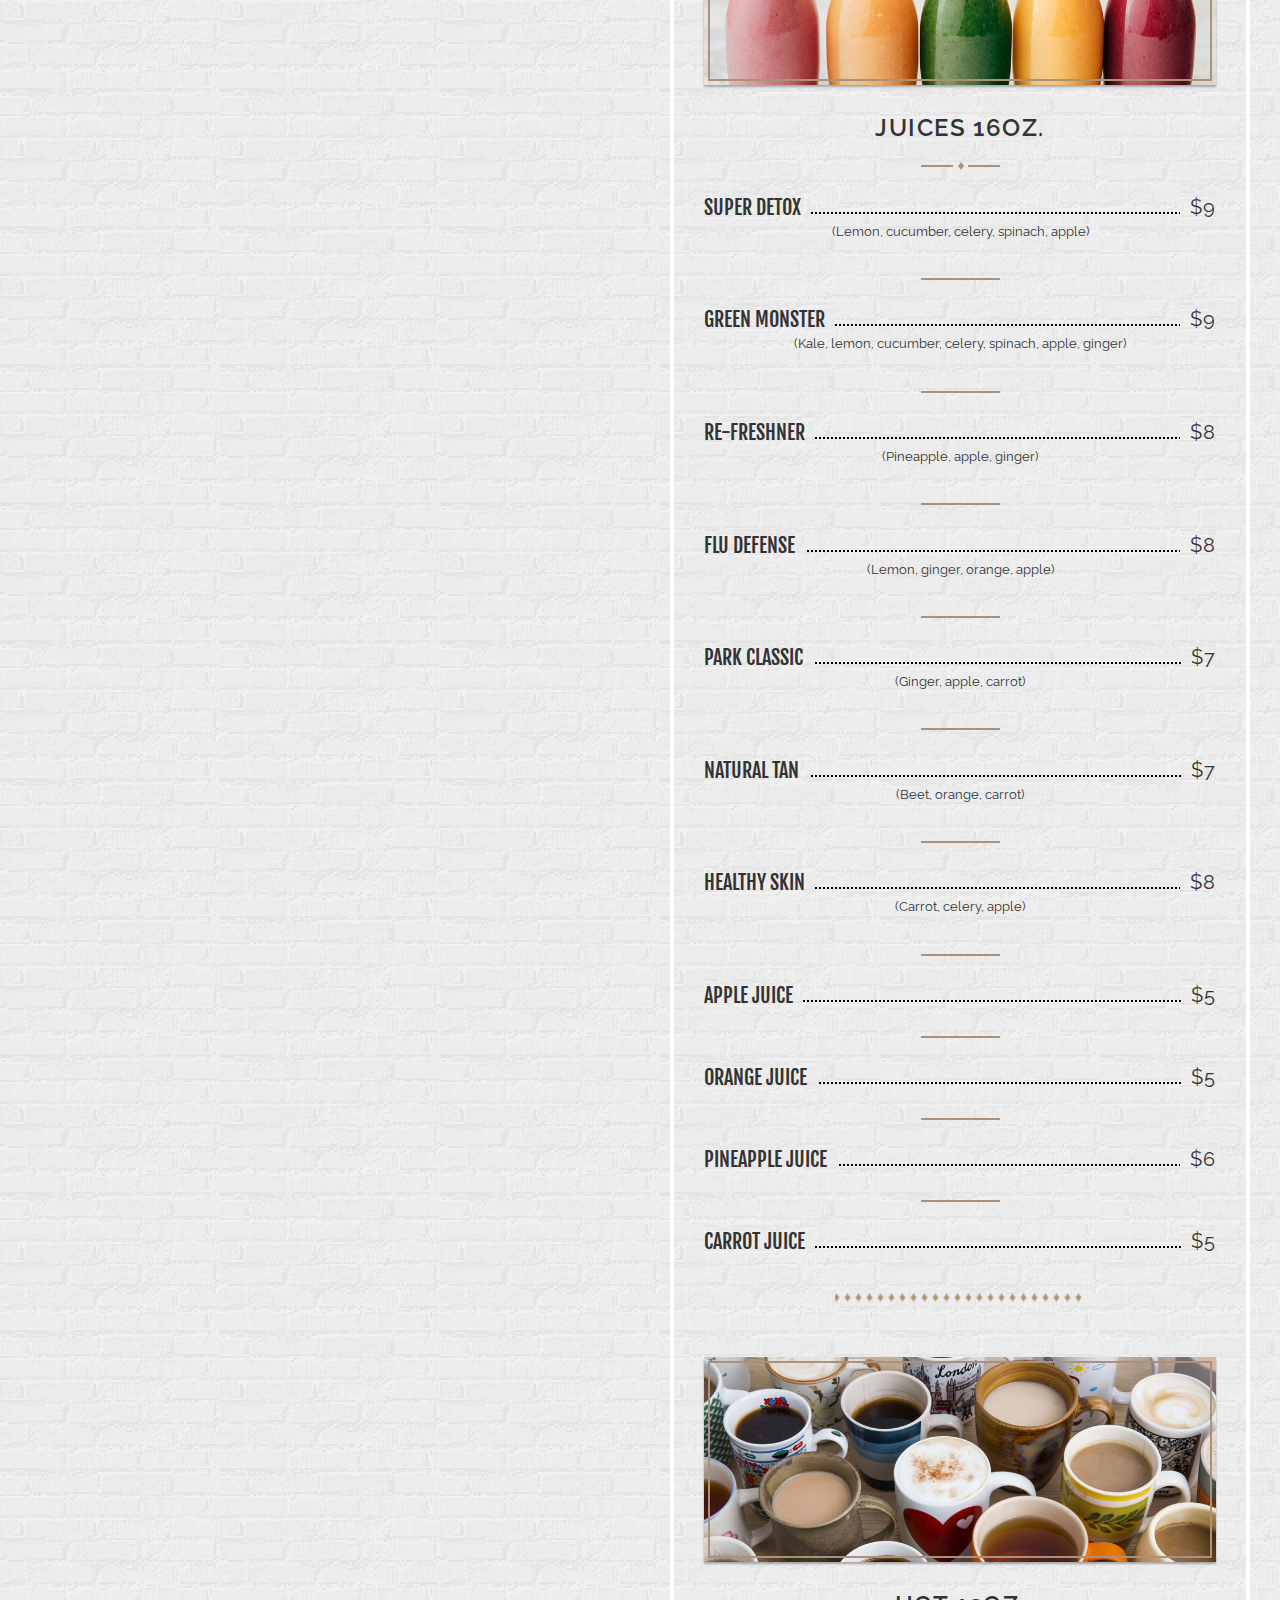
==== commit 4c738e1c: "Update qrmenu.html" ====
--- a/qrmenu.html
+++ b/qrmenu.html
@@ -28,13 +28,13 @@
 
     <script src="assets/js/modernizr.custom.js"></script>
 	<!-- Global site tag (gtag.js) - Google Analytics -->
-<script async src="https://www.googletagmanager.com/gtag/js?id=UA-4663443-17"></script>
+<script async src="https://www.googletagmanager.com/gtag/js?id=G-V76CJ25K2S"></script>
 <script>
   window.dataLayer = window.dataLayer || [];
   function gtag(){dataLayer.push(arguments);}
   gtag('js', new Date());
 
-  gtag('config', 'UA-4663443-17');
+  gtag('config', 'G-V76CJ25K2S');
 </script>
 
 </head>
--- a/assets/css/style.css
+++ b/assets/css/style.css
@@ -0,0 +1,7282 @@
+@import "../js/jQueryShopLocator/src/style/css/pluginStyle.css";
+@import url(http://fonts.googleapis.com/css?family=Gravitas+One|Fjalla+One|Raleway);
+@import "../plugins/owl/owl.carousel.css";
+@import "../plugins/owl/owl.theme.css";
+@import "../plugins/owl/owl.transitions.css";
+/*------------------------------------------------------------------
+Project:	Charlotte HTML Templare
+Version:	1.0
+Last change:	24 February 2015
+-------------------------------------------------------------------*/
+/*------------------------------------------------------------------
+[Table of contents]
+
+1. Snap mobile
+2. Sidebar
+3. Content
+4. Frame box
+5. Image box
+6. Contact
+7. Popup
+8. Sliders
+9. Animations
+10. Food box
+11. To Top button
+12. Navigations blog
+13. Blog section
+14. Comments
+15. Google Map
+
+-------------------------------------------------------------------*/
+@charset "UTF-8";
+/*!
+Animate.css - http://daneden.me/animate
+Licensed under the MIT license - http://opensource.org/licenses/MIT
+
+Copyright (c) 2014 Daniel Eden
+*/
+.animated {
+  -webkit-animation-duration: 1s;
+  animation-duration: 1s;
+  -webkit-animation-fill-mode: both;
+  animation-fill-mode: both;
+}
+.animated.infinite {
+  -webkit-animation-iteration-count: infinite;
+  animation-iteration-count: infinite;
+}
+.animated.hinge {
+  -webkit-animation-duration: 2s;
+  animation-duration: 2s;
+}
+@-webkit-keyframes bounce {
+  0%,
+  20%,
+  53%,
+  80%,
+  100% {
+    -webkit-transition-timing-function: cubic-bezier(0.215, 0.61, 0.355, 1);
+    transition-timing-function: cubic-bezier(0.215, 0.61, 0.355, 1);
+    -webkit-transform: translate3d(0, 0, 0);
+    transform: translate3d(0, 0, 0);
+  }
+  40%,
+  43% {
+    -webkit-transition-timing-function: cubic-bezier(0.755, 0.05, 0.855, 0.06);
+    transition-timing-function: cubic-bezier(0.755, 0.05, 0.855, 0.06);
+    -webkit-transform: translate3d(0, -30px, 0);
+    transform: translate3d(0, -30px, 0);
+  }
+  70% {
+    -webkit-transition-timing-function: cubic-bezier(0.755, 0.05, 0.855, 0.06);
+    transition-timing-function: cubic-bezier(0.755, 0.05, 0.855, 0.06);
+    -webkit-transform: translate3d(0, -15px, 0);
+    transform: translate3d(0, -15px, 0);
+  }
+  90% {
+    -webkit-transform: translate3d(0, -4px, 0);
+    transform: translate3d(0, -4px, 0);
+  }
+}
+@keyframes bounce {
+  0%,
+  20%,
+  53%,
+  80%,
+  100% {
+    -webkit-transition-timing-function: cubic-bezier(0.215, 0.61, 0.355, 1);
+    transition-timing-function: cubic-bezier(0.215, 0.61, 0.355, 1);
+    -webkit-transform: translate3d(0, 0, 0);
+    transform: translate3d(0, 0, 0);
+  }
+  40%,
+  43% {
+    -webkit-transition-timing-function: cubic-bezier(0.755, 0.05, 0.855, 0.06);
+    transition-timing-function: cubic-bezier(0.755, 0.05, 0.855, 0.06);
+    -webkit-transform: translate3d(0, -30px, 0);
+    transform: translate3d(0, -30px, 0);
+  }
+  70% {
+    -webkit-transition-timing-function: cubic-bezier(0.755, 0.05, 0.855, 0.06);
+    transition-timing-function: cubic-bezier(0.755, 0.05, 0.855, 0.06);
+    -webkit-transform: translate3d(0, -15px, 0);
+    transform: translate3d(0, -15px, 0);
+  }
+  90% {
+    -webkit-transform: translate3d(0, -4px, 0);
+    transform: translate3d(0, -4px, 0);
+  }
+}
+.bounce {
+  -webkit-animation-name: bounce;
+  animation-name: bounce;
+  -webkit-transform-origin: center bottom;
+  -ms-transform-origin: center bottom;
+  transform-origin: center bottom;
+}
+@-webkit-keyframes flash {
+  0%,
+  50%,
+  100% {
+    opacity: 1;
+  }
+  25%,
+  75% {
+    opacity: 0;
+  }
+}
+@keyframes flash {
+  0%,
+  50%,
+  100% {
+    opacity: 1;
+  }
+  25%,
+  75% {
+    opacity: 0;
+  }
+}
+.flash {
+  -webkit-animation-name: flash;
+  animation-name: flash;
+}
+/* originally authored by Nick Pettit - https://github.com/nickpettit/glide */
+@-webkit-keyframes pulse {
+  0% {
+    -webkit-transform: scale3d(1, 1, 1);
+    transform: scale3d(1, 1, 1);
+  }
+  50% {
+    -webkit-transform: scale3d(1.05, 1.05, 1.05);
+    transform: scale3d(1.05, 1.05, 1.05);
+  }
+  100% {
+    -webkit-transform: scale3d(1, 1, 1);
+    transform: scale3d(1, 1, 1);
+  }
+}
+@keyframes pulse {
+  0% {
+    -webkit-transform: scale3d(1, 1, 1);
+    transform: scale3d(1, 1, 1);
+  }
+  50% {
+    -webkit-transform: scale3d(1.05, 1.05, 1.05);
+    transform: scale3d(1.05, 1.05, 1.05);
+  }
+  100% {
+    -webkit-transform: scale3d(1, 1, 1);
+    transform: scale3d(1, 1, 1);
+  }
+}
+.pulse {
+  -webkit-animation-name: pulse;
+  animation-name: pulse;
+}
+@-webkit-keyframes rubberBand {
+  0% {
+    -webkit-transform: scale3d(1, 1, 1);
+    transform: scale3d(1, 1, 1);
+  }
+  30% {
+    -webkit-transform: scale3d(1.25, 0.75, 1);
+    transform: scale3d(1.25, 0.75, 1);
+  }
+  40% {
+    -webkit-transform: scale3d(0.75, 1.25, 1);
+    transform: scale3d(0.75, 1.25, 1);
+  }
+  50% {
+    -webkit-transform: scale3d(1.15, 0.85, 1);
+    transform: scale3d(1.15, 0.85, 1);
+  }
+  65% {
+    -webkit-transform: scale3d(0.95, 1.05, 1);
+    transform: scale3d(0.95, 1.05, 1);
+  }
+  75% {
+    -webkit-transform: scale3d(1.05, 0.95, 1);
+    transform: scale3d(1.05, 0.95, 1);
+  }
+  100% {
+    -webkit-transform: scale3d(1, 1, 1);
+    transform: scale3d(1, 1, 1);
+  }
+}
+@keyframes rubberBand {
+  0% {
+    -webkit-transform: scale3d(1, 1, 1);
+    transform: scale3d(1, 1, 1);
+  }
+  30% {
+    -webkit-transform: scale3d(1.25, 0.75, 1);
+    transform: scale3d(1.25, 0.75, 1);
+  }
+  40% {
+    -webkit-transform: scale3d(0.75, 1.25, 1);
+    transform: scale3d(0.75, 1.25, 1);
+  }
+  50% {
+    -webkit-transform: scale3d(1.15, 0.85, 1);
+    transform: scale3d(1.15, 0.85, 1);
+  }
+  65% {
+    -webkit-transform: scale3d(0.95, 1.05, 1);
+    transform: scale3d(0.95, 1.05, 1);
+  }
+  75% {
+    -webkit-transform: scale3d(1.05, 0.95, 1);
+    transform: scale3d(1.05, 0.95, 1);
+  }
+  100% {
+    -webkit-transform: scale3d(1, 1, 1);
+    transform: scale3d(1, 1, 1);
+  }
+}
+.rubberBand {
+  -webkit-animation-name: rubberBand;
+  animation-name: rubberBand;
+}
+@-webkit-keyframes shake {
+  0%,
+  100% {
+    -webkit-transform: translate3d(0, 0, 0);
+    transform: translate3d(0, 0, 0);
+  }
+  10%,
+  30%,
+  50%,
+  70%,
+  90% {
+    -webkit-transform: translate3d(-10px, 0, 0);
+    transform: translate3d(-10px, 0, 0);
+  }
+  20%,
+  40%,
+  60%,
+  80% {
+    -webkit-transform: translate3d(10px, 0, 0);
+    transform: translate3d(10px, 0, 0);
+  }
+}
+@keyframes shake {
+  0%,
+  100% {
+    -webkit-transform: translate3d(0, 0, 0);
+    transform: translate3d(0, 0, 0);
+  }
+  10%,
+  30%,
+  50%,
+  70%,
+  90% {
+    -webkit-transform: translate3d(-10px, 0, 0);
+    transform: translate3d(-10px, 0, 0);
+  }
+  20%,
+  40%,
+  60%,
+  80% {
+    -webkit-transform: translate3d(10px, 0, 0);
+    transform: translate3d(10px, 0, 0);
+  }
+}
+.shake {
+  -webkit-animation-name: shake;
+  animation-name: shake;
+}
+@-webkit-keyframes swing {
+  20% {
+    -webkit-transform: rotate3d(0, 0, 1, 15deg);
+    transform: rotate3d(0, 0, 1, 15deg);
+  }
+  40% {
+    -webkit-transform: rotate3d(0, 0, 1, -10deg);
+    transform: rotate3d(0, 0, 1, -10deg);
+  }
+  60% {
+    -webkit-transform: rotate3d(0, 0, 1, 5deg);
+    transform: rotate3d(0, 0, 1, 5deg);
+  }
+  80% {
+    -webkit-transform: rotate3d(0, 0, 1, -5deg);
+    transform: rotate3d(0, 0, 1, -5deg);
+  }
+  100% {
+    -webkit-transform: rotate3d(0, 0, 1, 0deg);
+    transform: rotate3d(0, 0, 1, 0deg);
+  }
+}
+@keyframes swing {
+  20% {
+    -webkit-transform: rotate3d(0, 0, 1, 15deg);
+    transform: rotate3d(0, 0, 1, 15deg);
+  }
+  40% {
+    -webkit-transform: rotate3d(0, 0, 1, -10deg);
+    transform: rotate3d(0, 0, 1, -10deg);
+  }
+  60% {
+    -webkit-transform: rotate3d(0, 0, 1, 5deg);
+    transform: rotate3d(0, 0, 1, 5deg);
+  }
+  80% {
+    -webkit-transform: rotate3d(0, 0, 1, -5deg);
+    transform: rotate3d(0, 0, 1, -5deg);
+  }
+  100% {
+    -webkit-transform: rotate3d(0, 0, 1, 0deg);
+    transform: rotate3d(0, 0, 1, 0deg);
+  }
+}
+.swing {
+  -webkit-transform-origin: top center;
+  -ms-transform-origin: top center;
+  transform-origin: top center;
+  -webkit-animation-name: swing;
+  animation-name: swing;
+}
+@-webkit-keyframes tada {
+  0% {
+    -webkit-transform: scale3d(1, 1, 1);
+    transform: scale3d(1, 1, 1);
+  }
+  10%,
+  20% {
+    -webkit-transform: scale3d(0.9, 0.9, 0.9) rotate3d(0, 0, 1, -3deg);
+    transform: scale3d(0.9, 0.9, 0.9) rotate3d(0, 0, 1, -3deg);
+  }
+  30%,
+  50%,
+  70%,
+  90% {
+    -webkit-transform: scale3d(1.1, 1.1, 1.1) rotate3d(0, 0, 1, 3deg);
+    transform: scale3d(1.1, 1.1, 1.1) rotate3d(0, 0, 1, 3deg);
+  }
+  40%,
+  60%,
+  80% {
+    -webkit-transform: scale3d(1.1, 1.1, 1.1) rotate3d(0, 0, 1, -3deg);
+    transform: scale3d(1.1, 1.1, 1.1) rotate3d(0, 0, 1, -3deg);
+  }
+  100% {
+    -webkit-transform: scale3d(1, 1, 1);
+    transform: scale3d(1, 1, 1);
+  }
+}
+@keyframes tada {
+  0% {
+    -webkit-transform: scale3d(1, 1, 1);
+    transform: scale3d(1, 1, 1);
+  }
+  10%,
+  20% {
+    -webkit-transform: scale3d(0.9, 0.9, 0.9) rotate3d(0, 0, 1, -3deg);
+    transform: scale3d(0.9, 0.9, 0.9) rotate3d(0, 0, 1, -3deg);
+  }
+  30%,
+  50%,
+  70%,
+  90% {
+    -webkit-transform: scale3d(1.1, 1.1, 1.1) rotate3d(0, 0, 1, 3deg);
+    transform: scale3d(1.1, 1.1, 1.1) rotate3d(0, 0, 1, 3deg);
+  }
+  40%,
+  60%,
+  80% {
+    -webkit-transform: scale3d(1.1, 1.1, 1.1) rotate3d(0, 0, 1, -3deg);
+    transform: scale3d(1.1, 1.1, 1.1) rotate3d(0, 0, 1, -3deg);
+  }
+  100% {
+    -webkit-transform: scale3d(1, 1, 1);
+    transform: scale3d(1, 1, 1);
+  }
+}
+.tada {
+  -webkit-animation-name: tada;
+  animation-name: tada;
+}
+/* originally authored by Nick Pettit - https://github.com/nickpettit/glide */
+@-webkit-keyframes wobble {
+  0% {
+    -webkit-transform: none;
+    transform: none;
+  }
+  15% {
+    -webkit-transform: translate3d(-25%, 0, 0) rotate3d(0, 0, 1, -5deg);
+    transform: translate3d(-25%, 0, 0) rotate3d(0, 0, 1, -5deg);
+  }
+  30% {
+    -webkit-transform: translate3d(20%, 0, 0) rotate3d(0, 0, 1, 3deg);
+    transform: translate3d(20%, 0, 0) rotate3d(0, 0, 1, 3deg);
+  }
+  45% {
+    -webkit-transform: translate3d(-15%, 0, 0) rotate3d(0, 0, 1, -3deg);
+    transform: translate3d(-15%, 0, 0) rotate3d(0, 0, 1, -3deg);
+  }
+  60% {
+    -webkit-transform: translate3d(10%, 0, 0) rotate3d(0, 0, 1, 2deg);
+    transform: translate3d(10%, 0, 0) rotate3d(0, 0, 1, 2deg);
+  }
+  75% {
+    -webkit-transform: translate3d(-5%, 0, 0) rotate3d(0, 0, 1, -1deg);
+    transform: translate3d(-5%, 0, 0) rotate3d(0, 0, 1, -1deg);
+  }
+  100% {
+    -webkit-transform: none;
+    transform: none;
+  }
+}
+@keyframes wobble {
+  0% {
+    -webkit-transform: none;
+    transform: none;
+  }
+  15% {
+    -webkit-transform: translate3d(-25%, 0, 0) rotate3d(0, 0, 1, -5deg);
+    transform: translate3d(-25%, 0, 0) rotate3d(0, 0, 1, -5deg);
+  }
+  30% {
+    -webkit-transform: translate3d(20%, 0, 0) rotate3d(0, 0, 1, 3deg);
+    transform: translate3d(20%, 0, 0) rotate3d(0, 0, 1, 3deg);
+  }
+  45% {
+    -webkit-transform: translate3d(-15%, 0, 0) rotate3d(0, 0, 1, -3deg);
+    transform: translate3d(-15%, 0, 0) rotate3d(0, 0, 1, -3deg);
+  }
+  60% {
+    -webkit-transform: translate3d(10%, 0, 0) rotate3d(0, 0, 1, 2deg);
+    transform: translate3d(10%, 0, 0) rotate3d(0, 0, 1, 2deg);
+  }
+  75% {
+    -webkit-transform: translate3d(-5%, 0, 0) rotate3d(0, 0, 1, -1deg);
+    transform: translate3d(-5%, 0, 0) rotate3d(0, 0, 1, -1deg);
+  }
+  100% {
+    -webkit-transform: none;
+    transform: none;
+  }
+}
+.wobble {
+  -webkit-animation-name: wobble;
+  animation-name: wobble;
+}
+@-webkit-keyframes bounceIn {
+  0%,
+  20%,
+  40%,
+  60%,
+  80%,
+  100% {
+    -webkit-transition-timing-function: cubic-bezier(0.215, 0.61, 0.355, 1);
+    transition-timing-function: cubic-bezier(0.215, 0.61, 0.355, 1);
+  }
+  0% {
+    opacity: 0;
+    -webkit-transform: scale3d(0.3, 0.3, 0.3);
+    transform: scale3d(0.3, 0.3, 0.3);
+  }
+  20% {
+    -webkit-transform: scale3d(1.1, 1.1, 1.1);
+    transform: scale3d(1.1, 1.1, 1.1);
+  }
+  40% {
+    -webkit-transform: scale3d(0.9, 0.9, 0.9);
+    transform: scale3d(0.9, 0.9, 0.9);
+  }
+  60% {
+    opacity: 1;
+    -webkit-transform: scale3d(1.03, 1.03, 1.03);
+    transform: scale3d(1.03, 1.03, 1.03);
+  }
+  80% {
+    -webkit-transform: scale3d(0.97, 0.97, 0.97);
+    transform: scale3d(0.97, 0.97, 0.97);
+  }
+  100% {
+    opacity: 1;
+    -webkit-transform: scale3d(1, 1, 1);
+    transform: scale3d(1, 1, 1);
+  }
+}
+@keyframes bounceIn {
+  0%,
+  20%,
+  40%,
+  60%,
+  80%,
+  100% {
+    -webkit-transition-timing-function: cubic-bezier(0.215, 0.61, 0.355, 1);
+    transition-timing-function: cubic-bezier(0.215, 0.61, 0.355, 1);
+  }
+  0% {
+    opacity: 0;
+    -webkit-transform: scale3d(0.3, 0.3, 0.3);
+    transform: scale3d(0.3, 0.3, 0.3);
+  }
+  20% {
+    -webkit-transform: scale3d(1.1, 1.1, 1.1);
+    transform: scale3d(1.1, 1.1, 1.1);
+  }
+  40% {
+    -webkit-transform: scale3d(0.9, 0.9, 0.9);
+    transform: scale3d(0.9, 0.9, 0.9);
+  }
+  60% {
+    opacity: 1;
+    -webkit-transform: scale3d(1.03, 1.03, 1.03);
+    transform: scale3d(1.03, 1.03, 1.03);
+  }
+  80% {
+    -webkit-transform: scale3d(0.97, 0.97, 0.97);
+    transform: scale3d(0.97, 0.97, 0.97);
+  }
+  100% {
+    opacity: 1;
+    -webkit-transform: scale3d(1, 1, 1);
+    transform: scale3d(1, 1, 1);
+  }
+}
+.bounceIn {
+  -webkit-animation-name: bounceIn;
+  animation-name: bounceIn;
+  -webkit-animation-duration: .75s;
+  animation-duration: .75s;
+}
+@-webkit-keyframes bounceInDown {
+  0%,
+  60%,
+  75%,
+  90%,
+  100% {
+    -webkit-transition-timing-function: cubic-bezier(0.215, 0.61, 0.355, 1);
+    transition-timing-function: cubic-bezier(0.215, 0.61, 0.355, 1);
+  }
+  0% {
+    opacity: 0;
+    -webkit-transform: translate3d(0, -3000px, 0);
+    transform: translate3d(0, -3000px, 0);
+  }
+  60% {
+    opacity: 1;
+    -webkit-transform: translate3d(0, 25px, 0);
+    transform: translate3d(0, 25px, 0);
+  }
+  75% {
+    -webkit-transform: translate3d(0, -10px, 0);
+    transform: translate3d(0, -10px, 0);
+  }
+  90% {
+    -webkit-transform: translate3d(0, 5px, 0);
+    transform: translate3d(0, 5px, 0);
+  }
+  100% {
+    -webkit-transform: none;
+    transform: none;
+  }
+}
+@keyframes bounceInDown {
+  0%,
+  60%,
+  75%,
+  90%,
+  100% {
+    -webkit-transition-timing-function: cubic-bezier(0.215, 0.61, 0.355, 1);
+    transition-timing-function: cubic-bezier(0.215, 0.61, 0.355, 1);
+  }
+  0% {
+    opacity: 0;
+    -webkit-transform: translate3d(0, -3000px, 0);
+    transform: translate3d(0, -3000px, 0);
+  }
+  60% {
+    opacity: 1;
+    -webkit-transform: translate3d(0, 25px, 0);
+    transform: translate3d(0, 25px, 0);
+  }
+  75% {
+    -webkit-transform: translate3d(0, -10px, 0);
+    transform: translate3d(0, -10px, 0);
+  }
+  90% {
+    -webkit-transform: translate3d(0, 5px, 0);
+    transform: translate3d(0, 5px, 0);
+  }
+  100% {
+    -webkit-transform: none;
+    transform: none;
+  }
+}
+.bounceInDown {
+  -webkit-animation-name: bounceInDown;
+  animation-name: bounceInDown;
+}
+@-webkit-keyframes bounceInLeft {
+  0%,
+  60%,
+  75%,
+  90%,
+  100% {
+    -webkit-transition-timing-function: cubic-bezier(0.215, 0.61, 0.355, 1);
+    transition-timing-function: cubic-bezier(0.215, 0.61, 0.355, 1);
+  }
+  0% {
+    opacity: 0;
+    -webkit-transform: translate3d(-3000px, 0, 0);
+    transform: translate3d(-3000px, 0, 0);
+  }
+  60% {
+    opacity: 1;
+    -webkit-transform: translate3d(25px, 0, 0);
+    transform: translate3d(25px, 0, 0);
+  }
+  75% {
+    -webkit-transform: translate3d(-10px, 0, 0);
+    transform: translate3d(-10px, 0, 0);
+  }
+  90% {
+    -webkit-transform: translate3d(5px, 0, 0);
+    transform: translate3d(5px, 0, 0);
+  }
+  100% {
+    -webkit-transform: none;
+    transform: none;
+  }
+}
+@keyframes bounceInLeft {
+  0%,
+  60%,
+  75%,
+  90%,
+  100% {
+    -webkit-transition-timing-function: cubic-bezier(0.215, 0.61, 0.355, 1);
+    transition-timing-function: cubic-bezier(0.215, 0.61, 0.355, 1);
+  }
+  0% {
+    opacity: 0;
+    -webkit-transform: translate3d(-3000px, 0, 0);
+    transform: translate3d(-3000px, 0, 0);
+  }
+  60% {
+    opacity: 1;
+    -webkit-transform: translate3d(25px, 0, 0);
+    transform: translate3d(25px, 0, 0);
+  }
+  75% {
+    -webkit-transform: translate3d(-10px, 0, 0);
+    transform: translate3d(-10px, 0, 0);
+  }
+  90% {
+    -webkit-transform: translate3d(5px, 0, 0);
+    transform: translate3d(5px, 0, 0);
+  }
+  100% {
+    -webkit-transform: none;
+    transform: none;
+  }
+}
+.bounceInLeft {
+  -webkit-animation-name: bounceInLeft;
+  animation-name: bounceInLeft;
+}
+@-webkit-keyframes bounceInRight {
+  0%,
+  60%,
+  75%,
+  90%,
+  100% {
+    -webkit-transition-timing-function: cubic-bezier(0.215, 0.61, 0.355, 1);
+    transition-timing-function: cubic-bezier(0.215, 0.61, 0.355, 1);
+  }
+  0% {
+    opacity: 0;
+    -webkit-transform: translate3d(3000px, 0, 0);
+    transform: translate3d(3000px, 0, 0);
+  }
+  60% {
+    opacity: 1;
+    -webkit-transform: translate3d(-25px, 0, 0);
+    transform: translate3d(-25px, 0, 0);
+  }
+  75% {
+    -webkit-transform: translate3d(10px, 0, 0);
+    transform: translate3d(10px, 0, 0);
+  }
+  90% {
+    -webkit-transform: translate3d(-5px, 0, 0);
+    transform: translate3d(-5px, 0, 0);
+  }
+  100% {
+    -webkit-transform: none;
+    transform: none;
+  }
+}
+@keyframes bounceInRight {
+  0%,
+  60%,
+  75%,
+  90%,
+  100% {
+    -webkit-transition-timing-function: cubic-bezier(0.215, 0.61, 0.355, 1);
+    transition-timing-function: cubic-bezier(0.215, 0.61, 0.355, 1);
+  }
+  0% {
+    opacity: 0;
+    -webkit-transform: translate3d(3000px, 0, 0);
+    transform: translate3d(3000px, 0, 0);
+  }
+  60% {
+    opacity: 1;
+    -webkit-transform: translate3d(-25px, 0, 0);
+    transform: translate3d(-25px, 0, 0);
+  }
+  75% {
+    -webkit-transform: translate3d(10px, 0, 0);
+    transform: translate3d(10px, 0, 0);
+  }
+  90% {
+    -webkit-transform: translate3d(-5px, 0, 0);
+    transform: translate3d(-5px, 0, 0);
+  }
+  100% {
+    -webkit-transform: none;
+    transform: none;
+  }
+}
+.bounceInRight {
+  -webkit-animation-name: bounceInRight;
+  animation-name: bounceInRight;
+}
+@-webkit-keyframes bounceInUp {
+  0%,
+  60%,
+  75%,
+  90%,
+  100% {
+    -webkit-transition-timing-function: cubic-bezier(0.215, 0.61, 0.355, 1);
+    transition-timing-function: cubic-bezier(0.215, 0.61, 0.355, 1);
+  }
+  0% {
+    opacity: 0;
+    -webkit-transform: translate3d(0, 3000px, 0);
+    transform: translate3d(0, 3000px, 0);
+  }
+  60% {
+    opacity: 1;
+    -webkit-transform: translate3d(0, -20px, 0);
+    transform: translate3d(0, -20px, 0);
+  }
+  75% {
+    -webkit-transform: translate3d(0, 10px, 0);
+    transform: translate3d(0, 10px, 0);
+  }
+  90% {
+    -webkit-transform: translate3d(0, -5px, 0);
+    transform: translate3d(0, -5px, 0);
+  }
+  100% {
+    -webkit-transform: translate3d(0, 0, 0);
+    transform: translate3d(0, 0, 0);
+  }
+}
+@keyframes bounceInUp {
+  0%,
+  60%,
+  75%,
+  90%,
+  100% {
+    -webkit-transition-timing-function: cubic-bezier(0.215, 0.61, 0.355, 1);
+    transition-timing-function: cubic-bezier(0.215, 0.61, 0.355, 1);
+  }
+  0% {
+    opacity: 0;
+    -webkit-transform: translate3d(0, 3000px, 0);
+    transform: translate3d(0, 3000px, 0);
+  }
+  60% {
+    opacity: 1;
+    -webkit-transform: translate3d(0, -20px, 0);
+    transform: translate3d(0, -20px, 0);
+  }
+  75% {
+    -webkit-transform: translate3d(0, 10px, 0);
+    transform: translate3d(0, 10px, 0);
+  }
+  90% {
+    -webkit-transform: translate3d(0, -5px, 0);
+    transform: translate3d(0, -5px, 0);
+  }
+  100% {
+    -webkit-transform: translate3d(0, 0, 0);
+    transform: translate3d(0, 0, 0);
+  }
+}
+.bounceInUp {
+  -webkit-animation-name: bounceInUp;
+  animation-name: bounceInUp;
+}
+@-webkit-keyframes bounceOut {
+  20% {
+    -webkit-transform: scale3d(0.9, 0.9, 0.9);
+    transform: scale3d(0.9, 0.9, 0.9);
+  }
+  50%,
+  55% {
+    opacity: 1;
+    -webkit-transform: scale3d(1.1, 1.1, 1.1);
+    transform: scale3d(1.1, 1.1, 1.1);
+  }
+  100% {
+    opacity: 0;
+    -webkit-transform: scale3d(0.3, 0.3, 0.3);
+    transform: scale3d(0.3, 0.3, 0.3);
+  }
+}
+@keyframes bounceOut {
+  20% {
+    -webkit-transform: scale3d(0.9, 0.9, 0.9);
+    transform: scale3d(0.9, 0.9, 0.9);
+  }
+  50%,
+  55% {
+    opacity: 1;
+    -webkit-transform: scale3d(1.1, 1.1, 1.1);
+    transform: scale3d(1.1, 1.1, 1.1);
+  }
+  100% {
+    opacity: 0;
+    -webkit-transform: scale3d(0.3, 0.3, 0.3);
+    transform: scale3d(0.3, 0.3, 0.3);
+  }
+}
+.bounceOut {
+  -webkit-animation-name: bounceOut;
+  animation-name: bounceOut;
+  -webkit-animation-duration: .75s;
+  animation-duration: .75s;
+}
+@-webkit-keyframes bounceOutDown {
+  20% {
+    -webkit-transform: translate3d(0, 10px, 0);
+    transform: translate3d(0, 10px, 0);
+  }
+  40%,
+  45% {
+    opacity: 1;
+    -webkit-transform: translate3d(0, -20px, 0);
+    transform: translate3d(0, -20px, 0);
+  }
+  100% {
+    opacity: 0;
+    -webkit-transform: translate3d(0, 2000px, 0);
+    transform: translate3d(0, 2000px, 0);
+  }
+}
+@keyframes bounceOutDown {
+  20% {
+    -webkit-transform: translate3d(0, 10px, 0);
+    transform: translate3d(0, 10px, 0);
+  }
+  40%,
+  45% {
+    opacity: 1;
+    -webkit-transform: translate3d(0, -20px, 0);
+    transform: translate3d(0, -20px, 0);
+  }
+  100% {
+    opacity: 0;
+    -webkit-transform: translate3d(0, 2000px, 0);
+    transform: translate3d(0, 2000px, 0);
+  }
+}
+.bounceOutDown {
+  -webkit-animation-name: bounceOutDown;
+  animation-name: bounceOutDown;
+}
+@-webkit-keyframes bounceOutLeft {
+  20% {
+    opacity: 1;
+    -webkit-transform: translate3d(20px, 0, 0);
+    transform: translate3d(20px, 0, 0);
+  }
+  100% {
+    opacity: 0;
+    -webkit-transform: translate3d(-2000px, 0, 0);
+    transform: translate3d(-2000px, 0, 0);
+  }
+}
+@keyframes bounceOutLeft {
+  20% {
+    opacity: 1;
+    -webkit-transform: translate3d(20px, 0, 0);
+    transform: translate3d(20px, 0, 0);
+  }
+  100% {
+    opacity: 0;
+    -webkit-transform: translate3d(-2000px, 0, 0);
+    transform: translate3d(-2000px, 0, 0);
+  }
+}
+.bounceOutLeft {
+  -webkit-animation-name: bounceOutLeft;
+  animation-name: bounceOutLeft;
+}
+@-webkit-keyframes bounceOutRight {
+  20% {
+    opacity: 1;
+    -webkit-transform: translate3d(-20px, 0, 0);
+    transform: translate3d(-20px, 0, 0);
+  }
+  100% {
+    opacity: 0;
+    -webkit-transform: translate3d(2000px, 0, 0);
+    transform: translate3d(2000px, 0, 0);
+  }
+}
+@keyframes bounceOutRight {
+  20% {
+    opacity: 1;
+    -webkit-transform: translate3d(-20px, 0, 0);
+    transform: translate3d(-20px, 0, 0);
+  }
+  100% {
+    opacity: 0;
+    -webkit-transform: translate3d(2000px, 0, 0);
+    transform: translate3d(2000px, 0, 0);
+  }
+}
+.bounceOutRight {
+  -webkit-animation-name: bounceOutRight;
+  animation-name: bounceOutRight;
+}
+@-webkit-keyframes bounceOutUp {
+  20% {
+    -webkit-transform: translate3d(0, -10px, 0);
+    transform: translate3d(0, -10px, 0);
+  }
+  40%,
+  45% {
+    opacity: 1;
+    -webkit-transform: translate3d(0, 20px, 0);
+    transform: translate3d(0, 20px, 0);
+  }
+  100% {
+    opacity: 0;
+    -webkit-transform: translate3d(0, -2000px, 0);
+    transform: translate3d(0, -2000px, 0);
+  }
+}
+@keyframes bounceOutUp {
+  20% {
+    -webkit-transform: translate3d(0, -10px, 0);
+    transform: translate3d(0, -10px, 0);
+  }
+  40%,
+  45% {
+    opacity: 1;
+    -webkit-transform: translate3d(0, 20px, 0);
+    transform: translate3d(0, 20px, 0);
+  }
+  100% {
+    opacity: 0;
+    -webkit-transform: translate3d(0, -2000px, 0);
+    transform: translate3d(0, -2000px, 0);
+  }
+}
+.bounceOutUp {
+  -webkit-animation-name: bounceOutUp;
+  animation-name: bounceOutUp;
+}
+@-webkit-keyframes fadeIn {
+  0% {
+    opacity: 0;
+  }
+  100% {
+    opacity: 1;
+  }
+}
+@keyframes fadeIn {
+  0% {
+    opacity: 0;
+  }
+  100% {
+    opacity: 1;
+  }
+}
+.fadeIn {
+  -webkit-animation-name: fadeIn;
+  animation-name: fadeIn;
+}
+@-webkit-keyframes fadeInDown {
+  0% {
+    opacity: 0;
+    -webkit-transform: translate3d(0, -100%, 0);
+    transform: translate3d(0, -100%, 0);
+  }
+  100% {
+    opacity: 1;
+    -webkit-transform: none;
+    transform: none;
+  }
+}
+@keyframes fadeInDown {
+  0% {
+    opacity: 0;
+    -webkit-transform: translate3d(0, -100%, 0);
+    transform: translate3d(0, -100%, 0);
+  }
+  100% {
+    opacity: 1;
+    -webkit-transform: none;
+    transform: none;
+  }
+}
+.fadeInDown {
+  -webkit-animation-name: fadeInDown;
+  animation-name: fadeInDown;
+}
+@-webkit-keyframes fadeInDownBig {
+  0% {
+    opacity: 0;
+    -webkit-transform: translate3d(0, -2000px, 0);
+    transform: translate3d(0, -2000px, 0);
+  }
+  100% {
+    opacity: 1;
+    -webkit-transform: none;
+    transform: none;
+  }
+}
+@keyframes fadeInDownBig {
+  0% {
+    opacity: 0;
+    -webkit-transform: translate3d(0, -2000px, 0);
+    transform: translate3d(0, -2000px, 0);
+  }
+  100% {
+    opacity: 1;
+    -webkit-transform: none;
+    transform: none;
+  }
+}
+.fadeInDownBig {
+  -webkit-animation-name: fadeInDownBig;
+  animation-name: fadeInDownBig;
+}
+@-webkit-keyframes fadeInLeft {
+  0% {
+    opacity: 0;
+    -webkit-transform: translate3d(-100%, 0, 0);
+    transform: translate3d(-100%, 0, 0);
+  }
+  100% {
+    opacity: 1;
+    -webkit-transform: none;
+    transform: none;
+  }
+}
+@keyframes fadeInLeft {
+  0% {
+    opacity: 0;
+    -webkit-transform: translate3d(-100%, 0, 0);
+    transform: translate3d(-100%, 0, 0);
+  }
+  100% {
+    opacity: 1;
+    -webkit-transform: none;
+    transform: none;
+  }
+}
+.fadeInLeft {
+  -webkit-animation-name: fadeInLeft;
+  animation-name: fadeInLeft;
+}
+@-webkit-keyframes fadeInLeftBig {
+  0% {
+    opacity: 0;
+    -webkit-transform: translate3d(-2000px, 0, 0);
+    transform: translate3d(-2000px, 0, 0);
+  }
+  100% {
+    opacity: 1;
+    -webkit-transform: none;
+    transform: none;
+  }
+}
+@keyframes fadeInLeftBig {
+  0% {
+    opacity: 0;
+    -webkit-transform: translate3d(-2000px, 0, 0);
+    transform: translate3d(-2000px, 0, 0);
+  }
+  100% {
+    opacity: 1;
+    -webkit-transform: none;
+    transform: none;
+  }
+}
+.fadeInLeftBig {
+  -webkit-animation-name: fadeInLeftBig;
+  animation-name: fadeInLeftBig;
+}
+@-webkit-keyframes fadeInRight {
+  0% {
+    opacity: 0;
+    -webkit-transform: translate3d(100%, 0, 0);
+    transform: translate3d(100%, 0, 0);
+  }
+  100% {
+    opacity: 1;
+    -webkit-transform: none;
+    transform: none;
+  }
+}
+@keyframes fadeInRight {
+  0% {
+    opacity: 0;
+    -webkit-transform: translate3d(100%, 0, 0);
+    transform: translate3d(100%, 0, 0);
+  }
+  100% {
+    opacity: 1;
+    -webkit-transform: none;
+    transform: none;
+  }
+}
+.fadeInRight {
+  -webkit-animation-name: fadeInRight;
+  animation-name: fadeInRight;
+}
+@-webkit-keyframes fadeInRightBig {
+  0% {
+    opacity: 0;
+    -webkit-transform: translate3d(2000px, 0, 0);
+    transform: translate3d(2000px, 0, 0);
+  }
+  100% {
+    opacity: 1;
+    -webkit-transform: none;
+    transform: none;
+  }
+}
+@keyframes fadeInRightBig {
+  0% {
+    opacity: 0;
+    -webkit-transform: translate3d(2000px, 0, 0);
+    transform: translate3d(2000px, 0, 0);
+  }
+  100% {
+    opacity: 1;
+    -webkit-transform: none;
+    transform: none;
+  }
+}
+.fadeInRightBig {
+  -webkit-animation-name: fadeInRightBig;
+  animation-name: fadeInRightBig;
+}
+@-webkit-keyframes fadeInUp {
+  0% {
+    opacity: 0;
+    -webkit-transform: translate3d(0, 100%, 0);
+    transform: translate3d(0, 100%, 0);
+  }
+  100% {
+    opacity: 1;
+    -webkit-transform: none;
+    transform: none;
+  }
+}
+@keyframes fadeInUp {
+  0% {
+    opacity: 0;
+    -webkit-transform: translate3d(0, 100%, 0);
+    transform: translate3d(0, 100%, 0);
+  }
+  100% {
+    opacity: 1;
+    -webkit-transform: none;
+    transform: none;
+  }
+}
+.fadeInUp {
+  -webkit-animation-name: fadeInUp;
+  animation-name: fadeInUp;
+}
+@-webkit-keyframes fadeInUpBig {
+  0% {
+    opacity: 0;
+    -webkit-transform: translate3d(0, 2000px, 0);
+    transform: translate3d(0, 2000px, 0);
+  }
+  100% {
+    opacity: 1;
+    -webkit-transform: none;
+    transform: none;
+  }
+}
+@keyframes fadeInUpBig {
+  0% {
+    opacity: 0;
+    -webkit-transform: translate3d(0, 2000px, 0);
+    transform: translate3d(0, 2000px, 0);
+  }
+  100% {
+    opacity: 1;
+    -webkit-transform: none;
+    transform: none;
+  }
+}
+.fadeInUpBig {
+  -webkit-animation-name: fadeInUpBig;
+  animation-name: fadeInUpBig;
+}
+@-webkit-keyframes fadeOut {
+  0% {
+    opacity: 1;
+  }
+  100% {
+    opacity: 0;
+  }
+}
+@keyframes fadeOut {
+  0% {
+    opacity: 1;
+  }
+  100% {
+    opacity: 0;
+  }
+}
+.fadeOut {
+  -webkit-animation-name: fadeOut;
+  animation-name: fadeOut;
+}
+@-webkit-keyframes fadeOutDown {
+  0% {
+    opacity: 1;
+  }
+  100% {
+    opacity: 0;
+    -webkit-transform: translate3d(0, 100%, 0);
+    transform: translate3d(0, 100%, 0);
+  }
+}
+@keyframes fadeOutDown {
+  0% {
+    opacity: 1;
+  }
+  100% {
+    opacity: 0;
+    -webkit-transform: translate3d(0, 100%, 0);
+    transform: translate3d(0, 100%, 0);
+  }
+}
+.fadeOutDown {
+  -webkit-animation-name: fadeOutDown;
+  animation-name: fadeOutDown;
+}
+@-webkit-keyframes fadeOutDownBig {
+  0% {
+    opacity: 1;
+  }
+  100% {
+    opacity: 0;
+    -webkit-transform: translate3d(0, 2000px, 0);
+    transform: translate3d(0, 2000px, 0);
+  }
+}
+@keyframes fadeOutDownBig {
+  0% {
+    opacity: 1;
+  }
+  100% {
+    opacity: 0;
+    -webkit-transform: translate3d(0, 2000px, 0);
+    transform: translate3d(0, 2000px, 0);
+  }
+}
+.fadeOutDownBig {
+  -webkit-animation-name: fadeOutDownBig;
+  animation-name: fadeOutDownBig;
+}
+@-webkit-keyframes fadeOutLeft {
+  0% {
+    opacity: 1;
+  }
+  100% {
+    opacity: 0;
+    -webkit-transform: translate3d(-100%, 0, 0);
+    transform: translate3d(-100%, 0, 0);
+  }
+}
+@keyframes fadeOutLeft {
+  0% {
+    opacity: 1;
+  }
+  100% {
+    opacity: 0;
+    -webkit-transform: translate3d(-100%, 0, 0);
+    transform: translate3d(-100%, 0, 0);
+  }
+}
+.fadeOutLeft {
+  -webkit-animation-name: fadeOutLeft;
+  animation-name: fadeOutLeft;
+}
+@-webkit-keyframes fadeOutLeftBig {
+  0% {
+    opacity: 1;
+  }
+  100% {
+    opacity: 0;
+    -webkit-transform: translate3d(-2000px, 0, 0);
+    transform: translate3d(-2000px, 0, 0);
+  }
+}
+@keyframes fadeOutLeftBig {
+  0% {
+    opacity: 1;
+  }
+  100% {
+    opacity: 0;
+    -webkit-transform: translate3d(-2000px, 0, 0);
+    transform: translate3d(-2000px, 0, 0);
+  }
+}
+.fadeOutLeftBig {
+  -webkit-animation-name: fadeOutLeftBig;
+  animation-name: fadeOutLeftBig;
+}
+@-webkit-keyframes fadeOutRight {
+  0% {
+    opacity: 1;
+  }
+  100% {
+    opacity: 0;
+    -webkit-transform: translate3d(100%, 0, 0);
+    transform: translate3d(100%, 0, 0);
+  }
+}
+@keyframes fadeOutRight {
+  0% {
+    opacity: 1;
+  }
+  100% {
+    opacity: 0;
+    -webkit-transform: translate3d(100%, 0, 0);
+    transform: translate3d(100%, 0, 0);
+  }
+}
+.fadeOutRight {
+  -webkit-animation-name: fadeOutRight;
+  animation-name: fadeOutRight;
+}
+@-webkit-keyframes fadeOutRightBig {
+  0% {
+    opacity: 1;
+  }
+  100% {
+    opacity: 0;
+    -webkit-transform: translate3d(2000px, 0, 0);
+    transform: translate3d(2000px, 0, 0);
+  }
+}
+@keyframes fadeOutRightBig {
+  0% {
+    opacity: 1;
+  }
+  100% {
+    opacity: 0;
+    -webkit-transform: translate3d(2000px, 0, 0);
+    transform: translate3d(2000px, 0, 0);
+  }
+}
+.fadeOutRightBig {
+  -webkit-animation-name: fadeOutRightBig;
+  animation-name: fadeOutRightBig;
+}
+@-webkit-keyframes fadeOutUp {
+  0% {
+    opacity: 1;
+  }
+  100% {
+    opacity: 0;
+    -webkit-transform: translate3d(0, -100%, 0);
+    transform: translate3d(0, -100%, 0);
+  }
+}
+@keyframes fadeOutUp {
+  0% {
+    opacity: 1;
+  }
+  100% {
+    opacity: 0;
+    -webkit-transform: translate3d(0, -100%, 0);
+    transform: translate3d(0, -100%, 0);
+  }
+}
+.fadeOutUp {
+  -webkit-animation-name: fadeOutUp;
+  animation-name: fadeOutUp;
+}
+@-webkit-keyframes fadeOutUpBig {
+  0% {
+    opacity: 1;
+  }
+  100% {
+    opacity: 0;
+    -webkit-transform: translate3d(0, -2000px, 0);
+    transform: translate3d(0, -2000px, 0);
+  }
+}
+@keyframes fadeOutUpBig {
+  0% {
+    opacity: 1;
+  }
+  100% {
+    opacity: 0;
+    -webkit-transform: translate3d(0, -2000px, 0);
+    transform: translate3d(0, -2000px, 0);
+  }
+}
+.fadeOutUpBig {
+  -webkit-animation-name: fadeOutUpBig;
+  animation-name: fadeOutUpBig;
+}
+@-webkit-keyframes flip {
+  0% {
+    -webkit-transform: perspective(400px) rotate3d(0, 1, 0, -360deg);
+    transform: perspective(400px) rotate3d(0, 1, 0, -360deg);
+    -webkit-animation-timing-function: ease-out;
+    animation-timing-function: ease-out;
+  }
+  40% {
+    -webkit-transform: perspective(400px) translate3d(0, 0, 150px) rotate3d(0, 1, 0, -190deg);
+    transform: perspective(400px) translate3d(0, 0, 150px) rotate3d(0, 1, 0, -190deg);
+    -webkit-animation-timing-function: ease-out;
+    animation-timing-function: ease-out;
+  }
+  50% {
+    -webkit-transform: perspective(400px) translate3d(0, 0, 150px) rotate3d(0, 1, 0, -170deg);
+    transform: perspective(400px) translate3d(0, 0, 150px) rotate3d(0, 1, 0, -170deg);
+    -webkit-animation-timing-function: ease-in;
+    animation-timing-function: ease-in;
+  }
+  80% {
+    -webkit-transform: perspective(400px) scale3d(0.95, 0.95, 0.95);
+    transform: perspective(400px) scale3d(0.95, 0.95, 0.95);
+    -webkit-animation-timing-function: ease-in;
+    animation-timing-function: ease-in;
+  }
+  100% {
+    -webkit-transform: perspective(400px);
+    transform: perspective(400px);
+    -webkit-animation-timing-function: ease-in;
+    animation-timing-function: ease-in;
+  }
+}
+@keyframes flip {
+  0% {
+    -webkit-transform: perspective(400px) rotate3d(0, 1, 0, -360deg);
+    transform: perspective(400px) rotate3d(0, 1, 0, -360deg);
+    -webkit-animation-timing-function: ease-out;
+    animation-timing-function: ease-out;
+  }
+  40% {
+    -webkit-transform: perspective(400px) translate3d(0, 0, 150px) rotate3d(0, 1, 0, -190deg);
+    transform: perspective(400px) translate3d(0, 0, 150px) rotate3d(0, 1, 0, -190deg);
+    -webkit-animation-timing-function: ease-out;
+    animation-timing-function: ease-out;
+  }
+  50% {
+    -webkit-transform: perspective(400px) translate3d(0, 0, 150px) rotate3d(0, 1, 0, -170deg);
+    transform: perspective(400px) translate3d(0, 0, 150px) rotate3d(0, 1, 0, -170deg);
+    -webkit-animation-timing-function: ease-in;
+    animation-timing-function: ease-in;
+  }
+  80% {
+    -webkit-transform: perspective(400px) scale3d(0.95, 0.95, 0.95);
+    transform: perspective(400px) scale3d(0.95, 0.95, 0.95);
+    -webkit-animation-timing-function: ease-in;
+    animation-timing-function: ease-in;
+  }
+  100% {
+    -webkit-transform: perspective(400px);
+    transform: perspective(400px);
+    -webkit-animation-timing-function: ease-in;
+    animation-timing-function: ease-in;
+  }
+}
+.animated.flip {
+  -webkit-backface-visibility: visible;
+  backface-visibility: visible;
+  -webkit-animation-name: flip;
+  animation-name: flip;
+}
+@-webkit-keyframes flipInX {
+  0% {
+    -webkit-transform: perspective(400px) rotate3d(1, 0, 0, 90deg);
+    transform: perspective(400px) rotate3d(1, 0, 0, 90deg);
+    -webkit-transition-timing-function: ease-in;
+    transition-timing-function: ease-in;
+    opacity: 0;
+  }
+  40% {
+    -webkit-transform: perspective(400px) rotate3d(1, 0, 0, -20deg);
+    transform: perspective(400px) rotate3d(1, 0, 0, -20deg);
+    -webkit-transition-timing-function: ease-in;
+    transition-timing-function: ease-in;
+  }
+  60% {
+    -webkit-transform: perspective(400px) rotate3d(1, 0, 0, 10deg);
+    transform: perspective(400px) rotate3d(1, 0, 0, 10deg);
+    opacity: 1;
+  }
+  80% {
+    -webkit-transform: perspective(400px) rotate3d(1, 0, 0, -5deg);
+    transform: perspective(400px) rotate3d(1, 0, 0, -5deg);
+  }
+  100% {
+    -webkit-transform: perspective(400px);
+    transform: perspective(400px);
+  }
+}
+@keyframes flipInX {
+  0% {
+    -webkit-transform: perspective(400px) rotate3d(1, 0, 0, 90deg);
+    transform: perspective(400px) rotate3d(1, 0, 0, 90deg);
+    -webkit-transition-timing-function: ease-in;
+    transition-timing-function: ease-in;
+    opacity: 0;
+  }
+  40% {
+    -webkit-transform: perspective(400px) rotate3d(1, 0, 0, -20deg);
+    transform: perspective(400px) rotate3d(1, 0, 0, -20deg);
+    -webkit-transition-timing-function: ease-in;
+    transition-timing-function: ease-in;
+  }
+  60% {
+    -webkit-transform: perspective(400px) rotate3d(1, 0, 0, 10deg);
+    transform: perspective(400px) rotate3d(1, 0, 0, 10deg);
+    opacity: 1;
+  }
+  80% {
+    -webkit-transform: perspective(400px) rotate3d(1, 0, 0, -5deg);
+    transform: perspective(400px) rotate3d(1, 0, 0, -5deg);
+  }
+  100% {
+    -webkit-transform: perspective(400px);
+    transform: perspective(400px);
+  }
+}
+.flipInX {
+  -webkit-backface-visibility: visible !important;
+  backface-visibility: visible !important;
+  -webkit-animation-name: flipInX;
+  animation-name: flipInX;
+}
+@-webkit-keyframes flipInY {
+  0% {
+    -webkit-transform: perspective(400px) rotate3d(0, 1, 0, 90deg);
+    transform: perspective(400px) rotate3d(0, 1, 0, 90deg);
+    -webkit-transition-timing-function: ease-in;
+    transition-timing-function: ease-in;
+    opacity: 0;
+  }
+  40% {
+    -webkit-transform: perspective(400px) rotate3d(0, 1, 0, -20deg);
+    transform: perspective(400px) rotate3d(0, 1, 0, -20deg);
+    -webkit-transition-timing-function: ease-in;
+    transition-timing-function: ease-in;
+  }
+  60% {
+    -webkit-transform: perspective(400px) rotate3d(0, 1, 0, 10deg);
+    transform: perspective(400px) rotate3d(0, 1, 0, 10deg);
+    opacity: 1;
+  }
+  80% {
+    -webkit-transform: perspective(400px) rotate3d(0, 1, 0, -5deg);
+    transform: perspective(400px) rotate3d(0, 1, 0, -5deg);
+  }
+  100% {
+    -webkit-transform: perspective(400px);
+    transform: perspective(400px);
+  }
+}
+@keyframes flipInY {
+  0% {
+    -webkit-transform: perspective(400px) rotate3d(0, 1, 0, 90deg);
+    transform: perspective(400px) rotate3d(0, 1, 0, 90deg);
+    -webkit-transition-timing-function: ease-in;
+    transition-timing-function: ease-in;
+    opacity: 0;
+  }
+  40% {
+    -webkit-transform: perspective(400px) rotate3d(0, 1, 0, -20deg);
+    transform: perspective(400px) rotate3d(0, 1, 0, -20deg);
+    -webkit-transition-timing-function: ease-in;
+    transition-timing-function: ease-in;
+  }
+  60% {
+    -webkit-transform: perspective(400px) rotate3d(0, 1, 0, 10deg);
+    transform: perspective(400px) rotate3d(0, 1, 0, 10deg);
+    opacity: 1;
+  }
+  80% {
+    -webkit-transform: perspective(400px) rotate3d(0, 1, 0, -5deg);
+    transform: perspective(400px) rotate3d(0, 1, 0, -5deg);
+  }
+  100% {
+    -webkit-transform: perspective(400px);
+    transform: perspective(400px);
+  }
+}
+.flipInY {
+  -webkit-backface-visibility: visible !important;
+  backface-visibility: visible !important;
+  -webkit-animation-name: flipInY;
+  animation-name: flipInY;
+}
+@-webkit-keyframes flipOutX {
+  0% {
+    -webkit-transform: perspective(400px);
+    transform: perspective(400px);
+  }
+  30% {
+    -webkit-transform: perspective(400px) rotate3d(1, 0, 0, -20deg);
+    transform: perspective(400px) rotate3d(1, 0, 0, -20deg);
+    opacity: 1;
+  }
+  100% {
+    -webkit-transform: perspective(400px) rotate3d(1, 0, 0, 90deg);
+    transform: perspective(400px) rotate3d(1, 0, 0, 90deg);
+    opacity: 0;
+  }
+}
+@keyframes flipOutX {
+  0% {
+    -webkit-transform: perspective(400px);
+    transform: perspective(400px);
+  }
+  30% {
+    -webkit-transform: perspective(400px) rotate3d(1, 0, 0, -20deg);
+    transform: perspective(400px) rotate3d(1, 0, 0, -20deg);
+    opacity: 1;
+  }
+  100% {
+    -webkit-transform: perspective(400px) rotate3d(1, 0, 0, 90deg);
+    transform: perspective(400px) rotate3d(1, 0, 0, 90deg);
+    opacity: 0;
+  }
+}
+.flipOutX {
+  -webkit-animation-name: flipOutX;
+  animation-name: flipOutX;
+  -webkit-animation-duration: .75s;
+  animation-duration: .75s;
+  -webkit-backface-visibility: visible !important;
+  backface-visibility: visible !important;
+}
+@-webkit-keyframes flipOutY {
+  0% {
+    -webkit-transform: perspective(400px);
+    transform: perspective(400px);
+  }
+  30% {
+    -webkit-transform: perspective(400px) rotate3d(0, 1, 0, -15deg);
+    transform: perspective(400px) rotate3d(0, 1, 0, -15deg);
+    opacity: 1;
+  }
+  100% {
+    -webkit-transform: perspective(400px) rotate3d(0, 1, 0, 90deg);
+    transform: perspective(400px) rotate3d(0, 1, 0, 90deg);
+    opacity: 0;
+  }
+}
+@keyframes flipOutY {
+  0% {
+    -webkit-transform: perspective(400px);
+    transform: perspective(400px);
+  }
+  30% {
+    -webkit-transform: perspective(400px) rotate3d(0, 1, 0, -15deg);
+    transform: perspective(400px) rotate3d(0, 1, 0, -15deg);
+    opacity: 1;
+  }
+  100% {
+    -webkit-transform: perspective(400px) rotate3d(0, 1, 0, 90deg);
+    transform: perspective(400px) rotate3d(0, 1, 0, 90deg);
+    opacity: 0;
+  }
+}
+.flipOutY {
+  -webkit-backface-visibility: visible !important;
+  backface-visibility: visible !important;
+  -webkit-animation-name: flipOutY;
+  animation-name: flipOutY;
+  -webkit-animation-duration: .75s;
+  animation-duration: .75s;
+}
+@-webkit-keyframes lightSpeedIn {
+  0% {
+    -webkit-transform: translate3d(100%, 0, 0) skewX(-30deg);
+    transform: translate3d(100%, 0, 0) skewX(-30deg);
+    opacity: 0;
+  }
+  60% {
+    -webkit-transform: skewX(20deg);
+    transform: skewX(20deg);
+    opacity: 1;
+  }
+  80% {
+    -webkit-transform: skewX(-5deg);
+    transform: skewX(-5deg);
+    opacity: 1;
+  }
+  100% {
+    -webkit-transform: none;
+    transform: none;
+    opacity: 1;
+  }
+}
+@keyframes lightSpeedIn {
+  0% {
+    -webkit-transform: translate3d(100%, 0, 0) skewX(-30deg);
+    transform: translate3d(100%, 0, 0) skewX(-30deg);
+    opacity: 0;
+  }
+  60% {
+    -webkit-transform: skewX(20deg);
+    transform: skewX(20deg);
+    opacity: 1;
+  }
+  80% {
+    -webkit-transform: skewX(-5deg);
+    transform: skewX(-5deg);
+    opacity: 1;
+  }
+  100% {
+    -webkit-transform: none;
+    transform: none;
+    opacity: 1;
+  }
+}
+.lightSpeedIn {
+  -webkit-animation-name: lightSpeedIn;
+  animation-name: lightSpeedIn;
+  -webkit-animation-timing-function: ease-out;
+  animation-timing-function: ease-out;
+}
+@-webkit-keyframes lightSpeedOut {
+  0% {
+    opacity: 1;
+  }
+  100% {
+    -webkit-transform: translate3d(100%, 0, 0) skewX(30deg);
+    transform: translate3d(100%, 0, 0) skewX(30deg);
+    opacity: 0;
+  }
+}
+@keyframes lightSpeedOut {
+  0% {
+    opacity: 1;
+  }
+  100% {
+    -webkit-transform: translate3d(100%, 0, 0) skewX(30deg);
+    transform: translate3d(100%, 0, 0) skewX(30deg);
+    opacity: 0;
+  }
+}
+.lightSpeedOut {
+  -webkit-animation-name: lightSpeedOut;
+  animation-name: lightSpeedOut;
+  -webkit-animation-timing-function: ease-in;
+  animation-timing-function: ease-in;
+}
+@-webkit-keyframes rotateIn {
+  0% {
+    -webkit-transform-origin: center;
+    transform-origin: center;
+    -webkit-transform: rotate3d(0, 0, 1, -200deg);
+    transform: rotate3d(0, 0, 1, -200deg);
+    opacity: 0;
+  }
+  100% {
+    -webkit-transform-origin: center;
+    transform-origin: center;
+    -webkit-transform: none;
+    transform: none;
+    opacity: 1;
+  }
+}
+@keyframes rotateIn {
+  0% {
+    -webkit-transform-origin: center;
+    transform-origin: center;
+    -webkit-transform: rotate3d(0, 0, 1, -200deg);
+    transform: rotate3d(0, 0, 1, -200deg);
+    opacity: 0;
+  }
+  100% {
+    -webkit-transform-origin: center;
+    transform-origin: center;
+    -webkit-transform: none;
+    transform: none;
+    opacity: 1;
+  }
+}
+.rotateIn {
+  -webkit-animation-name: rotateIn;
+  animation-name: rotateIn;
+}
+@-webkit-keyframes rotateInDownLeft {
+  0% {
+    -webkit-transform-origin: left bottom;
+    transform-origin: left bottom;
+    -webkit-transform: rotate3d(0, 0, 1, -45deg);
+    transform: rotate3d(0, 0, 1, -45deg);
+    opacity: 0;
+  }
+  100% {
+    -webkit-transform-origin: left bottom;
+    transform-origin: left bottom;
+    -webkit-transform: none;
+    transform: none;
+    opacity: 1;
+  }
+}
+@keyframes rotateInDownLeft {
+  0% {
+    -webkit-transform-origin: left bottom;
+    transform-origin: left bottom;
+    -webkit-transform: rotate3d(0, 0, 1, -45deg);
+    transform: rotate3d(0, 0, 1, -45deg);
+    opacity: 0;
+  }
+  100% {
+    -webkit-transform-origin: left bottom;
+    transform-origin: left bottom;
+    -webkit-transform: none;
+    transform: none;
+    opacity: 1;
+  }
+}
+.rotateInDownLeft {
+  -webkit-animation-name: rotateInDownLeft;
+  animation-name: rotateInDownLeft;
+}
+@-webkit-keyframes rotateInDownRight {
+  0% {
+    -webkit-transform-origin: right bottom;
+    transform-origin: right bottom;
+    -webkit-transform: rotate3d(0, 0, 1, 45deg);
+    transform: rotate3d(0, 0, 1, 45deg);
+    opacity: 0;
+  }
+  100% {
+    -webkit-transform-origin: right bottom;
+    transform-origin: right bottom;
+    -webkit-transform: none;
+    transform: none;
+    opacity: 1;
+  }
+}
+@keyframes rotateInDownRight {
+  0% {
+    -webkit-transform-origin: right bottom;
+    transform-origin: right bottom;
+    -webkit-transform: rotate3d(0, 0, 1, 45deg);
+    transform: rotate3d(0, 0, 1, 45deg);
+    opacity: 0;
+  }
+  100% {
+    -webkit-transform-origin: right bottom;
+    transform-origin: right bottom;
+    -webkit-transform: none;
+    transform: none;
+    opacity: 1;
+  }
+}
+.rotateInDownRight {
+  -webkit-animation-name: rotateInDownRight;
+  animation-name: rotateInDownRight;
+}
+@-webkit-keyframes rotateInUpLeft {
+  0% {
+    -webkit-transform-origin: left bottom;
+    transform-origin: left bottom;
+    -webkit-transform: rotate3d(0, 0, 1, 45deg);
+    transform: rotate3d(0, 0, 1, 45deg);
+    opacity: 0;
+  }
+  100% {
+    -webkit-transform-origin: left bottom;
+    transform-origin: left bottom;
+    -webkit-transform: none;
+    transform: none;
+    opacity: 1;
+  }
+}
+@keyframes rotateInUpLeft {
+  0% {
+    -webkit-transform-origin: left bottom;
+    transform-origin: left bottom;
+    -webkit-transform: rotate3d(0, 0, 1, 45deg);
+    transform: rotate3d(0, 0, 1, 45deg);
+    opacity: 0;
+  }
+  100% {
+    -webkit-transform-origin: left bottom;
+    transform-origin: left bottom;
+    -webkit-transform: none;
+    transform: none;
+    opacity: 1;
+  }
+}
+.rotateInUpLeft {
+  -webkit-animation-name: rotateInUpLeft;
+  animation-name: rotateInUpLeft;
+}
+@-webkit-keyframes rotateInUpRight {
+  0% {
+    -webkit-transform-origin: right bottom;
+    transform-origin: right bottom;
+    -webkit-transform: rotate3d(0, 0, 1, -90deg);
+    transform: rotate3d(0, 0, 1, -90deg);
+    opacity: 0;
+  }
+  100% {
+    -webkit-transform-origin: right bottom;
+    transform-origin: right bottom;
+    -webkit-transform: none;
+    transform: none;
+    opacity: 1;
+  }
+}
+@keyframes rotateInUpRight {
+  0% {
+    -webkit-transform-origin: right bottom;
+    transform-origin: right bottom;
+    -webkit-transform: rotate3d(0, 0, 1, -90deg);
+    transform: rotate3d(0, 0, 1, -90deg);
+    opacity: 0;
+  }
+  100% {
+    -webkit-transform-origin: right bottom;
+    transform-origin: right bottom;
+    -webkit-transform: none;
+    transform: none;
+    opacity: 1;
+  }
+}
+.rotateInUpRight {
+  -webkit-animation-name: rotateInUpRight;
+  animation-name: rotateInUpRight;
+}
+@-webkit-keyframes rotateOut {
+  0% {
+    -webkit-transform-origin: center;
+    transform-origin: center;
+    opacity: 1;
+  }
+  100% {
+    -webkit-transform-origin: center;
+    transform-origin: center;
+    -webkit-transform: rotate3d(0, 0, 1, 200deg);
+    transform: rotate3d(0, 0, 1, 200deg);
+    opacity: 0;
+  }
+}
+@keyframes rotateOut {
+  0% {
+    -webkit-transform-origin: center;
+    transform-origin: center;
+    opacity: 1;
+  }
+  100% {
+    -webkit-transform-origin: center;
+    transform-origin: center;
+    -webkit-transform: rotate3d(0, 0, 1, 200deg);
+    transform: rotate3d(0, 0, 1, 200deg);
+    opacity: 0;
+  }
+}
+.rotateOut {
+  -webkit-animation-name: rotateOut;
+  animation-name: rotateOut;
+}
+@-webkit-keyframes rotateOutDownLeft {
+  0% {
+    -webkit-transform-origin: left bottom;
+    transform-origin: left bottom;
+    opacity: 1;
+  }
+  100% {
+    -webkit-transform-origin: left bottom;
+    transform-origin: left bottom;
+    -webkit-transform: rotate3d(0, 0, 1, 45deg);
+    transform: rotate3d(0, 0, 1, 45deg);
+    opacity: 0;
+  }
+}
+@keyframes rotateOutDownLeft {
+  0% {
+    -webkit-transform-origin: left bottom;
+    transform-origin: left bottom;
+    opacity: 1;
+  }
+  100% {
+    -webkit-transform-origin: left bottom;
+    transform-origin: left bottom;
+    -webkit-transform: rotate3d(0, 0, 1, 45deg);
+    transform: rotate3d(0, 0, 1, 45deg);
+    opacity: 0;
+  }
+}
+.rotateOutDownLeft {
+  -webkit-animation-name: rotateOutDownLeft;
+  animation-name: rotateOutDownLeft;
+}
+@-webkit-keyframes rotateOutDownRight {
+  0% {
+    -webkit-transform-origin: right bottom;
+    transform-origin: right bottom;
+    opacity: 1;
+  }
+  100% {
+    -webkit-transform-origin: right bottom;
+    transform-origin: right bottom;
+    -webkit-transform: rotate3d(0, 0, 1, -45deg);
+    transform: rotate3d(0, 0, 1, -45deg);
+    opacity: 0;
+  }
+}
+@keyframes rotateOutDownRight {
+  0% {
+    -webkit-transform-origin: right bottom;
+    transform-origin: right bottom;
+    opacity: 1;
+  }
+  100% {
+    -webkit-transform-origin: right bottom;
+    transform-origin: right bottom;
+    -webkit-transform: rotate3d(0, 0, 1, -45deg);
+    transform: rotate3d(0, 0, 1, -45deg);
+    opacity: 0;
+  }
+}
+.rotateOutDownRight {
+  -webkit-animation-name: rotateOutDownRight;
+  animation-name: rotateOutDownRight;
+}
+@-webkit-keyframes rotateOutUpLeft {
+  0% {
+    -webkit-transform-origin: left bottom;
+    transform-origin: left bottom;
+    opacity: 1;
+  }
+  100% {
+    -webkit-transform-origin: left bottom;
+    transform-origin: left bottom;
+    -webkit-transform: rotate3d(0, 0, 1, -45deg);
+    transform: rotate3d(0, 0, 1, -45deg);
+    opacity: 0;
+  }
+}
+@keyframes rotateOutUpLeft {
+  0% {
+    -webkit-transform-origin: left bottom;
+    transform-origin: left bottom;
+    opacity: 1;
+  }
+  100% {
+    -webkit-transform-origin: left bottom;
+    transform-origin: left bottom;
+    -webkit-transform: rotate3d(0, 0, 1, -45deg);
+    transform: rotate3d(0, 0, 1, -45deg);
+    opacity: 0;
+  }
+}
+.rotateOutUpLeft {
+  -webkit-animation-name: rotateOutUpLeft;
+  animation-name: rotateOutUpLeft;
+}
+@-webkit-keyframes rotateOutUpRight {
+  0% {
+    -webkit-transform-origin: right bottom;
+    transform-origin: right bottom;
+    opacity: 1;
+  }
+  100% {
+    -webkit-transform-origin: right bottom;
+    transform-origin: right bottom;
+    -webkit-transform: rotate3d(0, 0, 1, 90deg);
+    transform: rotate3d(0, 0, 1, 90deg);
+    opacity: 0;
+  }
+}
+@keyframes rotateOutUpRight {
+  0% {
+    -webkit-transform-origin: right bottom;
+    transform-origin: right bottom;
+    opacity: 1;
+  }
+  100% {
+    -webkit-transform-origin: right bottom;
+    transform-origin: right bottom;
+    -webkit-transform: rotate3d(0, 0, 1, 90deg);
+    transform: rotate3d(0, 0, 1, 90deg);
+    opacity: 0;
+  }
+}
+.rotateOutUpRight {
+  -webkit-animation-name: rotateOutUpRight;
+  animation-name: rotateOutUpRight;
+}
+@-webkit-keyframes hinge {
+  0% {
+    -webkit-transform-origin: top left;
+    transform-origin: top left;
+    -webkit-animation-timing-function: ease-in-out;
+    animation-timing-function: ease-in-out;
+  }
+  20%,
+  60% {
+    -webkit-transform: rotate3d(0, 0, 1, 80deg);
+    transform: rotate3d(0, 0, 1, 80deg);
+    -webkit-transform-origin: top left;
+    transform-origin: top left;
+    -webkit-animation-timing-function: ease-in-out;
+    animation-timing-function: ease-in-out;
+  }
+  40%,
+  80% {
+    -webkit-transform: rotate3d(0, 0, 1, 60deg);
+    transform: rotate3d(0, 0, 1, 60deg);
+    -webkit-transform-origin: top left;
+    transform-origin: top left;
+    -webkit-animation-timing-function: ease-in-out;
+    animation-timing-function: ease-in-out;
+    opacity: 1;
+  }
+  100% {
+    -webkit-transform: translate3d(0, 700px, 0);
+    transform: translate3d(0, 700px, 0);
+    opacity: 0;
+  }
+}
+@keyframes hinge {
+  0% {
+    -webkit-transform-origin: top left;
+    transform-origin: top left;
+    -webkit-animation-timing-function: ease-in-out;
+    animation-timing-function: ease-in-out;
+  }
+  20%,
+  60% {
+    -webkit-transform: rotate3d(0, 0, 1, 80deg);
+    transform: rotate3d(0, 0, 1, 80deg);
+    -webkit-transform-origin: top left;
+    transform-origin: top left;
+    -webkit-animation-timing-function: ease-in-out;
+    animation-timing-function: ease-in-out;
+  }
+  40%,
+  80% {
+    -webkit-transform: rotate3d(0, 0, 1, 60deg);
+    transform: rotate3d(0, 0, 1, 60deg);
+    -webkit-transform-origin: top left;
+    transform-origin: top left;
+    -webkit-animation-timing-function: ease-in-out;
+    animation-timing-function: ease-in-out;
+    opacity: 1;
+  }
+  100% {
+    -webkit-transform: translate3d(0, 700px, 0);
+    transform: translate3d(0, 700px, 0);
+    opacity: 0;
+  }
+}
+.hinge {
+  -webkit-animation-name: hinge;
+  animation-name: hinge;
+}
+/* originally authored by Nick Pettit - https://github.com/nickpettit/glide */
+@-webkit-keyframes rollIn {
+  0% {
+    opacity: 0;
+    -webkit-transform: translate3d(-100%, 0, 0) rotate3d(0, 0, 1, -120deg);
+    transform: translate3d(-100%, 0, 0) rotate3d(0, 0, 1, -120deg);
+  }
+  100% {
+    opacity: 1;
+    -webkit-transform: none;
+    transform: none;
+  }
+}
+@keyframes rollIn {
+  0% {
+    opacity: 0;
+    -webkit-transform: translate3d(-100%, 0, 0) rotate3d(0, 0, 1, -120deg);
+    transform: translate3d(-100%, 0, 0) rotate3d(0, 0, 1, -120deg);
+  }
+  100% {
+    opacity: 1;
+    -webkit-transform: none;
+    transform: none;
+  }
+}
+.rollIn {
+  -webkit-animation-name: rollIn;
+  animation-name: rollIn;
+}
+/* originally authored by Nick Pettit - https://github.com/nickpettit/glide */
+@-webkit-keyframes rollOut {
+  0% {
+    opacity: 1;
+  }
+  100% {
+    opacity: 0;
+    -webkit-transform: translate3d(100%, 0, 0) rotate3d(0, 0, 1, 120deg);
+    transform: translate3d(100%, 0, 0) rotate3d(0, 0, 1, 120deg);
+  }
+}
+@keyframes rollOut {
+  0% {
+    opacity: 1;
+  }
+  100% {
+    opacity: 0;
+    -webkit-transform: translate3d(100%, 0, 0) rotate3d(0, 0, 1, 120deg);
+    transform: translate3d(100%, 0, 0) rotate3d(0, 0, 1, 120deg);
+  }
+}
+.rollOut {
+  -webkit-animation-name: rollOut;
+  animation-name: rollOut;
+}
+@-webkit-keyframes zoomIn {
+  0% {
+    opacity: 0;
+    -webkit-transform: scale3d(0.3, 0.3, 0.3);
+    transform: scale3d(0.3, 0.3, 0.3);
+  }
+  50% {
+    opacity: 1;
+  }
+}
+@keyframes zoomIn {
+  0% {
+    opacity: 0;
+    -webkit-transform: scale3d(0.3, 0.3, 0.3);
+    transform: scale3d(0.3, 0.3, 0.3);
+  }
+  50% {
+    opacity: 1;
+  }
+}
+.zoomIn {
+  -webkit-animation-name: zoomIn;
+  animation-name: zoomIn;
+}
+@-webkit-keyframes zoomInDown {
+  0% {
+    opacity: 0;
+    -webkit-transform: scale3d(0.1, 0.1, 0.1) translate3d(0, -1000px, 0);
+    transform: scale3d(0.1, 0.1, 0.1) translate3d(0, -1000px, 0);
+    -webkit-animation-timing-function: cubic-bezier(0.55, 0.055, 0.675, 0.19);
+    animation-timing-function: cubic-bezier(0.55, 0.055, 0.675, 0.19);
+  }
+  60% {
+    opacity: 1;
+    -webkit-transform: scale3d(0.475, 0.475, 0.475) translate3d(0, 60px, 0);
+    transform: scale3d(0.475, 0.475, 0.475) translate3d(0, 60px, 0);
+    -webkit-animation-timing-function: cubic-bezier(0.175, 0.885, 0.32, 1);
+    animation-timing-function: cubic-bezier(0.175, 0.885, 0.32, 1);
+  }
+}
+@keyframes zoomInDown {
+  0% {
+    opacity: 0;
+    -webkit-transform: scale3d(0.1, 0.1, 0.1) translate3d(0, -1000px, 0);
+    transform: scale3d(0.1, 0.1, 0.1) translate3d(0, -1000px, 0);
+    -webkit-animation-timing-function: cubic-bezier(0.55, 0.055, 0.675, 0.19);
+    animation-timing-function: cubic-bezier(0.55, 0.055, 0.675, 0.19);
+  }
+  60% {
+    opacity: 1;
+    -webkit-transform: scale3d(0.475, 0.475, 0.475) translate3d(0, 60px, 0);
+    transform: scale3d(0.475, 0.475, 0.475) translate3d(0, 60px, 0);
+    -webkit-animation-timing-function: cubic-bezier(0.175, 0.885, 0.32, 1);
+    animation-timing-function: cubic-bezier(0.175, 0.885, 0.32, 1);
+  }
+}
+.zoomInDown {
+  -webkit-animation-name: zoomInDown;
+  animation-name: zoomInDown;
+}
+@-webkit-keyframes zoomInLeft {
+  0% {
+    opacity: 0;
+    -webkit-transform: scale3d(0.1, 0.1, 0.1) translate3d(-1000px, 0, 0);
+    transform: scale3d(0.1, 0.1, 0.1) translate3d(-1000px, 0, 0);
+    -webkit-animation-timing-function: cubic-bezier(0.55, 0.055, 0.675, 0.19);
+    animation-timing-function: cubic-bezier(0.55, 0.055, 0.675, 0.19);
+  }
+  60% {
+    opacity: 1;
+    -webkit-transform: scale3d(0.475, 0.475, 0.475) translate3d(10px, 0, 0);
+    transform: scale3d(0.475, 0.475, 0.475) translate3d(10px, 0, 0);
+    -webkit-animation-timing-function: cubic-bezier(0.175, 0.885, 0.32, 1);
+    animation-timing-function: cubic-bezier(0.175, 0.885, 0.32, 1);
+  }
+}
+@keyframes zoomInLeft {
+  0% {
+    opacity: 0;
+    -webkit-transform: scale3d(0.1, 0.1, 0.1) translate3d(-1000px, 0, 0);
+    transform: scale3d(0.1, 0.1, 0.1) translate3d(-1000px, 0, 0);
+    -webkit-animation-timing-function: cubic-bezier(0.55, 0.055, 0.675, 0.19);
+    animation-timing-function: cubic-bezier(0.55, 0.055, 0.675, 0.19);
+  }
+  60% {
+    opacity: 1;
+    -webkit-transform: scale3d(0.475, 0.475, 0.475) translate3d(10px, 0, 0);
+    transform: scale3d(0.475, 0.475, 0.475) translate3d(10px, 0, 0);
+    -webkit-animation-timing-function: cubic-bezier(0.175, 0.885, 0.32, 1);
+    animation-timing-function: cubic-bezier(0.175, 0.885, 0.32, 1);
+  }
+}
+.zoomInLeft {
+  -webkit-animation-name: zoomInLeft;
+  animation-name: zoomInLeft;
+}
+@-webkit-keyframes zoomInRight {
+  0% {
+    opacity: 0;
+    -webkit-transform: scale3d(0.1, 0.1, 0.1) translate3d(1000px, 0, 0);
+    transform: scale3d(0.1, 0.1, 0.1) translate3d(1000px, 0, 0);
+    -webkit-animation-timing-function: cubic-bezier(0.55, 0.055, 0.675, 0.19);
+    animation-timing-function: cubic-bezier(0.55, 0.055, 0.675, 0.19);
+  }
+  60% {
+    opacity: 1;
+    -webkit-transform: scale3d(0.475, 0.475, 0.475) translate3d(-10px, 0, 0);
+    transform: scale3d(0.475, 0.475, 0.475) translate3d(-10px, 0, 0);
+    -webkit-animation-timing-function: cubic-bezier(0.175, 0.885, 0.32, 1);
+    animation-timing-function: cubic-bezier(0.175, 0.885, 0.32, 1);
+  }
+}
+@keyframes zoomInRight {
+  0% {
+    opacity: 0;
+    -webkit-transform: scale3d(0.1, 0.1, 0.1) translate3d(1000px, 0, 0);
+    transform: scale3d(0.1, 0.1, 0.1) translate3d(1000px, 0, 0);
+    -webkit-animation-timing-function: cubic-bezier(0.55, 0.055, 0.675, 0.19);
+    animation-timing-function: cubic-bezier(0.55, 0.055, 0.675, 0.19);
+  }
+  60% {
+    opacity: 1;
+    -webkit-transform: scale3d(0.475, 0.475, 0.475) translate3d(-10px, 0, 0);
+    transform: scale3d(0.475, 0.475, 0.475) translate3d(-10px, 0, 0);
+    -webkit-animation-timing-function: cubic-bezier(0.175, 0.885, 0.32, 1);
+    animation-timing-function: cubic-bezier(0.175, 0.885, 0.32, 1);
+  }
+}
+.zoomInRight {
+  -webkit-animation-name: zoomInRight;
+  animation-name: zoomInRight;
+}
+@-webkit-keyframes zoomInUp {
+  0% {
+    opacity: 0;
+    -webkit-transform: scale3d(0.1, 0.1, 0.1) translate3d(0, 1000px, 0);
+    transform: scale3d(0.1, 0.1, 0.1) translate3d(0, 1000px, 0);
+    -webkit-animation-timing-function: cubic-bezier(0.55, 0.055, 0.675, 0.19);
+    animation-timing-function: cubic-bezier(0.55, 0.055, 0.675, 0.19);
+  }
+  60% {
+    opacity: 1;
+    -webkit-transform: scale3d(0.475, 0.475, 0.475) translate3d(0, -60px, 0);
+    transform: scale3d(0.475, 0.475, 0.475) translate3d(0, -60px, 0);
+    -webkit-animation-timing-function: cubic-bezier(0.175, 0.885, 0.32, 1);
+    animation-timing-function: cubic-bezier(0.175, 0.885, 0.32, 1);
+  }
+}
+@keyframes zoomInUp {
+  0% {
+    opacity: 0;
+    -webkit-transform: scale3d(0.1, 0.1, 0.1) translate3d(0, 1000px, 0);
+    transform: scale3d(0.1, 0.1, 0.1) translate3d(0, 1000px, 0);
+    -webkit-animation-timing-function: cubic-bezier(0.55, 0.055, 0.675, 0.19);
+    animation-timing-function: cubic-bezier(0.55, 0.055, 0.675, 0.19);
+  }
+  60% {
+    opacity: 1;
+    -webkit-transform: scale3d(0.475, 0.475, 0.475) translate3d(0, -60px, 0);
+    transform: scale3d(0.475, 0.475, 0.475) translate3d(0, -60px, 0);
+    -webkit-animation-timing-function: cubic-bezier(0.175, 0.885, 0.32, 1);
+    animation-timing-function: cubic-bezier(0.175, 0.885, 0.32, 1);
+  }
+}
+.zoomInUp {
+  -webkit-animation-name: zoomInUp;
+  animation-name: zoomInUp;
+}
+@-webkit-keyframes zoomOut {
+  0% {
+    opacity: 1;
+  }
+  50% {
+    opacity: 0;
+    -webkit-transform: scale3d(0.3, 0.3, 0.3);
+    transform: scale3d(0.3, 0.3, 0.3);
+  }
+  100% {
+    opacity: 0;
+  }
+}
+@keyframes zoomOut {
+  0% {
+    opacity: 1;
+  }
+  50% {
+    opacity: 0;
+    -webkit-transform: scale3d(0.3, 0.3, 0.3);
+    transform: scale3d(0.3, 0.3, 0.3);
+  }
+  100% {
+    opacity: 0;
+  }
+}
+.zoomOut {
+  -webkit-animation-name: zoomOut;
+  animation-name: zoomOut;
+}
+@-webkit-keyframes zoomOutDown {
+  40% {
+    opacity: 1;
+    -webkit-transform: scale3d(0.475, 0.475, 0.475) translate3d(0, -60px, 0);
+    transform: scale3d(0.475, 0.475, 0.475) translate3d(0, -60px, 0);
+    -webkit-animation-timing-function: cubic-bezier(0.55, 0.055, 0.675, 0.19);
+    animation-timing-function: cubic-bezier(0.55, 0.055, 0.675, 0.19);
+  }
+  100% {
+    opacity: 0;
+    -webkit-transform: scale3d(0.1, 0.1, 0.1) translate3d(0, 2000px, 0);
+    transform: scale3d(0.1, 0.1, 0.1) translate3d(0, 2000px, 0);
+    -webkit-transform-origin: center bottom;
+    transform-origin: center bottom;
+    -webkit-animation-timing-function: cubic-bezier(0.175, 0.885, 0.32, 1);
+    animation-timing-function: cubic-bezier(0.175, 0.885, 0.32, 1);
+  }
+}
+@keyframes zoomOutDown {
+  40% {
+    opacity: 1;
+    -webkit-transform: scale3d(0.475, 0.475, 0.475) translate3d(0, -60px, 0);
+    transform: scale3d(0.475, 0.475, 0.475) translate3d(0, -60px, 0);
+    -webkit-animation-timing-function: cubic-bezier(0.55, 0.055, 0.675, 0.19);
+    animation-timing-function: cubic-bezier(0.55, 0.055, 0.675, 0.19);
+  }
+  100% {
+    opacity: 0;
+    -webkit-transform: scale3d(0.1, 0.1, 0.1) translate3d(0, 2000px, 0);
+    transform: scale3d(0.1, 0.1, 0.1) translate3d(0, 2000px, 0);
+    -webkit-transform-origin: center bottom;
+    transform-origin: center bottom;
+    -webkit-animation-timing-function: cubic-bezier(0.175, 0.885, 0.32, 1);
+    animation-timing-function: cubic-bezier(0.175, 0.885, 0.32, 1);
+  }
+}
+.zoomOutDown {
+  -webkit-animation-name: zoomOutDown;
+  animation-name: zoomOutDown;
+}
+@-webkit-keyframes zoomOutLeft {
+  40% {
+    opacity: 1;
+    -webkit-transform: scale3d(0.475, 0.475, 0.475) translate3d(42px, 0, 0);
+    transform: scale3d(0.475, 0.475, 0.475) translate3d(42px, 0, 0);
+  }
+  100% {
+    opacity: 0;
+    -webkit-transform: scale(0.1) translate3d(-2000px, 0, 0);
+    transform: scale(0.1) translate3d(-2000px, 0, 0);
+    -webkit-transform-origin: left center;
+    transform-origin: left center;
+  }
+}
+@keyframes zoomOutLeft {
+  40% {
+    opacity: 1;
+    -webkit-transform: scale3d(0.475, 0.475, 0.475) translate3d(42px, 0, 0);
+    transform: scale3d(0.475, 0.475, 0.475) translate3d(42px, 0, 0);
+  }
+  100% {
+    opacity: 0;
+    -webkit-transform: scale(0.1) translate3d(-2000px, 0, 0);
+    transform: scale(0.1) translate3d(-2000px, 0, 0);
+    -webkit-transform-origin: left center;
+    transform-origin: left center;
+  }
+}
+.zoomOutLeft {
+  -webkit-animation-name: zoomOutLeft;
+  animation-name: zoomOutLeft;
+}
+@-webkit-keyframes zoomOutRight {
+  40% {
+    opacity: 1;
+    -webkit-transform: scale3d(0.475, 0.475, 0.475) translate3d(-42px, 0, 0);
+    transform: scale3d(0.475, 0.475, 0.475) translate3d(-42px, 0, 0);
+  }
+  100% {
+    opacity: 0;
+    -webkit-transform: scale(0.1) translate3d(2000px, 0, 0);
+    transform: scale(0.1) translate3d(2000px, 0, 0);
+    -webkit-transform-origin: right center;
+    transform-origin: right center;
+  }
+}
+@keyframes zoomOutRight {
+  40% {
+    opacity: 1;
+    -webkit-transform: scale3d(0.475, 0.475, 0.475) translate3d(-42px, 0, 0);
+    transform: scale3d(0.475, 0.475, 0.475) translate3d(-42px, 0, 0);
+  }
+  100% {
+    opacity: 0;
+    -webkit-transform: scale(0.1) translate3d(2000px, 0, 0);
+    transform: scale(0.1) translate3d(2000px, 0, 0);
+    -webkit-transform-origin: right center;
+    transform-origin: right center;
+  }
+}
+.zoomOutRight {
+  -webkit-animation-name: zoomOutRight;
+  animation-name: zoomOutRight;
+}
+@-webkit-keyframes zoomOutUp {
+  40% {
+    opacity: 1;
+    -webkit-transform: scale3d(0.475, 0.475, 0.475) translate3d(0, 60px, 0);
+    transform: scale3d(0.475, 0.475, 0.475) translate3d(0, 60px, 0);
+    -webkit-animation-timing-function: cubic-bezier(0.55, 0.055, 0.675, 0.19);
+    animation-timing-function: cubic-bezier(0.55, 0.055, 0.675, 0.19);
+  }
+  100% {
+    opacity: 0;
+    -webkit-transform: scale3d(0.1, 0.1, 0.1) translate3d(0, -2000px, 0);
+    transform: scale3d(0.1, 0.1, 0.1) translate3d(0, -2000px, 0);
+    -webkit-transform-origin: center bottom;
+    transform-origin: center bottom;
+    -webkit-animation-timing-function: cubic-bezier(0.175, 0.885, 0.32, 1);
+    animation-timing-function: cubic-bezier(0.175, 0.885, 0.32, 1);
+  }
+}
+@keyframes zoomOutUp {
+  40% {
+    opacity: 1;
+    -webkit-transform: scale3d(0.475, 0.475, 0.475) translate3d(0, 60px, 0);
+    transform: scale3d(0.475, 0.475, 0.475) translate3d(0, 60px, 0);
+    -webkit-animation-timing-function: cubic-bezier(0.55, 0.055, 0.675, 0.19);
+    animation-timing-function: cubic-bezier(0.55, 0.055, 0.675, 0.19);
+  }
+  100% {
+    opacity: 0;
+    -webkit-transform: scale3d(0.1, 0.1, 0.1) translate3d(0, -2000px, 0);
+    transform: scale3d(0.1, 0.1, 0.1) translate3d(0, -2000px, 0);
+    -webkit-transform-origin: center bottom;
+    transform-origin: center bottom;
+    -webkit-animation-timing-function: cubic-bezier(0.175, 0.885, 0.32, 1);
+    animation-timing-function: cubic-bezier(0.175, 0.885, 0.32, 1);
+  }
+}
+.zoomOutUp {
+  -webkit-animation-name: zoomOutUp;
+  animation-name: zoomOutUp;
+}
+@-webkit-keyframes slideInDown {
+  0% {
+    -webkit-transform: translateY(-100%);
+    transform: translateY(-100%);
+    visibility: visible;
+  }
+  100% {
+    -webkit-transform: translateY(0);
+    transform: translateY(0);
+  }
+}
+@keyframes slideInDown {
+  0% {
+    -webkit-transform: translateY(-100%);
+    transform: translateY(-100%);
+    visibility: visible;
+  }
+  100% {
+    -webkit-transform: translateY(0);
+    transform: translateY(0);
+  }
+}
+.slideInDown {
+  -webkit-animation-name: slideInDown;
+  animation-name: slideInDown;
+}
+@-webkit-keyframes slideInLeft {
+  0% {
+    -webkit-transform: translateX(-100%);
+    transform: translateX(-100%);
+    visibility: visible;
+  }
+  100% {
+    -webkit-transform: translateX(0);
+    transform: translateX(0);
+  }
+}
+@keyframes slideInLeft {
+  0% {
+    -webkit-transform: translateX(-100%);
+    transform: translateX(-100%);
+    visibility: visible;
+  }
+  100% {
+    -webkit-transform: translateX(0);
+    transform: translateX(0);
+  }
+}
+.slideInLeft {
+  -webkit-animation-name: slideInLeft;
+  animation-name: slideInLeft;
+}
+@-webkit-keyframes slideInRight {
+  0% {
+    -webkit-transform: translateX(100%);
+    transform: translateX(100%);
+    visibility: visible;
+  }
+  100% {
+    -webkit-transform: translateX(0);
+    transform: translateX(0);
+  }
+}
+@keyframes slideInRight {
+  0% {
+    -webkit-transform: translateX(100%);
+    transform: translateX(100%);
+    visibility: visible;
+  }
+  100% {
+    -webkit-transform: translateX(0);
+    transform: translateX(0);
+  }
+}
+.slideInRight {
+  -webkit-animation-name: slideInRight;
+  animation-name: slideInRight;
+}
+@-webkit-keyframes slideInUp {
+  0% {
+    -webkit-transform: translateY(100%);
+    transform: translateY(100%);
+    visibility: visible;
+  }
+  100% {
+    -webkit-transform: translateY(0);
+    transform: translateY(0);
+  }
+}
+@keyframes slideInUp {
+  0% {
+    -webkit-transform: translateY(100%);
+    transform: translateY(100%);
+    visibility: visible;
+  }
+  100% {
+    -webkit-transform: translateY(0);
+    transform: translateY(0);
+  }
+}
+.slideInUp {
+  -webkit-animation-name: slideInUp;
+  animation-name: slideInUp;
+}
+@-webkit-keyframes slideOutDown {
+  0% {
+    -webkit-transform: translateY(0);
+    transform: translateY(0);
+  }
+  100% {
+    visibility: hidden;
+    -webkit-transform: translateY(100%);
+    transform: translateY(100%);
+  }
+}
+@keyframes slideOutDown {
+  0% {
+    -webkit-transform: translateY(0);
+    transform: translateY(0);
+  }
+  100% {
+    visibility: hidden;
+    -webkit-transform: translateY(100%);
+    transform: translateY(100%);
+  }
+}
+.slideOutDown {
+  -webkit-animation-name: slideOutDown;
+  animation-name: slideOutDown;
+}
+@-webkit-keyframes slideOutLeft {
+  0% {
+    -webkit-transform: translateX(0);
+    transform: translateX(0);
+  }
+  100% {
+    visibility: hidden;
+    -webkit-transform: translateX(-100%);
+    transform: translateX(-100%);
+  }
+}
+@keyframes slideOutLeft {
+  0% {
+    -webkit-transform: translateX(0);
+    transform: translateX(0);
+  }
+  100% {
+    visibility: hidden;
+    -webkit-transform: translateX(-100%);
+    transform: translateX(-100%);
+  }
+}
+.slideOutLeft {
+  -webkit-animation-name: slideOutLeft;
+  animation-name: slideOutLeft;
+}
+@-webkit-keyframes slideOutRight {
+  0% {
+    -webkit-transform: translateX(0);
+    transform: translateX(0);
+  }
+  100% {
+    visibility: hidden;
+    -webkit-transform: translateX(100%);
+    transform: translateX(100%);
+  }
+}
+@keyframes slideOutRight {
+  0% {
+    -webkit-transform: translateX(0);
+    transform: translateX(0);
+  }
+  100% {
+    visibility: hidden;
+    -webkit-transform: translateX(100%);
+    transform: translateX(100%);
+  }
+}
+.slideOutRight {
+  -webkit-animation-name: slideOutRight;
+  animation-name: slideOutRight;
+}
+@-webkit-keyframes slideOutUp {
+  0% {
+    -webkit-transform: translateY(0);
+    transform: translateY(0);
+  }
+  100% {
+    visibility: hidden;
+    -webkit-transform: translateY(-100%);
+    transform: translateY(-100%);
+  }
+}
+@keyframes slideOutUp {
+  0% {
+    -webkit-transform: translateY(0);
+    transform: translateY(0);
+  }
+  100% {
+    visibility: hidden;
+    -webkit-transform: translateY(-100%);
+    transform: translateY(-100%);
+  }
+}
+.slideOutUp {
+  -webkit-animation-name: slideOutUp;
+  animation-name: slideOutUp;
+}
+.ct-fw-300 {
+  font-weight: 300;
+}
+.ct-fw-400 {
+  font-weight: 400;
+}
+.ct-fw-500 {
+  font-weight: 500;
+}
+.ct-fw-600 {
+  font-weight: 600;
+}
+.ct-fw-700 {
+  font-weight: 700;
+}
+.ct-fw-800 {
+  font-weight: 800;
+}
+.ct-fw-900 {
+  font-weight: 900;
+}
+.ct-fs-i {
+  font-style: italic;
+}
+.ct-fs-n {
+  font-style: normal;
+}
+.ct-u-displayTable,
+.ct-u-displayTableVertical {
+  display: table;
+  width: 100%;
+}
+.ct-u-displayTableVertical {
+  height: 100%;
+}
+.ct-u-displayTableVertical .ct-u-displayTableCell {
+  vertical-align: middle;
+}
+.ct-u-displayTableRow {
+  display: table-row;
+}
+.ct-u-displayTableCell {
+  display: table-cell;
+}
+.ct-u-displayNone {
+  display: block;
+}
+.ct-u-size18 {
+  font-size: 18px;
+}
+.ct-u-size13 {
+  font-size: 13px;
+}
+.ct-u-size14 {
+  font-size: 14px;
+}
+.ct-u-size24 {
+  font-size: 24px;
+}
+.ct-u-size20 {
+  font-size: 20px;
+}
+.ct-u-paddingLeft60 {
+  padding-left: 60px;
+}
+.ct-u-paddingRight60 {
+  padding-right: 60px;
+}
+.ct-u-padding10 {
+  padding: 10px;
+}
+.ct-u-paddingBoth10 {
+  padding-top: 10px;
+  padding-bottom: 10px;
+}
+.ct-u-paddingTop5 {
+  padding-top: 5px;
+}
+.ct-u-paddingTop7 {
+  padding-top: 7px;
+}
+.ct-u-paddingTop10 {
+  padding-top: 10px;
+}
+.ct-u-paddingBottom5 {
+  padding-bottom: 5px;
+}
+.ct-u-paddingBottom7 {
+  padding-bottom: 7px;
+}
+.ct-u-paddingBottom10 {
+  padding-bottom: 10px;
+}
+.ct-u-paddingBoth20 {
+  padding-top: 20px;
+  padding-bottom: 20px;
+}
+.ct-u-paddingBottom16 {
+  padding-bottom: 16px;
+}
+.ct-u-paddingBottom15 {
+  padding-bottom: 15px;
+}
+.ct-u-paddingTop15 {
+  padding-top: 15px;
+}
+.ct-u-paddingTop20 {
+  padding-top: 20px;
+}
+.ct-u-paddingTop25 {
+  padding-top: 25px;
+}
+.ct-u-paddingBottom20 {
+  padding-bottom: 20px;
+}
+.ct-u-paddingBottom25 {
+  padding-bottom: 25px;
+}
+.ct-u-paddingBoth30 {
+  padding-top: 30px;
+  padding-bottom: 30px;
+}
+.ct-u-paddingTop15 {
+  padding-top: 15px;
+}
+.ct-u-paddingTop30 {
+  padding-top: 30px;
+}
+.ct-u-paddingBottom30 {
+  padding-bottom: 30px;
+}
+.ct-u-paddingBoth40 {
+  padding-top: 40px;
+  padding-bottom: 40px;
+}
+.ct-u-paddingTop40 {
+  padding-top: 40px;
+}
+.ct-u-paddingTop45 {
+  padding-top: 45px;
+}
+.ct-u-paddingBottom40 {
+  padding-bottom: 40px;
+}
+.ct-u-paddingBoth50 {
+  padding-top: 50px;
+  padding-bottom: 50px;
+}
+.ct-u-paddingTop50 {
+  padding-top: 50px;
+}
+.ct-u-paddingBottom50 {
+  padding-bottom: 50px;
+}
+.ct-u-paddingBoth60 {
+  padding-top: 60px;
+  padding-bottom: 60px;
+}
+.ct-u-paddingTop60 {
+  padding-top: 60px;
+}
+.ct-u-paddingBottom60 {
+  padding-bottom: 60px;
+}
+.ct-u-paddingBoth70 {
+  padding-top: 70px;
+  padding-bottom: 70px;
+}
+.ct-u-paddingTop70 {
+  padding-top: 70px;
+}
+.ct-u-paddingBottom70 {
+  padding-bottom: 70px;
+}
+.ct-u-paddingBoth80 {
+  padding-top: 80px;
+  padding-bottom: 80px;
+}
+.ct-u-paddingTop80 {
+  padding-top: 80px;
+}
+.ct-u-paddingBottom80 {
+  padding-bottom: 80px;
+}
+.ct-u-paddingBoth90 {
+  padding-top: 90px;
+  padding-bottom: 90px;
+}
+.ct-u-paddingTop90 {
+  padding-top: 90px;
+}
+.ct-u-paddingBottom90 {
+  padding-bottom: 90px;
+}
+.ct-u-paddingBoth100 {
+  padding-top: 100px;
+  padding-bottom: 100px;
+}
+.ct-u-paddingTop100 {
+  padding-top: 100px;
+}
+.ct-u-paddingBottom100 {
+  padding-bottom: 100px;
+}
+.ct-u-paddingBoth150 {
+  padding-top: 150px;
+  padding-bottom: 150px;
+}
+.ct-u-paddingTop150 {
+  padding-top: 150px;
+}
+.ct-u-paddingBottom150 {
+  padding-bottom: 150px;
+}
+.ct-u-marginBoth10 {
+  margin-top: 10px;
+  margin-bottom: 10px;
+}
+.ct-u-marginTop5 {
+  margin-top: 5px;
+}
+.ct-u-marginTop10 {
+  margin-top: 10px;
+}
+.ct-u-marginBottom5 {
+  margin-bottom: 5px;
+}
+.ct-u-marginBottom10 {
+  margin-bottom: 10px;
+}
+.ct-u-marginBoth20 {
+  margin-top: 20px;
+  margin-bottom: 20px;
+}
+.ct-u-marginTop20 {
+  margin-top: 20px;
+}
+.ct-u-marginBottom20 {
+  margin-bottom: 20px;
+}
+.ct-u-marginBoth30 {
+  margin-top: 30px;
+  margin-bottom: 30px;
+}
+.ct-u-marginTop30 {
+  margin-top: 30px;
+}
+.ct-u-marginBottom30 {
+  margin-bottom: 30px;
+}
+.ct-u-marginBoth40 {
+  margin-top: 40px;
+  margin-bottom: 40px;
+}
+.ct-u-marginTop40 {
+  margin-top: 40px;
+}
+.ct-u-marginBottom40 {
+  margin-bottom: 40px;
+}
+.ct-u-marginBoth50 {
+  margin-top: 50px;
+  margin-bottom: 50px;
+}
+.ct-u-marginTop50 {
+  margin-top: 50px;
+}
+.ct-u-marginBottom50 {
+  margin-bottom: 50px;
+}
+.ct-u-marginBoth60 {
+  margin-top: 60px;
+  margin-bottom: 60px;
+}
+.ct-u-marginTop60 {
+  margin-top: 60px;
+}
+.ct-u-marginBottom60 {
+  margin-bottom: 60px;
+}
+.ct-u-marginBoth70 {
+  margin-top: 70px;
+  margin-bottom: 70px;
+}
+.ct-u-marginTop70 {
+  margin-top: 70px;
+}
+.ct-u-marginBottom70 {
+  margin-bottom: 70px;
+}
+.ct-u-marginBoth80 {
+  margin-top: 80px;
+  margin-bottom: 80px;
+}
+.ct-u-marginTop80 {
+  margin-top: 80px;
+}
+.ct-u-marginBottom80 {
+  margin-bottom: 80px;
+}
+.ct-u-marginBoth90 {
+  margin-top: 90px;
+  margin-bottom: 90px;
+}
+.ct-u-marginTop90 {
+  margin-top: 90px;
+}
+.ct-u-marginBottom90 {
+  margin-bottom: 90px;
+}
+.ct-u-marginBoth100 {
+  margin-top: 100px;
+  margin-bottom: 100px;
+}
+.ct-u-marginTop100 {
+  margin-top: 100px;
+}
+.ct-u-marginBottom100 {
+  margin-bottom: 100px;
+}
+.ct-u-marginBoth150 {
+  margin-top: 150px;
+  margin-bottom: 150px;
+}
+.ct-u-marginTop150 {
+  margin-top: 150px;
+}
+.ct-u-marginBottom150 {
+  margin-bottom: 150px;
+}
+.ct-u-colorWhite {
+  color: #ffffff;
+}
+.ct-u-colorDark {
+  color: #262626;
+}
+.ct-u-colorMotive {
+  color: #ab9178;
+}
+.ct-u-colorIngredients {
+  color: #666666;
+}
+.ct-u-backgroundWhite {
+  background-color: #ffffff;
+}
+.ct-u-font1 {
+  font-family: Cambria, 'Hoefler Text', 'Liberation Serif', Times, 'Times New Roman', 'serif'cursive;
+  letter-spacing: .06em;
+}
+.ct-u-font2 {
+  font-family: 'Fjalla One', sans-serif;
+}
+.ct-u-font3 {
+  font-family: 'Raleway', sans-serif;
+}
+.ct-u-hideAnimateBg {
+  -webkit-animation-name: none !important;
+  animation-name: none !important;
+  -webkit-animation-duration: 0 !important;
+  animation-duration: 0 !important;
+  animation-fill-mode: none !important;
+  -webkit-animation-fill-mode: none !important;
+}
+.ct-mainNav {
+  position: fixed;
+  top: 0;
+  left: 0;
+  bottom: 0;
+  height: 100%;
+  width: 230px;
+  padding: 10px;
+  text-align: center;
+  color: #ffffff;
+  z-index: 4;
+  box-shadow: 0px 2px 4px rgba(0, 0, 0, 0.45) !important;
+}
+.ct-mainNav-inner {
+  width: 100%;
+  height: 100%;
+  border: 2px solid #ab9178;
+  padding: 20px;
+  position: relative;
+}
+.ct-mainNav-inner .hr-custom {
+  margin-left: 21px;
+  margin-right: 21px;
+}
+.ct-mainNav-inner .dropdown-menu {
+  left: 100%;
+  top: 0px;
+  text-align: center;
+  background-color: #947b65;
+  font-size: 18px;
+  font-family: 'Fjalla One', sans-serif;
+  padding-top: 12px !important;
+  padding-bottom: 12px !important;
+}
+.ct-mainNav-inner .dropdown-menu a {
+  color: white;
+}
+.ct-mainNav-inner .dropdown-menu a:hover,
+.ct-mainNav-inner .dropdown-menu a:focus,
+.ct-mainNav-inner .dropdown-menu a:active {
+  color: black;
+  background-color: #947b65;
+  outline: 0 !important;
+}
+.ct-mainNav-inner .dropdown:hover .dropdown-menu {
+  display: block;
+}
+.ct-mainNav-inner .dropdown:hover .dropdown-menu li {
+  padding-bottom: 0px;
+}
+.ct-mainNav-inner .dropdown:hover .dropdown-menu li:first-child {
+  position: relative;
+}
+.ct-mainNav-inner .dropdown:hover .dropdown-menu li:first-child a:before {
+  position: absolute;
+  content: "";
+  background: transparent;
+  display: block;
+  left: -11px;
+  top: 7px;
+  width: 0;
+  height: 0;
+  border-style: solid;
+  border-width: 7px 11px 7px 0;
+  border-color: transparent #947b65 transparent transparent;
+}
+.ct-mainNav-inner .dropdown:hover .dropdown-menu li:first-child:focus {
+  outline: none !important;
+}
+@media (max-width: 767px) {
+  .dropdown .dropdown-menu {
+    position: static;
+    display: block;
+    float: none;
+    padding: 0;
+    width: 100%;
+  }
+  .dropdown:hover .dropdown-menu li {
+    padding-bottom: 7px !important;
+  }
+  .dropdown:hover .dropdown-menu li:first-child a:before {
+    display: none !important;
+  }
+}
+.ct-mainNav-logo {
+  display: block;
+  font-size: 35px;
+  color: #ffffff;
+  padding-top: 5px;
+  padding-bottom: 10px;
+}
+.ct-mainNav-logo:hover,
+.ct-mainNav-logo:focus,
+.ct-mainNav-logo:active {
+  text-decoration: none;
+  color: inherit;
+}
+.ct-mainNav-nav {
+  list-style: none;
+  padding: 0;
+  line-height: 47px;
+  font-size: 20px;
+  margin: 15px 0;
+  font-family: 'Fjalla One', sans-serif;
+}
+.ct-mainNav-nav > li > a {
+  color: #ab9178;
+  position: relative;
+}
+.ct-mainNav-nav > li > a:after {
+  content: "";
+  position: absolute;
+  height: 2px;
+  width: 0px;
+  background-color: #ab9178;
+  -webkit-transition: all 0.2s ease;
+  -moz-transition: all 0.2s ease;
+  -o-transition: all 0.2s ease;
+  transition: all 0.2s ease;
+  left: 0;
+  bottom: -7px;
+}
+.ct-mainNav-nav > .active > a,
+.ct-mainNav-nav a:hover,
+.ct-mainNav-nav a:focus,
+.ct-mainNav-nav a:active {
+  color: #ffffff;
+  text-decoration: none;
+}
+.ct-mainNav-nav > .active > a:after,
+.ct-mainNav-nav a:hover:after,
+.ct-mainNav-nav a:focus:after,
+.ct-mainNav-nav a:active:after {
+  width: 100%;
+  background-color: #ffffff;
+}
+.ct-mainNav-sidebar {
+  position: absolute;
+  bottom: 0;
+  width: 100%;
+  left: 0;
+  right: 0;
+  padding: 20px;
+}
+.snapjs-right {
+  overflow: hidden !important;
+  height: 100%;
+}
+.ct-navbar--fixedTop .ct-navbarMobile {
+  position: fixed;
+}
+.ct-navbarMobile {
+  position: absolute;
+  -webkit-transition: all 0.2s ease;
+  -moz-transition: all 0.2s ease;
+  -o-transition: all 0.2s ease;
+  transition: all 0.2s ease;
+  width: 100%;
+  top: 0;
+  left: 0;
+  right: 0;
+  z-index: 9000;
+}
+.ct-navbarMobile.ct-navbarMobile--inverse {
+  background-image: url("../images/menu-pattern.jpg");
+  color: #ffffff;
+}
+.ct-navbarMobile .navbar-brand {
+  height: 70px;
+  padding: 0 15px;
+  line-height: 70px;
+}
+.ct-navbarMobile .navbar-toggle {
+  position: absolute;
+  top: 10px;
+  right: 0px;
+}
+.ct-navbarMobile .navbar-toggle .icon-bar {
+  background-color: #ffffff;
+}
+.ct-navbarMobile--sticky .ct-navbarMobile {
+  position: fixed;
+}
+.snapjs-right .ct-mainNav,
+.snapjs-left .ct-mainNav {
+  overflow: scroll;
+  -moz-opacity: 1;
+  -khtml-opacity: 1;
+  -webkit-opacity: 1;
+  opacity: 1;
+  -ms-filter: progid:DXImageTransform.Microsoft.Alpha(opacity=100);
+  filter: alpha(opacity=100);
+}
+@media (max-width: 767px) {
+  .ct-mainNav {
+    -moz-opacity: 0;
+    -khtml-opacity: 0;
+    -webkit-opacity: 0;
+    opacity: 0;
+    -ms-filter: progid:DXImageTransform.Microsoft.Alpha(opacity=0);
+    filter: alpha(opacity=0);
+  }
+}
+.snapjs-right .ct-mainNav,
+.snapjs-left .ct-mainNav {
+  overflow: scroll;
+}
+@media (min-width: 768px) {
+  .ct-navbarMobile,
+  .ct-menuMobile {
+    display: none;
+  }
+}
+.ct-navbarMobile .navbar-toggle {
+  right: auto;
+}
+.navbar-brand {
+  float: right;
+}
+@media (max-width: 992px) {
+  .ct-mainNav {
+    -webkit-box-shadow: 0px 2px 4px rgba(0, 0, 0, 0.45);
+    -moz-box-shadow: 0px 2px 4px rgba(0, 0, 0, 0.45);
+    box-shadow: 0px 2px 4px rgba(0, 0, 0, 0.45);
+  }
+}
+a {
+  -webkit-transition: all 0.2s ease;
+  -moz-transition: all 0.2s ease;
+  -o-transition: all 0.2s ease;
+  transition: all 0.2s ease;
+  color: #ab9178;
+}
+a:hover,
+a:focus,
+a:active {
+  color: inherit;
+}
+body {
+  position: relative;
+}
+h1,
+.h1 {
+  font-size: 36px;
+}
+h2,
+.h2 {
+  font-size: 36px;
+}
+h3,
+.h3 {
+  font-size: 24px;
+}
+h4,
+.h4 {
+  font-size: 18px;
+}
+h5,
+.h5 {
+  font-size: 13px;
+  letter-spacing: .06em;
+}
+h6,
+.h6 {
+  font-size: 12px;
+}
+.hr-custom {
+  height: 9px;
+  margin: 0 19px;
+  margin: 20px 0;
+  border: none;
+  background-position: center;
+}
+ul {
+  padding: 0;
+  margin: 0;
+}
+ul li {
+  list-style-type: none;
+  padding-bottom: 7px;
+}
+ul.ct-unorderedList li {
+  list-style-type: disc;
+}
+ul.ct-defaultColorList li {
+  color: #333333 !important;
+}
+/*!
+ *  Font Awesome 4.2.0 by @davegandy - http://fontawesome.io - @fontawesome
+ *  License - http://fontawesome.io/license (Font: SIL OFL 1.1, CSS: MIT License)
+ */
+/* FONT PATH
+ * -------------------------- */
+@font-face {
+  font-family: 'FontAwesome';
+  src: url('../fonts/fontawesome/fonts/fontawesome-webfont.eot?v=4.2.0');
+  src: url('../fonts/fontawesome/fonts/fontawesome-webfont.eot?#iefix&v=4.2.0') format('embedded-opentype'), url('../fonts/fontawesome/fonts/fontawesome-webfont.woff?v=4.2.0') format('woff'), url('../fonts/fontawesome/fonts/fontawesome-webfont.ttf?v=4.2.0') format('truetype'), url('../fonts/fontawesome/fonts/fontawesome-webfont.svg?v=4.2.0#fontawesomeregular') format('svg');
+  font-weight: normal;
+  font-style: normal;
+}
+.fa {
+  display: inline-block;
+  font: normal normal normal 14px/1 FontAwesome;
+  font-size: inherit;
+  text-rendering: auto;
+  -webkit-font-smoothing: antialiased;
+  -moz-osx-font-smoothing: grayscale;
+}
+/* makes the font 33% larger relative to the icon container */
+.fa-lg {
+  font-size: 1.33333333em;
+  line-height: 0.75em;
+  vertical-align: -15%;
+}
+.fa-2x {
+  font-size: 2em;
+}
+.fa-3x {
+  font-size: 3em;
+}
+.fa-4x {
+  font-size: 4em;
+}
+.fa-5x {
+  font-size: 5em;
+}
+.fa-fw {
+  width: 1.28571429em;
+  text-align: center;
+}
+.fa-ul {
+  padding-left: 0;
+  margin-left: 2.14285714em;
+  list-style-type: none;
+}
+.fa-ul > li {
+  position: relative;
+}
+.fa-li {
+  position: absolute;
+  left: -2.14285714em;
+  width: 2.14285714em;
+  top: 0.14285714em;
+  text-align: center;
+}
+.fa-li.fa-lg {
+  left: -1.85714286em;
+}
+.fa-border {
+  padding: .2em .25em .15em;
+  border: solid 0.08em #eeeeee;
+  border-radius: .1em;
+}
+.pull-right {
+  float: right;
+}
+.pull-left {
+  float: left;
+}
+.fa.pull-left {
+  margin-right: .3em;
+}
+.fa.pull-right {
+  margin-left: .3em;
+}
+.fa-spin {
+  -webkit-animation: fa-spin 2s infinite linear;
+  animation: fa-spin 2s infinite linear;
+}
+@-webkit-keyframes fa-spin {
+  0% {
+    -webkit-transform: rotate(0deg);
+    transform: rotate(0deg);
+  }
+  100% {
+    -webkit-transform: rotate(359deg);
+    transform: rotate(359deg);
+  }
+}
+@keyframes fa-spin {
+  0% {
+    -webkit-transform: rotate(0deg);
+    transform: rotate(0deg);
+  }
+  100% {
+    -webkit-transform: rotate(359deg);
+    transform: rotate(359deg);
+  }
+}
+.fa-rotate-90 {
+  filter: progid:DXImageTransform.Microsoft.BasicImage(rotation=1);
+  -webkit-transform: rotate(90deg);
+  -ms-transform: rotate(90deg);
+  transform: rotate(90deg);
+}
+.fa-rotate-180 {
+  filter: progid:DXImageTransform.Microsoft.BasicImage(rotation=2);
+  -webkit-transform: rotate(180deg);
+  -ms-transform: rotate(180deg);
+  transform: rotate(180deg);
+}
+.fa-rotate-270 {
+  filter: progid:DXImageTransform.Microsoft.BasicImage(rotation=3);
+  -webkit-transform: rotate(270deg);
+  -ms-transform: rotate(270deg);
+  transform: rotate(270deg);
+}
+.fa-flip-horizontal {
+  filter: progid:DXImageTransform.Microsoft.BasicImage(rotation=0, mirror=1);
+  -webkit-transform: scale(-1, 1);
+  -ms-transform: scale(-1, 1);
+  transform: scale(-1, 1);
+}
+.fa-flip-vertical {
+  filter: progid:DXImageTransform.Microsoft.BasicImage(rotation=2, mirror=1);
+  -webkit-transform: scale(1, -1);
+  -ms-transform: scale(1, -1);
+  transform: scale(1, -1);
+}
+:root .fa-rotate-90,
+:root .fa-rotate-180,
+:root .fa-rotate-270,
+:root .fa-flip-horizontal,
+:root .fa-flip-vertical {
+  filter: none;
+}
+.fa-stack {
+  position: relative;
+  display: inline-block;
+  width: 2em;
+  height: 2em;
+  line-height: 2em;
+  vertical-align: middle;
+}
+.fa-stack-1x,
+.fa-stack-2x {
+  position: absolute;
+  left: 0;
+  width: 100%;
+  text-align: center;
+}
+.fa-stack-1x {
+  line-height: inherit;
+}
+.fa-stack-2x {
+  font-size: 2em;
+}
+.fa-inverse {
+  color: #ffffff;
+}
+/* Font Awesome uses the Unicode Private Use Area (PUA) to ensure screen
+   readers do not read off random characters that represent icons */
+.fa-glass:before {
+  content: "\f000";
+}
+.fa-music:before {
+  content: "\f001";
+}
+.fa-search:before {
+  content: "\f002";
+}
+.fa-envelope-o:before {
+  content: "\f003";
+}
+.fa-heart:before {
+  content: "\f004";
+}
+.fa-star:before {
+  content: "\f005";
+}
+.fa-star-o:before {
+  content: "\f006";
+}
+.fa-user:before {
+  content: "\f007";
+}
+.fa-film:before {
+  content: "\f008";
+}
+.fa-th-large:before {
+  content: "\f009";
+}
+.fa-th:before {
+  content: "\f00a";
+}
+.fa-th-list:before {
+  content: "\f00b";
+}
+.fa-check:before {
+  content: "\f00c";
+}
+.fa-remove:before,
+.fa-close:before,
+.fa-times:before {
+  content: "\f00d";
+}
+.fa-search-plus:before {
+  content: "\f00e";
+}
+.fa-search-minus:before {
+  content: "\f010";
+}
+.fa-power-off:before {
+  content: "\f011";
+}
+.fa-signal:before {
+  content: "\f012";
+}
+.fa-gear:before,
+.fa-cog:before {
+  content: "\f013";
+}
+.fa-trash-o:before {
+  content: "\f014";
+}
+.fa-home:before {
+  content: "\f015";
+}
+.fa-file-o:before {
+  content: "\f016";
+}
+.fa-clock-o:before {
+  content: "\f017";
+}
+.fa-road:before {
+  content: "\f018";
+}
+.fa-download:before {
+  content: "\f019";
+}
+.fa-arrow-circle-o-down:before {
+  content: "\f01a";
+}
+.fa-arrow-circle-o-up:before {
+  content: "\f01b";
+}
+.fa-inbox:before {
+  content: "\f01c";
+}
+.fa-play-circle-o:before {
+  content: "\f01d";
+}
+.fa-rotate-right:before,
+.fa-repeat:before {
+  content: "\f01e";
+}
+.fa-refresh:before {
+  content: "\f021";
+}
+.fa-list-alt:before {
+  content: "\f022";
+}
+.fa-lock:before {
+  content: "\f023";
+}
+.fa-flag:before {
+  content: "\f024";
+}
+.fa-headphones:before {
+  content: "\f025";
+}
+.fa-volume-off:before {
+  content: "\f026";
+}
+.fa-volume-down:before {
+  content: "\f027";
+}
+.fa-volume-up:before {
+  content: "\f028";
+}
+.fa-qrcode:before {
+  content: "\f029";
+}
+.fa-barcode:before {
+  content: "\f02a";
+}
+.fa-tag:before {
+  content: "\f02b";
+}
+.fa-tags:before {
+  content: "\f02c";
+}
+.fa-book:before {
+  content: "\f02d";
+}
+.fa-bookmark:before {
+  content: "\f02e";
+}
+.fa-print:before {
+  content: "\f02f";
+}
+.fa-camera:before {
+  content: "\f030";
+}
+.fa-font:before {
+  content: "\f031";
+}
+.fa-bold:before {
+  content: "\f032";
+}
+.fa-italic:before {
+  content: "\f033";
+}
+.fa-text-height:before {
+  content: "\f034";
+}
+.fa-text-width:before {
+  content: "\f035";
+}
+.fa-align-left:before {
+  content: "\f036";
+}
+.fa-align-center:before {
+  content: "\f037";
+}
+.fa-align-right:before {
+  content: "\f038";
+}
+.fa-align-justify:before {
+  content: "\f039";
+}
+.fa-list:before {
+  content: "\f03a";
+}
+.fa-dedent:before,
+.fa-outdent:before {
+  content: "\f03b";
+}
+.fa-indent:before {
+  content: "\f03c";
+}
+.fa-video-camera:before {
+  content: "\f03d";
+}
+.fa-photo:before,
+.fa-image:before,
+.fa-picture-o:before {
+  content: "\f03e";
+}
+.fa-pencil:before {
+  content: "\f040";
+}
+.fa-map-marker:before {
+  content: "\f041";
+}
+.fa-adjust:before {
+  content: "\f042";
+}
+.fa-tint:before {
+  content: "\f043";
+}
+.fa-edit:before,
+.fa-pencil-square-o:before {
+  content: "\f044";
+}
+.fa-share-square-o:before {
+  content: "\f045";
+}
+.fa-check-square-o:before {
+  content: "\f046";
+}
+.fa-arrows:before {
+  content: "\f047";
+}
+.fa-step-backward:before {
+  content: "\f048";
+}
+.fa-fast-backward:before {
+  content: "\f049";
+}
+.fa-backward:before {
+  content: "\f04a";
+}
+.fa-play:before {
+  content: "\f04b";
+}
+.fa-pause:before {
+  content: "\f04c";
+}
+.fa-stop:before {
+  content: "\f04d";
+}
+.fa-forward:before {
+  content: "\f04e";
+}
+.fa-fast-forward:before {
+  content: "\f050";
+}
+.fa-step-forward:before {
+  content: "\f051";
+}
+.fa-eject:before {
+  content: "\f052";
+}
+.fa-chevron-left:before {
+  content: "\f053";
+}
+.fa-chevron-right:before {
+  content: "\f054";
+}
+.fa-plus-circle:before {
+  content: "\f055";
+}
+.fa-minus-circle:before {
+  content: "\f056";
+}
+.fa-times-circle:before {
+  content: "\f057";
+}
+.fa-check-circle:before {
+  content: "\f058";
+}
+.fa-question-circle:before {
+  content: "\f059";
+}
+.fa-info-circle:before {
+  content: "\f05a";
+}
+.fa-crosshairs:before {
+  content: "\f05b";
+}
+.fa-times-circle-o:before {
+  content: "\f05c";
+}
+.fa-check-circle-o:before {
+  content: "\f05d";
+}
+.fa-ban:before {
+  content: "\f05e";
+}
+.fa-arrow-left:before {
+  content: "\f060";
+}
+.fa-arrow-right:before {
+  content: "\f061";
+}
+.fa-arrow-up:before {
+  content: "\f062";
+}
+.fa-arrow-down:before {
+  content: "\f063";
+}
+.fa-mail-forward:before,
+.fa-share:before {
+  content: "\f064";
+}
+.fa-expand:before {
+  content: "\f065";
+}
+.fa-compress:before {
+  content: "\f066";
+}
+.fa-plus:before {
+  content: "\f067";
+}
+.fa-minus:before {
+  content: "\f068";
+}
+.fa-asterisk:before {
+  content: "\f069";
+}
+.fa-exclamation-circle:before {
+  content: "\f06a";
+}
+.fa-gift:before {
+  content: "\f06b";
+}
+.fa-leaf:before {
+  content: "\f06c";
+}
+.fa-fire:before {
+  content: "\f06d";
+}
+.fa-eye:before {
+  content: "\f06e";
+}
+.fa-eye-slash:before {
+  content: "\f070";
+}
+.fa-warning:before,
+.fa-exclamation-triangle:before {
+  content: "\f071";
+}
+.fa-plane:before {
+  content: "\f072";
+}
+.fa-calendar:before {
+  content: "\f073";
+}
+.fa-random:before {
+  content: "\f074";
+}
+.fa-comment:before {
+  content: "\f075";
+}
+.fa-magnet:before {
+  content: "\f076";
+}
+.fa-chevron-up:before {
+  content: "\f077";
+}
+.fa-chevron-down:before {
+  content: "\f078";
+}
+.fa-retweet:before {
+  content: "\f079";
+}
+.fa-shopping-cart:before {
+  content: "\f07a";
+}
+.fa-folder:before {
+  content: "\f07b";
+}
+.fa-folder-open:before {
+  content: "\f07c";
+}
+.fa-arrows-v:before {
+  content: "\f07d";
+}
+.fa-arrows-h:before {
+  content: "\f07e";
+}
+.fa-bar-chart-o:before,
+.fa-bar-chart:before {
+  content: "\f080";
+}
+.fa-twitter-square:before {
+  content: "\f081";
+}
+.fa-facebook-square:before {
+  content: "\f082";
+}
+.fa-camera-retro:before {
+  content: "\f083";
+}
+.fa-key:before {
+  content: "\f084";
+}
+.fa-gears:before,
+.fa-cogs:before {
+  content: "\f085";
+}
+.fa-comments:before {
+  content: "\f086";
+}
+.fa-thumbs-o-up:before {
+  content: "\f087";
+}
+.fa-thumbs-o-down:before {
+  content: "\f088";
+}
+.fa-star-half:before {
+  content: "\f089";
+}
+.fa-heart-o:before {
+  content: "\f08a";
+}
+.fa-sign-out:before {
+  content: "\f08b";
+}
+.fa-linkedin-square:before {
+  content: "\f08c";
+}
+.fa-thumb-tack:before {
+  content: "\f08d";
+}
+.fa-external-link:before {
+  content: "\f08e";
+}
+.fa-sign-in:before {
+  content: "\f090";
+}
+.fa-trophy:before {
+  content: "\f091";
+}
+.fa-github-square:before {
+  content: "\f092";
+}
+.fa-upload:before {
+  content: "\f093";
+}
+.fa-lemon-o:before {
+  content: "\f094";
+}
+.fa-phone:before {
+  content: "\f095";
+}
+.fa-square-o:before {
+  content: "\f096";
+}
+.fa-bookmark-o:before {
+  content: "\f097";
+}
+.fa-phone-square:before {
+  content: "\f098";
+}
+.fa-twitter:before {
+  content: "\f099";
+}
+.fa-facebook:before {
+  content: "\f09a";
+}
+.fa-github:before {
+  content: "\f09b";
+}
+.fa-unlock:before {
+  content: "\f09c";
+}
+.fa-credit-card:before {
+  content: "\f09d";
+}
+.fa-rss:before {
+  content: "\f09e";
+}
+.fa-hdd-o:before {
+  content: "\f0a0";
+}
+.fa-bullhorn:before {
+  content: "\f0a1";
+}
+.fa-bell:before {
+  content: "\f0f3";
+}
+.fa-certificate:before {
+  content: "\f0a3";
+}
+.fa-hand-o-right:before {
+  content: "\f0a4";
+}
+.fa-hand-o-left:before {
+  content: "\f0a5";
+}
+.fa-hand-o-up:before {
+  content: "\f0a6";
+}
+.fa-hand-o-down:before {
+  content: "\f0a7";
+}
+.fa-arrow-circle-left:before {
+  content: "\f0a8";
+}
+.fa-arrow-circle-right:before {
+  content: "\f0a9";
+}
+.fa-arrow-circle-up:before {
+  content: "\f0aa";
+}
+.fa-arrow-circle-down:before {
+  content: "\f0ab";
+}
+.fa-globe:before {
+  content: "\f0ac";
+}
+.fa-wrench:before {
+  content: "\f0ad";
+}
+.fa-tasks:before {
+  content: "\f0ae";
+}
+.fa-filter:before {
+  content: "\f0b0";
+}
+.fa-briefcase:before {
+  content: "\f0b1";
+}
+.fa-arrows-alt:before {
+  content: "\f0b2";
+}
+.fa-group:before,
+.fa-users:before {
+  content: "\f0c0";
+}
+.fa-chain:before,
+.fa-link:before {
+  content: "\f0c1";
+}
+.fa-cloud:before {
+  content: "\f0c2";
+}
+.fa-flask:before {
+  content: "\f0c3";
+}
+.fa-cut:before,
+.fa-scissors:before {
+  content: "\f0c4";
+}
+.fa-copy:before,
+.fa-files-o:before {
+  content: "\f0c5";
+}
+.fa-paperclip:before {
+  content: "\f0c6";
+}
+.fa-save:before,
+.fa-floppy-o:before {
+  content: "\f0c7";
+}
+.fa-square:before {
+  content: "\f0c8";
+}
+.fa-navicon:before,
+.fa-reorder:before,
+.fa-bars:before {
+  content: "\f0c9";
+}
+.fa-list-ul:before {
+  content: "\f0ca";
+}
+.fa-list-ol:before {
+  content: "\f0cb";
+}
+.fa-strikethrough:before {
+  content: "\f0cc";
+}
+.fa-underline:before {
+  content: "\f0cd";
+}
+.fa-table:before {
+  content: "\f0ce";
+}
+.fa-magic:before {
+  content: "\f0d0";
+}
+.fa-truck:before {
+  content: "\f0d1";
+}
+.fa-pinterest:before {
+  content: "\f0d2";
+}
+.fa-pinterest-square:before {
+  content: "\f0d3";
+}
+.fa-google-plus-square:before {
+  content: "\f0d4";
+}
+.fa-google-plus:before {
+  content: "\f0d5";
+}
+.fa-money:before {
+  content: "\f0d6";
+}
+.fa-caret-down:before {
+  content: "\f0d7";
+}
+.fa-caret-up:before {
+  content: "\f0d8";
+}
+.fa-caret-left:before {
+  content: "\f0d9";
+}
+.fa-caret-right:before {
+  content: "\f0da";
+}
+.fa-columns:before {
+  content: "\f0db";
+}
+.fa-unsorted:before,
+.fa-sort:before {
+  content: "\f0dc";
+}
+.fa-sort-down:before,
+.fa-sort-desc:before {
+  content: "\f0dd";
+}
+.fa-sort-up:before,
+.fa-sort-asc:before {
+  content: "\f0de";
+}
+.fa-envelope:before {
+  content: "\f0e0";
+}
+.fa-linkedin:before {
+  content: "\f0e1";
+}
+.fa-rotate-left:before,
+.fa-undo:before {
+  content: "\f0e2";
+}
+.fa-legal:before,
+.fa-gavel:before {
+  content: "\f0e3";
+}
+.fa-dashboard:before,
+.fa-tachometer:before {
+  content: "\f0e4";
+}
+.fa-comment-o:before {
+  content: "\f0e5";
+}
+.fa-comments-o:before {
+  content: "\f0e6";
+}
+.fa-flash:before,
+.fa-bolt:before {
+  content: "\f0e7";
+}
+.fa-sitemap:before {
+  content: "\f0e8";
+}
+.fa-umbrella:before {
+  content: "\f0e9";
+}
+.fa-paste:before,
+.fa-clipboard:before {
+  content: "\f0ea";
+}
+.fa-lightbulb-o:before {
+  content: "\f0eb";
+}
+.fa-exchange:before {
+  content: "\f0ec";
+}
+.fa-cloud-download:before {
+  content: "\f0ed";
+}
+.fa-cloud-upload:before {
+  content: "\f0ee";
+}
+.fa-user-md:before {
+  content: "\f0f0";
+}
+.fa-stethoscope:before {
+  content: "\f0f1";
+}
+.fa-suitcase:before {
+  content: "\f0f2";
+}
+.fa-bell-o:before {
+  content: "\f0a2";
+}
+.fa-coffee:before {
+  content: "\f0f4";
+}
+.fa-cutlery:before {
+  content: "\f0f5";
+}
+.fa-file-text-o:before {
+  content: "\f0f6";
+}
+.fa-building-o:before {
+  content: "\f0f7";
+}
+.fa-hospital-o:before {
+  content: "\f0f8";
+}
+.fa-ambulance:before {
+  content: "\f0f9";
+}
+.fa-medkit:before {
+  content: "\f0fa";
+}
+.fa-fighter-jet:before {
+  content: "\f0fb";
+}
+.fa-beer:before {
+  content: "\f0fc";
+}
+.fa-h-square:before {
+  content: "\f0fd";
+}
+.fa-plus-square:before {
+  content: "\f0fe";
+}
+.fa-angle-double-left:before {
+  content: "\f100";
+}
+.fa-angle-double-right:before {
+  content: "\f101";
+}
+.fa-angle-double-up:before {
+  content: "\f102";
+}
+.fa-angle-double-down:before {
+  content: "\f103";
+}
+.fa-angle-left:before {
+  content: "\f104";
+}
+.fa-angle-right:before {
+  content: "\f105";
+}
+.fa-angle-up:before {
+  content: "\f106";
+}
+.fa-angle-down:before {
+  content: "\f107";
+}
+.fa-desktop:before {
+  content: "\f108";
+}
+.fa-laptop:before {
+  content: "\f109";
+}
+.fa-tablet:before {
+  content: "\f10a";
+}
+.fa-mobile-phone:before,
+.fa-mobile:before {
+  content: "\f10b";
+}
+.fa-circle-o:before {
+  content: "\f10c";
+}
+.fa-quote-left:before {
+  content: "\f10d";
+}
+.fa-quote-right:before {
+  content: "\f10e";
+}
+.fa-spinner:before {
+  content: "\f110";
+}
+.fa-circle:before {
+  content: "\f111";
+}
+.fa-mail-reply:before,
+.fa-reply:before {
+  content: "\f112";
+}
+.fa-github-alt:before {
+  content: "\f113";
+}
+.fa-folder-o:before {
+  content: "\f114";
+}
+.fa-folder-open-o:before {
+  content: "\f115";
+}
+.fa-smile-o:before {
+  content: "\f118";
+}
+.fa-frown-o:before {
+  content: "\f119";
+}
+.fa-meh-o:before {
+  content: "\f11a";
+}
+.fa-gamepad:before {
+  content: "\f11b";
+}
+.fa-keyboard-o:before {
+  content: "\f11c";
+}
+.fa-flag-o:before {
+  content: "\f11d";
+}
+.fa-flag-checkered:before {
+  content: "\f11e";
+}
+.fa-terminal:before {
+  content: "\f120";
+}
+.fa-code:before {
+  content: "\f121";
+}
+.fa-mail-reply-all:before,
+.fa-reply-all:before {
+  content: "\f122";
+}
+.fa-star-half-empty:before,
+.fa-star-half-full:before,
+.fa-star-half-o:before {
+  content: "\f123";
+}
+.fa-location-arrow:before {
+  content: "\f124";
+}
+.fa-crop:before {
+  content: "\f125";
+}
+.fa-code-fork:before {
+  content: "\f126";
+}
+.fa-unlink:before,
+.fa-chain-broken:before {
+  content: "\f127";
+}
+.fa-question:before {
+  content: "\f128";
+}
+.fa-info:before {
+  content: "\f129";
+}
+.fa-exclamation:before {
+  content: "\f12a";
+}
+.fa-superscript:before {
+  content: "\f12b";
+}
+.fa-subscript:before {
+  content: "\f12c";
+}
+.fa-eraser:before {
+  content: "\f12d";
+}
+.fa-puzzle-piece:before {
+  content: "\f12e";
+}
+.fa-microphone:before {
+  content: "\f130";
+}
+.fa-microphone-slash:before {
+  content: "\f131";
+}
+.fa-shield:before {
+  content: "\f132";
+}
+.fa-calendar-o:before {
+  content: "\f133";
+}
+.fa-fire-extinguisher:before {
+  content: "\f134";
+}
+.fa-rocket:before {
+  content: "\f135";
+}
+.fa-maxcdn:before {
+  content: "\f136";
+}
+.fa-chevron-circle-left:before {
+  content: "\f137";
+}
+.fa-chevron-circle-right:before {
+  content: "\f138";
+}
+.fa-chevron-circle-up:before {
+  content: "\f139";
+}
+.fa-chevron-circle-down:before {
+  content: "\f13a";
+}
+.fa-html5:before {
+  content: "\f13b";
+}
+.fa-css3:before {
+  content: "\f13c";
+}
+.fa-anchor:before {
+  content: "\f13d";
+}
+.fa-unlock-alt:before {
+  content: "\f13e";
+}
+.fa-bullseye:before {
+  content: "\f140";
+}
+.fa-ellipsis-h:before {
+  content: "\f141";
+}
+.fa-ellipsis-v:before {
+  content: "\f142";
+}
+.fa-rss-square:before {
+  content: "\f143";
+}
+.fa-play-circle:before {
+  content: "\f144";
+}
+.fa-ticket:before {
+  content: "\f145";
+}
+.fa-minus-square:before {
+  content: "\f146";
+}
+.fa-minus-square-o:before {
+  content: "\f147";
+}
+.fa-level-up:before {
+  content: "\f148";
+}
+.fa-level-down:before {
+  content: "\f149";
+}
+.fa-check-square:before {
+  content: "\f14a";
+}
+.fa-pencil-square:before {
+  content: "\f14b";
+}
+.fa-external-link-square:before {
+  content: "\f14c";
+}
+.fa-share-square:before {
+  content: "\f14d";
+}
+.fa-compass:before {
+  content: "\f14e";
+}
+.fa-toggle-down:before,
+.fa-caret-square-o-down:before {
+  content: "\f150";
+}
+.fa-toggle-up:before,
+.fa-caret-square-o-up:before {
+  content: "\f151";
+}
+.fa-toggle-right:before,
+.fa-caret-square-o-right:before {
+  content: "\f152";
+}
+.fa-euro:before,
+.fa-eur:before {
+  content: "\f153";
+}
+.fa-gbp:before {
+  content: "\f154";
+}
+.fa-dollar:before,
+.fa-usd:before {
+  content: "\f155";
+}
+.fa-rupee:before,
+.fa-inr:before {
+  content: "\f156";
+}
+.fa-cny:before,
+.fa-rmb:before,
+.fa-yen:before,
+.fa-jpy:before {
+  content: "\f157";
+}
+.fa-ruble:before,
+.fa-rouble:before,
+.fa-rub:before {
+  content: "\f158";
+}
+.fa-won:before,
+.fa-krw:before {
+  content: "\f159";
+}
+.fa-bitcoin:before,
+.fa-btc:before {
+  content: "\f15a";
+}
+.fa-file:before {
+  content: "\f15b";
+}
+.fa-file-text:before {
+  content: "\f15c";
+}
+.fa-sort-alpha-asc:before {
+  content: "\f15d";
+}
+.fa-sort-alpha-desc:before {
+  content: "\f15e";
+}
+.fa-sort-amount-asc:before {
+  content: "\f160";
+}
+.fa-sort-amount-desc:before {
+  content: "\f161";
+}
+.fa-sort-numeric-asc:before {
+  content: "\f162";
+}
+.fa-sort-numeric-desc:before {
+  content: "\f163";
+}
+.fa-thumbs-up:before {
+  content: "\f164";
+}
+.fa-thumbs-down:before {
+  content: "\f165";
+}
+.fa-youtube-square:before {
+  content: "\f166";
+}
+.fa-youtube:before {
+  content: "\f167";
+}
+.fa-xing:before {
+  content: "\f168";
+}
+.fa-xing-square:before {
+  content: "\f169";
+}
+.fa-youtube-play:before {
+  content: "\f16a";
+}
+.fa-dropbox:before {
+  content: "\f16b";
+}
+.fa-stack-overflow:before {
+  content: "\f16c";
+}
+.fa-instagram:before {
+  content: "\f16d";
+}
+.fa-flickr:before {
+  content: "\f16e";
+}
+.fa-adn:before {
+  content: "\f170";
+}
+.fa-bitbucket:before {
+  content: "\f171";
+}
+.fa-bitbucket-square:before {
+  content: "\f172";
+}
+.fa-tumblr:before {
+  content: "\f173";
+}
+.fa-tumblr-square:before {
+  content: "\f174";
+}
+.fa-long-arrow-down:before {
+  content: "\f175";
+}
+.fa-long-arrow-up:before {
+  content: "\f176";
+}
+.fa-long-arrow-left:before {
+  content: "\f177";
+}
+.fa-long-arrow-right:before {
+  content: "\f178";
+}
+.fa-apple:before {
+  content: "\f179";
+}
+.fa-windows:before {
+  content: "\f17a";
+}
+.fa-android:before {
+  content: "\f17b";
+}
+.fa-linux:before {
+  content: "\f17c";
+}
+.fa-dribbble:before {
+  content: "\f17d";
+}
+.fa-skype:before {
+  content: "\f17e";
+}
+.fa-foursquare:before {
+  content: "\f180";
+}
+.fa-trello:before {
+  content: "\f181";
+}
+.fa-female:before {
+  content: "\f182";
+}
+.fa-male:before {
+  content: "\f183";
+}
+.fa-gittip:before {
+  content: "\f184";
+}
+.fa-sun-o:before {
+  content: "\f185";
+}
+.fa-moon-o:before {
+  content: "\f186";
+}
+.fa-archive:before {
+  content: "\f187";
+}
+.fa-bug:before {
+  content: "\f188";
+}
+.fa-vk:before {
+  content: "\f189";
+}
+.fa-weibo:before {
+  content: "\f18a";
+}
+.fa-renren:before {
+  content: "\f18b";
+}
+.fa-pagelines:before {
+  content: "\f18c";
+}
+.fa-stack-exchange:before {
+  content: "\f18d";
+}
+.fa-arrow-circle-o-right:before {
+  content: "\f18e";
+}
+.fa-arrow-circle-o-left:before {
+  content: "\f190";
+}
+.fa-toggle-left:before,
+.fa-caret-square-o-left:before {
+  content: "\f191";
+}
+.fa-dot-circle-o:before {
+  content: "\f192";
+}
+.fa-wheelchair:before {
+  content: "\f193";
+}
+.fa-vimeo-square:before {
+  content: "\f194";
+}
+.fa-turkish-lira:before,
+.fa-try:before {
+  content: "\f195";
+}
+.fa-plus-square-o:before {
+  content: "\f196";
+}
+.fa-space-shuttle:before {
+  content: "\f197";
+}
+.fa-slack:before {
+  content: "\f198";
+}
+.fa-envelope-square:before {
+  content: "\f199";
+}
+.fa-wordpress:before {
+  content: "\f19a";
+}
+.fa-openid:before {
+  content: "\f19b";
+}
+.fa-institution:before,
+.fa-bank:before,
+.fa-university:before {
+  content: "\f19c";
+}
+.fa-mortar-board:before,
+.fa-graduation-cap:before {
+  content: "\f19d";
+}
+.fa-yahoo:before {
+  content: "\f19e";
+}
+.fa-google:before {
+  content: "\f1a0";
+}
+.fa-reddit:before {
+  content: "\f1a1";
+}
+.fa-reddit-square:before {
+  content: "\f1a2";
+}
+.fa-stumbleupon-circle:before {
+  content: "\f1a3";
+}
+.fa-stumbleupon:before {
+  content: "\f1a4";
+}
+.fa-delicious:before {
+  content: "\f1a5";
+}
+.fa-digg:before {
+  content: "\f1a6";
+}
+.fa-pied-piper:before {
+  content: "\f1a7";
+}
+.fa-pied-piper-alt:before {
+  content: "\f1a8";
+}
+.fa-drupal:before {
+  content: "\f1a9";
+}
+.fa-joomla:before {
+  content: "\f1aa";
+}
+.fa-language:before {
+  content: "\f1ab";
+}
+.fa-fax:before {
+  content: "\f1ac";
+}
+.fa-building:before {
+  content: "\f1ad";
+}
+.fa-child:before {
+  content: "\f1ae";
+}
+.fa-paw:before {
+  content: "\f1b0";
+}
+.fa-spoon:before {
+  content: "\f1b1";
+}
+.fa-cube:before {
+  content: "\f1b2";
+}
+.fa-cubes:before {
+  content: "\f1b3";
+}
+.fa-behance:before {
+  content: "\f1b4";
+}
+.fa-behance-square:before {
+  content: "\f1b5";
+}
+.fa-steam:before {
+  content: "\f1b6";
+}
+.fa-steam-square:before {
+  content: "\f1b7";
+}
+.fa-recycle:before {
+  content: "\f1b8";
+}
+.fa-automobile:before,
+.fa-car:before {
+  content: "\f1b9";
+}
+.fa-cab:before,
+.fa-taxi:before {
+  content: "\f1ba";
+}
+.fa-tree:before {
+  content: "\f1bb";
+}
+.fa-spotify:before {
+  content: "\f1bc";
+}
+.fa-deviantart:before {
+  content: "\f1bd";
+}
+.fa-soundcloud:before {
+  content: "\f1be";
+}
+.fa-database:before {
+  content: "\f1c0";
+}
+.fa-file-pdf-o:before {
+  content: "\f1c1";
+}
+.fa-file-word-o:before {
+  content: "\f1c2";
+}
+.fa-file-excel-o:before {
+  content: "\f1c3";
+}
+.fa-file-powerpoint-o:before {
+  content: "\f1c4";
+}
+.fa-file-photo-o:before,
+.fa-file-picture-o:before,
+.fa-file-image-o:before {
+  content: "\f1c5";
+}
+.fa-file-zip-o:before,
+.fa-file-archive-o:before {
+  content: "\f1c6";
+}
+.fa-file-sound-o:before,
+.fa-file-audio-o:before {
+  content: "\f1c7";
+}
+.fa-file-movie-o:before,
+.fa-file-video-o:before {
+  content: "\f1c8";
+}
+.fa-file-code-o:before {
+  content: "\f1c9";
+}
+.fa-vine:before {
+  content: "\f1ca";
+}
+.fa-codepen:before {
+  content: "\f1cb";
+}
+.fa-jsfiddle:before {
+  content: "\f1cc";
+}
+.fa-life-bouy:before,
+.fa-life-buoy:before,
+.fa-life-saver:before,
+.fa-support:before,
+.fa-life-ring:before {
+  content: "\f1cd";
+}
+.fa-circle-o-notch:before {
+  content: "\f1ce";
+}
+.fa-ra:before,
+.fa-rebel:before {
+  content: "\f1d0";
+}
+.fa-ge:before,
+.fa-empire:before {
+  content: "\f1d1";
+}
+.fa-git-square:before {
+  content: "\f1d2";
+}
+.fa-git:before {
+  content: "\f1d3";
+}
+.fa-hacker-news:before {
+  content: "\f1d4";
+}
+.fa-tencent-weibo:before {
+  content: "\f1d5";
+}
+.fa-qq:before {
+  content: "\f1d6";
+}
+.fa-wechat:before,
+.fa-weixin:before {
+  content: "\f1d7";
+}
+.fa-send:before,
+.fa-paper-plane:before {
+  content: "\f1d8";
+}
+.fa-send-o:before,
+.fa-paper-plane-o:before {
+  content: "\f1d9";
+}
+.fa-history:before {
+  content: "\f1da";
+}
+.fa-circle-thin:before {
+  content: "\f1db";
+}
+.fa-header:before {
+  content: "\f1dc";
+}
+.fa-paragraph:before {
+  content: "\f1dd";
+}
+.fa-sliders:before {
+  content: "\f1de";
+}
+.fa-share-alt:before {
+  content: "\f1e0";
+}
+.fa-share-alt-square:before {
+  content: "\f1e1";
+}
+.fa-bomb:before {
+  content: "\f1e2";
+}
+.fa-soccer-ball-o:before,
+.fa-futbol-o:before {
+  content: "\f1e3";
+}
+.fa-tty:before {
+  content: "\f1e4";
+}
+.fa-binoculars:before {
+  content: "\f1e5";
+}
+.fa-plug:before {
+  content: "\f1e6";
+}
+.fa-slideshare:before {
+  content: "\f1e7";
+}
+.fa-twitch:before {
+  content: "\f1e8";
+}
+.fa-yelp:before {
+  content: "\f1e9";
+}
+.fa-newspaper-o:before {
+  content: "\f1ea";
+}
+.fa-wifi:before {
+  content: "\f1eb";
+}
+.fa-calculator:before {
+  content: "\f1ec";
+}
+.fa-paypal:before {
+  content: "\f1ed";
+}
+.fa-google-wallet:before {
+  content: "\f1ee";
+}
+.fa-cc-visa:before {
+  content: "\f1f0";
+}
+.fa-cc-mastercard:before {
+  content: "\f1f1";
+}
+.fa-cc-discover:before {
+  content: "\f1f2";
+}
+.fa-cc-amex:before {
+  content: "\f1f3";
+}
+.fa-cc-paypal:before {
+  content: "\f1f4";
+}
+.fa-cc-stripe:before {
+  content: "\f1f5";
+}
+.fa-bell-slash:before {
+  content: "\f1f6";
+}
+.fa-bell-slash-o:before {
+  content: "\f1f7";
+}
+.fa-trash:before {
+  content: "\f1f8";
+}
+.fa-copyright:before {
+  content: "\f1f9";
+}
+.fa-at:before {
+  content: "\f1fa";
+}
+.fa-eyedropper:before {
+  content: "\f1fb";
+}
+.fa-paint-brush:before {
+  content: "\f1fc";
+}
+.fa-birthday-cake:before {
+  content: "\f1fd";
+}
+.fa-area-chart:before {
+  content: "\f1fe";
+}
+.fa-pie-chart:before {
+  content: "\f200";
+}
+.fa-line-chart:before {
+  content: "\f201";
+}
+.fa-lastfm:before {
+  content: "\f202";
+}
+.fa-lastfm-square:before {
+  content: "\f203";
+}
+.fa-toggle-off:before {
+  content: "\f204";
+}
+.fa-toggle-on:before {
+  content: "\f205";
+}
+.fa-bicycle:before {
+  content: "\f206";
+}
+.fa-bus:before {
+  content: "\f207";
+}
+.fa-ioxhost:before {
+  content: "\f208";
+}
+.fa-angellist:before {
+  content: "\f209";
+}
+.fa-cc:before {
+  content: "\f20a";
+}
+.fa-shekel:before,
+.fa-sheqel:before,
+.fa-ils:before {
+  content: "\f20b";
+}
+.fa-meanpath:before {
+  content: "\f20c";
+}
+.btn {
+  font-family: 'Fjalla One', sans-serif;
+  text-transform: uppercase;
+  padding: 0;
+  position: relative;
+  overflow: hidden;
+  background: transparent;
+  border: none;
+}
+.btn span {
+  display: block;
+  -webkit-transition: -webkit-transform 0.3s;
+  -moz-transition: -moz-transform 0.3s;
+  transition: transform 0.3s;
+}
+.btn:before {
+  position: absolute;
+  top: 0;
+  left: 0;
+  width: 100%;
+  height: 100%;
+  content: attr(data-hover);
+  -webkit-transition: -webkit-transform 0.3s;
+  -moz-transition: -moz-transform 0.3s;
+  transition: transform 0.3s;
+  -webkit-transform: translateX(-100%);
+  -moz-transform: translateX(-100%);
+  transform: translateX(-100%);
+}
+.btn:hover:before,
+.btn:focus:before,
+.btn:active:before {
+  -webkit-transform: translateX(0%);
+  -moz-transform: translateX(0%);
+  transform: translateX(0%);
+}
+.btn:hover span,
+.btn:focus span,
+.btn:active span {
+  -webkit-transform: translateX(100%);
+  -moz-transform: translateX(100%);
+  transform: translateX(100%);
+}
+.btn.btn-sm.btn-primary:before,
+.btn.btn-sm.btn-success:before,
+.btn.btn-sm.btn-danger:before,
+.btn.btn-sm.btn-warning:before,
+.btn.btn-sm.btn-info:before {
+  top: 5px !important;
+}
+.btn.btn-xs.btn-primary:before,
+.btn.btn-xs.btn-success:before,
+.btn.btn-xs.btn-danger:before,
+.btn.btn-xs.btn-warning:before,
+.btn.btn-xs.btn-info:before {
+  top: 1px !important;
+}
+.btn-xs span {
+  padding: 1px 5px;
+}
+.btn-sm span {
+  padding: 5px 10px;
+}
+.btn-lg,
+.btn-group-lg > .btn {
+  font-size: 18px;
+}
+.btn-lg span {
+  padding-left: 16px;
+  padding-right: 16px;
+  padding-top: 9px;
+  padding-bottom: 8px;
+}
+.btn-lg:before {
+  padding-left: 16px;
+  padding-right: 16px;
+  padding-top: 9px;
+  padding-bottom: 8px;
+}
+.btn-default:before {
+  background-color: #262626;
+  color: #ffffff;
+}
+.btn-default span {
+  background-color: #ffffff;
+}
+.btn-default:hover,
+.btn-default:focus,
+.btn-default:active {
+  background-color: transparent;
+}
+.btn-inverse {
+  color: #ffffff;
+}
+.btn-inverse:before {
+  background-color: #ffffff;
+  color: #262626;
+}
+.btn-inverse span {
+  background-color: #262626;
+}
+.btn-inverse:hover,
+.btn-inverse:focus,
+.btn-inverse:active {
+  background-color: transparent;
+}
+.btn-button--dark {
+  color: white;
+  background-color: black;
+  font-family: 'Fjalla One', sans-serif;
+  padding: 13px 30px 13px 30px;
+}
+.btn-button--dark:hover {
+  background-color: #ab9178;
+  color: white !important;
+  -webkit-transition: all 0.5s ease;
+  -moz-transition: all 0.5s ease;
+  -o-transition: all 0.5s ease;
+  transition: all 0.5s ease;
+}
+.btn-button--brown {
+  color: white;
+  background-color: #ab9178;
+  font-family: 'Fjalla One', sans-serif;
+  font-size: 16px;
+  padding: 8px 20px 8px 20px;
+}
+.btn-button--brown:hover {
+  background-color: #262626;
+  color: white;
+  -webkit-transition: all 0.5s ease;
+  -moz-transition: all 0.5s ease;
+  -o-transition: all 0.5s ease;
+  transition: all 0.5s ease;
+}
+.btn-success {
+  border-color: #5cb85c;
+  background-color: #449d44;
+}
+.btn-success:hover,
+.btn-success:active,
+.btn-success:focus {
+  background-color: #449d44;
+  border-color: #449d44;
+}
+.btn-danger {
+  border-color: #d9534f;
+  background-color: #c9302c;
+}
+.btn-danger:hover,
+.btn-danger:active,
+.btn-danger:focus {
+  background-color: #c9302c;
+  border-color: #c9302c;
+}
+.btn-info {
+  border-color: #5bc0de;
+  background-color: #31b0d5;
+}
+.btn-info:hover,
+.btn-info:active,
+.btn-info:focus {
+  background-color: #31b0d5;
+  border-color: #31b0d5;
+}
+.btn-warning {
+  border-color: #f0ad4e;
+  background-color: #ec971f;
+}
+.btn-warning:hover,
+.btn-warning:active,
+.btn-warning:focus {
+  background-color: #ec971f;
+  border-color: #ec971f;
+}
+.btn-primary {
+  border-color: #fc4349;
+  background-color: #fc4349;
+}
+.btn-primary:hover,
+.btn-primary:active,
+.btn-primary:focus {
+  background-color: #fc4349;
+  border-color: #fc4349;
+}
+@media (max-width: 991px) {
+  .ct-navigation-blog .btn-lg.btn-button--dark {
+    display: block;
+  }
+}
+ul.ct-buttonList li {
+  padding: 7px;
+}
+@media (max-width: 320px) {
+  .ct-CateringButton {
+    width: 100%;
+  }
+}
+.close {
+  line-height: 1 !important;
+}
+.ct-socials {
+  font-size: 16px;
+  margin: 0;
+}
+.ct-socials a {
+  width: 30px;
+  height: 30px;
+  display: block;
+  line-height: 30px;
+  text-align: center;
+  color: #262626;
+  background-color: #ab9178;
+  -webkit-border-radius: 50%;
+  -moz-border-radius: 50%;
+  border-radius: 50%;
+}
+.ct-socials a:hover,
+.ct-socials a:active,
+.ct-socials a:focus {
+  color: #ab9178;
+  background-color: #262626;
+  -webkit-transition: all 0.5s ease;
+  -moz-transition: all 0.5s ease;
+  -o-transition: all 0.5s ease;
+  transition: all 0.5s ease;
+}
+.ct-socials--square {
+  font-size: 16px;
+  margin: 0;
+}
+.ct-socials--square a {
+  width: 50px;
+  height: 50px;
+  display: block;
+  line-height: 49px;
+  text-align: center;
+  color: white;
+  background-color: #262626;
+}
+.ct-socials--square a:hover,
+.ct-socials--square a:active,
+.ct-socials--square a:focus {
+  color: black;
+  background-color: #ab9178;
+  -webkit-transition: all 0.5s ease;
+  -moz-transition: all 0.5s ease;
+  -o-transition: all 0.5s ease;
+  transition: all 0.5s ease;
+}
+.ct-socials--square a i {
+  font-size: 18px;
+}
+.search-form {
+  margin-bottom: 0;
+  padding: 0;
+  position: relative;
+}
+.search-form:before {
+  display: inline-block;
+  font-family: FontAwesome;
+  font-style: normal;
+  font-weight: normal;
+  -webkit-font-smoothing: antialiased;
+  -moz-osx-font-smoothing: grayscale;
+  content: "\f002";
+  color: #999;
+  position: absolute;
+  right: 14px;
+  top: 11px;
+  z-index: 1;
+}
+.search-form input[type="search"] {
+  padding-right: 40px;
+}
+.search-form input[type="search"]:-moz-placeholder {
+  color: #999;
+}
+.search-form input[type="search"]::-moz-placeholder {
+  color: #999;
+  opacity: 1;
+}
+.search-form input[type="search"]:-ms-input-placeholder {
+  color: #999;
+}
+.search-form input[type="search"]::-webkit-input-placeholder {
+  color: #999;
+}
+.search-form input[type="submit"] {
+  position: absolute;
+  top: 0;
+  bottom: 0;
+  right: 0;
+  left: auto;
+  width: 40px;
+  background: transparent;
+  border: 0;
+  font-size: 0;
+  color: transparent;
+  z-index: 2;
+  outline: none;
+}
+.form-control {
+  background-color: transparent !important;
+  border: 2px solid #999999;
+  color: #666666;
+}
+.form-control::-moz-placeholder {
+  color: #666666;
+  opacity: 1;
+}
+.form-control:-ms-input-placeholder {
+  color: #666666;
+}
+.form-control::-webkit-input-placeholder {
+  color: #666666;
+}
+.form-control:focus {
+  border-color: #ab9178;
+  box-shadow: none;
+}
+.contactForm .form-control::-moz-placeholder {
+  text-align: left;
+  opacity: 1;
+}
+.contactForm .form-control:-ms-input-placeholder {
+  text-align: left;
+}
+.contactForm .form-control::-webkit-input-placeholder {
+  text-align: left;
+}
+.input-lg,
+.form-group-lg .form-control {
+  font-size: 13px;
+}
+.alert {
+  margin-bottom: -10px;
+  -webkit-border-top-right-radius: 0;
+  -webkit-border-bottom-right-radius: 0;
+  -webkit-border-bottom-left-radius: 0;
+  -webkit-border-top-left-radius: 0;
+  -moz-border-radius-topright: 0;
+  -moz-border-radius-bottomright: 0;
+  -moz-border-radius-bottomleft: 0;
+  -moz-border-radius-topleft: 0;
+  border-top-right-radius: 0;
+  border-bottom-right-radius: 0;
+  border-bottom-left-radius: 0;
+  border-top-left-radius: 0;
+  -moz-background-clip: padding-box;
+  -webkit-background-clip: padding-box;
+  background-clip: padding-box;
+}
+.close {
+  line-height: 1.5;
+  margin-bottom: 0px;
+}
+.ct-gallery-filters {
+  margin: 45px 0 60px 0;
+}
+.ct-gallery-filters li {
+  margin-bottom: 10px;
+}
+.wp-pagenavi {
+  display: none;
+}
+.ct-gallery {
+  position: relative;
+  overflow: hidden;
+  min-height: 300px;
+}
+.ct-gallery.is-loaded:before {
+  display: none;
+}
+.ct-gallery.ct-gallery--withSpacing .ct-gallery-item .ct-gallery-itemInner {
+  padding-left: 12.5px;
+  padding-right: 12.5px;
+  padding-bottom: 24px;
+}
+.ct-gallery-item.ct-gallery-item--masonry {
+  position: relative;
+  width: 20%;
+  float: left;
+  margin-top: -1px;
+  overflow: hidden;
+}
+.ct-gallery-item.ct-gallery-item--masonry .project-thumb {
+  width: 100%;
+}
+.ct-gallery-item.ct-gallery-item--masonry img {
+  width: 100%;
+}
+.ct-gallery-item.ct-gallery-item--masonry:hover .area-hover {
+  -moz-opacity: 1;
+  -khtml-opacity: 1;
+  -webkit-opacity: 1;
+  opacity: 1;
+  -ms-filter: progid:DXImageTransform.Microsoft.Alpha(opacity=100);
+  filter: alpha(opacity=100);
+}
+.ct-gallery-item.ct-gallery-item--masonry:hover .area-hover .cat-links {
+  top: 0;
+  -moz-opacity: 1;
+  -khtml-opacity: 1;
+  -webkit-opacity: 1;
+  opacity: 1;
+  -ms-filter: progid:DXImageTransform.Microsoft.Alpha(opacity=100);
+  filter: alpha(opacity=100);
+}
+.ct-gallery-item.ct-gallery-item--masonry:hover .area-hover .entry-title {
+  top: 0;
+  -moz-opacity: 1;
+  -khtml-opacity: 1;
+  -webkit-opacity: 1;
+  opacity: 1;
+  -ms-filter: progid:DXImageTransform.Microsoft.Alpha(opacity=100);
+  filter: alpha(opacity=100);
+}
+.ct-gallery.ct-gallery--col5 .ct-gallery-item.ct-gallery-item--masonry {
+  width: 20%;
+}
+.ct-gallery.ct-gallery--col5 .ct-gallery-item.ct-gallery-item--masonry.ct-gallery-item--wide,
+.ct-gallery.ct-gallery--col5 .ct-gallery-item.ct-gallery-item--masonry.ct-gallery-item--big {
+  width: 40%;
+}
+.ct-gallery.ct-gallery--col4 .ct-gallery-item.ct-gallery-item--masonry {
+  width: 25%;
+}
+.ct-gallery.ct-gallery--col4 .ct-gallery-item.ct-gallery-item--masonry.ct-gallery-item--wide,
+.ct-gallery.ct-gallery--col4 .ct-gallery-item.ct-gallery-item--masonry.ct-gallery-item--big {
+  width: 50%;
+}
+.ct-gallery.ct-gallery--col3 .ct-gallery-item.ct-gallery-item--masonry {
+  width: 33.33%;
+}
+.ct-gallery.ct-gallery--col3 .ct-gallery-item.ct-gallery-item--masonry.ct-gallery-item--wide,
+.ct-gallery.ct-gallery--col3 .ct-gallery-item.ct-gallery-item--masonry.ct-gallery-item--big {
+  width: 66.66%;
+}
+.ct-gallery.ct-gallery--col2 .ct-gallery-item.ct-gallery-item--masonry {
+  width: 50%;
+}
+.ct-gallery.ct-gallery--col2 .ct-gallery-item.ct-gallery-item--masonry.ct-gallery-item--wide,
+.ct-gallery.ct-gallery--col2 .ct-gallery-item.ct-gallery-item--masonry.ct-gallery-item--big {
+  width: 100%;
+}
+.ct-gallery.ct-gallery--col1 .ct-gallery-item.ct-gallery-item--masonry {
+  width: 100%;
+}
+@media (max-width: 991px) {
+  .ct-gallery.ct-gallery--col5 .ct-gallery-item.ct-gallery-item--masonry,
+  .ct-gallery.ct-gallery--col4 .ct-gallery-item.ct-gallery-item--masonry {
+    width: 33.33%;
+  }
+  .ct-gallery.ct-gallery--col5 .ct-gallery-item.ct-gallery-item--masonry.ct-gallery-item--wide,
+  .ct-gallery.ct-gallery--col4 .ct-gallery-item.ct-gallery-item--masonry.ct-gallery-item--wide,
+  .ct-gallery.ct-gallery--col5 .ct-gallery-item.ct-gallery-item--masonry.ct-gallery-item--big,
+  .ct-gallery.ct-gallery--col4 .ct-gallery-item.ct-gallery-item--masonry.ct-gallery-item--big {
+    width: 66.66%;
+  }
+}
+@media (max-width: 767px) {
+  .ct-gallery.ct-gallery--col5 .ct-gallery-item.ct-gallery-item--masonry,
+  .ct-gallery.ct-gallery--col4 .ct-gallery-item.ct-gallery-item--masonry,
+  .ct-gallery.ct-gallery--col3 .ct-gallery-item.ct-gallery-item--masonry,
+  .ct-gallery.ct-gallery--col2 .ct-gallery-item.ct-gallery-item--masonry {
+    width: 100%;
+  }
+  .ct-gallery.ct-gallery--col5 .ct-gallery-item.ct-gallery-item--masonry.ct-gallery-item--wide,
+  .ct-gallery.ct-gallery--col4 .ct-gallery-item.ct-gallery-item--masonry.ct-gallery-item--wide,
+  .ct-gallery.ct-gallery--col3 .ct-gallery-item.ct-gallery-item--masonry.ct-gallery-item--wide,
+  .ct-gallery.ct-gallery--col2 .ct-gallery-item.ct-gallery-item--masonry.ct-gallery-item--wide,
+  .ct-gallery.ct-gallery--col5 .ct-gallery-item.ct-gallery-item--masonry.ct-gallery-item--big,
+  .ct-gallery.ct-gallery--col4 .ct-gallery-item.ct-gallery-item--masonry.ct-gallery-item--big,
+  .ct-gallery.ct-gallery--col3 .ct-gallery-item.ct-gallery-item--masonry.ct-gallery-item--big,
+  .ct-gallery.ct-gallery--col2 .ct-gallery-item.ct-gallery-item--masonry.ct-gallery-item--big {
+    width: 100%;
+  }
+}
+#infscr-loading {
+  z-index: 3000;
+  position: absolute;
+  bottom: 100px;
+  left: 50%;
+  margin-left: -100px;
+  text-align: center;
+}
+#infscr-loading > div {
+  width: 200px;
+  padding: 20px 0;
+  background-color: #222222;
+}
+#infscr-loading img {
+  display: none !important;
+}
+#infscr-loading div {
+  position: relative;
+  bottom: auto;
+  left: auto;
+}
+#infscr-loading > div {
+  position: absolute;
+  bottom: -38px;
+  left: 8px;
+}
+.gallerymessage {
+  padding: 7px 15px;
+  color: #ffffff;
+  font-weight: bold;
+}
+@-webkit-keyframes moveUp {
+  100% {
+    -webkit-transform: translateY(0);
+    opacity: 1;
+  }
+}
+@keyframes moveUp {
+  100% {
+    -webkit-transform: translateY(0);
+    transform: translateY(0);
+    opacity: 1;
+  }
+}
+.nav-tabs {
+  border: 0 !important;
+  font-size: 18px;
+  font-family: 'Fjalla One', sans-serif;
+  text-transform: uppercase;
+}
+.nav-tabs > li.active > a,
+.nav-tabs > li.active > a:hover,
+.nav-tabs > li.active > a:focus {
+  background-color: transparent;
+  border-bottom: 3px solid black!important;
+  border-top: 0;
+  border-left: 0;
+  border-right: 0;
+  color: #262626;
+}
+.nav-tabs > li > a:hover {
+  background-color: transparent;
+}
+.nav > li > a {
+  padding: 0;
+  border: 0 !important;
+}
+.nav-tabs > li {
+  padding-bottom: 10px;
+  padding-right: 30px;
+}
+.panel {
+  background-color: transparent;
+}
+.panel-title > a {
+  position: relative;
+  display: block;
+}
+.panel-title > a:before {
+  font-family: fontawesome;
+  content: "\f068";
+  position: absolute;
+  left: -16px;
+  font-size: 14px;
+  line-height: 1.5;
+}
+.panel-title > a.collapsed:before {
+  content: "\f067";
+  font-size: 14px;
+  line-height: 1.5;
+}
+.panel-title > a {
+  text-transform: uppercase;
+  font-family: 'Fjalla One', sans-serif;
+  font-size: 18px;
+  text-decoration: none;
+  padding-left: 3px;
+  padding-bottom: 8px;
+  padding-top: 5px;
+}
+.panel-default > .panel-heading {
+  background-color: transparent;
+}
+.panel-group .panel {
+  border: 0;
+}
+.panel-heading {
+  border: 0 !important;
+  padding: 10px 15px;
+}
+.panel-group {
+  margin-bottom: 5px;
+}
+.panel-body {
+  padding: 0 0 15px 0;
+}
+.panel.panel-default {
+  border-bottom: 2px solid #ab9178;
+}
+.panel-default .panel-title a {
+  color: black;
+}
+.panel-default .panel-title a.collapsed {
+  color: #ab9178;
+}
+.panel-group .panel-heading + .panel-collapse > .panel-body,
+.panel-group .panel-heading + .panel-collapse > .list-group {
+  border-top: 0px;
+}
+.panel-default .panel-title a:hover {
+  color: #262626 !important;
+}
+img {
+  max-width: 100%;
+}
+@media (max-width: 767px) {
+  html,
+  body {
+    height: 100%;
+  }
+  body.snapjs-left,
+  body.snapjs-right {
+    overflow: hidden;
+  }
+}
+.ct-pageWrapper {
+  z-index: 3;
+  background-color: inherit;
+  height: 100%;
+  right: 0;
+  overflow: auto;
+}
+@media (max-width: 1199px) {
+  .ct-pageWrapper {
+    overflow: auto;
+  }
+}
+@media (max-width: 991px) {
+  .ct-pageWrapper {
+    height: auto;
+  }
+}
+.ptn1 {
+  background: url("../images/bg_pattern_01.jpg") repeat;
+}
+.ptn2 {
+  background: url("../images/bg_pattern_02.jpg") repeat;
+}
+.ptn3 {
+  background: url("../images/bg_pattern_03.jpg") repeat;
+}
+.ptn4 {
+  background: url("../images/bg_pattern_04.jpg") repeat;
+}
+.ptn5 {
+  background: url("../images/bg_pattern_05.jpg") repeat;
+}
+.ptn6 {
+  background: url("../images/bg_pattern_06.jpg") repeat;
+}
+.ptn7 {
+  background: url("../images/bg_pattern_07.jpg") repeat;
+}
+.ptn8 {
+  background: url("../images/bg_pattern_08.jpg") repeat;
+}
+.ptn9 {
+  background: url("../images/bg_pattern_09.jpg") repeat;
+}
+.ptn10 {
+  background: url("../images/bg_pattern_10.jpg") repeat;
+}
+.ptn11 {
+  background: url("../images/bg_pattern_11.jpg") repeat;
+}
+.ptn12 {
+  background: url("../images/bg_pattern_12.jpg") repeat;
+}
+.ptn13 {
+  background: url("../images/main-pattern.png") repeat;
+}
+@media (max-width: 767px) {
+  .ct-pageWrapper {
+    position: relative;
+    padding-top: 70px;
+    z-index: 5;
+    left: 0;
+  }
+  .ptn1 .ct-pageWrapper {
+    background: url("../images/bg_pattern_01.jpg") repeat;
+  }
+  .ptn2 .ct-pageWrapper {
+    background: url("../images/bg_pattern_02.jpg") repeat;
+  }
+  .ptn3 .ct-pageWrapper {
+    background: url("../images/bg_pattern_03.jpg") repeat;
+  }
+  .ptn4 .ct-pageWrapper {
+    background: url("../images/bg_pattern_04.jpg") repeat;
+  }
+  .ptn5 .ct-pageWrapper {
+    background: url("../images/bg_pattern_05.jpg") repeat;
+  }
+  .ptn6 .ct-pageWrapper {
+    background: url("../images/bg_pattern_06.jpg") repeat;
+  }
+  .ptn7 .ct-pageWrapper {
+    background: url("../images/bg_pattern_07.jpg") repeat;
+  }
+  .ptn8 .ct-pageWrapper {
+    background: url("../images/bg_pattern_08.jpg") repeat;
+  }
+  .ptn9 .ct-pageWrapper {
+    background: url("../images/bg_pattern_09.jpg") repeat;
+  }
+  .ptn10 .ct-pageWrapper {
+    background: url("../images/bg_pattern_10.jpg") repeat;
+  }
+  .ptn11 .ct-pageWrapper {
+    background: url("../images/bg_pattern_11.jpg") repeat;
+  }
+  .ptn12 .ct-pageWrapper {
+    background: url("../images/bg_pattern_12.jpg") repeat;
+  }
+  .ptn13 .ct-pageWrapper {
+    background: url("../images/main-pattern.png") repeat;
+  }
+}
+@-webkit-keyframes animatedBackground {
+  0% {
+    background-position: 0 0;
+  }
+  50% {
+    background-position: 100% 0;
+  }
+  100% {
+    background-position: 0 0;
+  }
+}
+@keyframes animatedBackground {
+  0% {
+    background-position: 0 0;
+  }
+  50% {
+    background-position: 100% 0;
+  }
+  100% {
+    background-position: center 0;
+  }
+}
+.ct-sidebar {
+  min-height: 400px;
+  float: left;
+  position: fixed;
+  width: 55%;
+  overflow: hidden;
+  height: 100%;
+  text-align: center;
+  background-position: 50% 0;
+  -webkit-animation-name: animatedBackground;
+  animation-name: animatedBackground;
+  -webkit-animation-duration: 40s;
+  animation-duration: 40s;
+  animation-fill-mode: forwards;
+  -webkit-animation-fill-mode: forwards;
+  color: #ffffff;
+  padding-left: 230px;
+}
+.ct-sidebar:before {
+  content: "";
+  -moz-opacity: 0.5;
+  -khtml-opacity: 0.5;
+  -webkit-opacity: 0.5;
+  opacity: 0.5;
+  -ms-filter: progid:DXImageTransform.Microsoft.Alpha(opacity=50);
+  filter: alpha(opacity=50);
+  position: absolute;
+  width: 100%;
+  height: 100%;
+  left: 0;
+  top: 0;
+}
+.ct-sidebar h2 {
+  margin-top: 50px;
+  margin-bottom: 30px;
+  line-height: 42px;
+  letter-spacing: .06em;
+}
+.ct-sidebar p {
+  margin-bottom: 30px;
+}
+.ct-sidebar .flexslider,
+.ct-sidebar .flex-viewport,
+.ct-sidebar .flexslider .slides {
+  height: 100%;
+}
+.ct-sidebar .flexslider .slides {
+  display: table;
+}
+.ct-sidebar .flexslider .slides > li {
+  display: table-cell !important;
+  vertical-align: middle;
+  float: none !important;
+}
+.ct--pageVariation .ct-sidebar {
+  width: 70%;
+}
+.is-active a {
+  color: white !important;
+}
+.is-active a > span {
+  background-color: #262626 !important;
+}
+@media (max-width: 1500px) {
+  .ct-sidebar {
+    width: 50%;
+  }
+}
+@media (max-width: 1199px) {
+  .ct-sidebar,
+  .ct--pageVariation .ct-sidebar {
+    width: 100%;
+    height: auto;
+    position: static;
+  }
+  .ct--pageVariation .ct-sidebar {
+    height: 400px;
+  }
+  .ct-sidebar:before {
+    display: none;
+  }
+}
+@media (max-width: 991px) {
+  .ct-sidebar {
+    padding: 30px;
+    padding-left: 260px;
+  }
+  .ct--pageVariation .ct-sidebar {
+    padding: 0px;
+    padding-left: 230px;
+  }
+}
+@media (max-width: 767px) {
+  .ct-mainNav-sidebar {
+    position: relative;
+  }
+  .ct-mainNav {
+    width: 266px;
+    overflow: scroll;
+  }
+  .ct-mainNav-inner {
+    height: auto;
+  }
+  .ct-sidebar {
+    padding-left: 30px;
+  }
+  .ct--pageVariation .ct-sidebar {
+    padding: 0;
+  }
+}
+@media (max-height: 767px) {
+  .ct-mainNav-sidebar {
+    display: none;
+  }
+}
+@media (max-height: 830px) {
+  .ct-mainNav-sidebar {
+    padding: 0 20px 0 20px;
+  }
+  .ct-mainNav-sidebar .ct-contactInfo h5 {
+    font-size: 11px;
+  }
+  .ct-mainNav-sidebar .ct-contactInfo p {
+    font-size: 13px;
+    line-height: 18px;
+  }
+  .ct-mainNav-sidebar .ct-contactInfo:nth-child(3) {
+    padding-bottom: 20px;
+  }
+  .ct-mainNav-sidebar .hr-custom {
+    margin: 10px 0;
+  }
+  .ct-mainNav-sidebar ul {
+    margin-bottom: 5px;
+  }
+}
+.ct-CategoriesTitle {
+  color: #ab9178;
+}
+.ct-sidebar-inner {
+  display: table-cell;
+  vertical-align: middle;
+  position: relative;
+  z-index: 1;
+}
+.ct-content {
+  width: 100%;
+  padding: 30px;
+  float: right;
+  overflow: auto;
+  padding-left: 245px;
+  padding-right: 15px;
+}
+.ct-sidebar + .ct-content {
+  padding-left: 30px;
+  padding-right: 30px;
+  width: 45%;
+}
+.ct--pageVariation .ct-sidebar + .ct-content {
+  width: 30%;
+}
+@media (max-width: 1500px) {
+  .ct-sidebar + .ct-content {
+    width: 50%;
+  }
+}
+@media (max-width: 1199px) {
+  .ct-sidebar + .ct-content,
+  .ct--pageVariation .ct-sidebar + .ct-content {
+    width: 100%;
+    padding-left: 260px;
+  }
+  .ct-content {
+    max-height: auto;
+  }
+}
+@media (max-width: 767px) {
+  .ct-sidebar + .ct-content,
+  .ct--pageVariation .ct-sidebar + .ct-content {
+    padding: 15px;
+  }
+  .ct-content {
+    padding: 15px;
+  }
+  .ct-content .ct-header {
+    text-align: center;
+  }
+}
+@media (max-width: 767px) {
+  .ct-breakfastSection,
+  .ct-deliveredSection,
+  .ct-coffeesSection {
+    width: 100%;
+  }
+}
+@media (max-width: 450px) {
+  .ct-frame .ct-title {
+    padding-left: 0;
+    padding-right: 0;
+  }
+}
+.ct-u-OverflowHidden {
+  overflow: hidden !important;
+}
+.ct-frame {
+  position: relative;
+  padding: 20px 30px;
+  margin-bottom: 30px;
+}
+.ct-frame .ct-frame-image {
+  float: left;
+  padding-right: 20px;
+}
+.ct-frame .ct-frame-image-coffe {
+  display: block;
+  margin-left: auto;
+  margin-right: auto;
+  width: 100%;
+  -webkit-box-shadow: 0px 2px 4px rgba(0, 0, 0, 0.45);
+  -moz-box-shadow: 0px 2px 4px rgba(0, 0, 0, 0.45);
+  box-shadow: 0px 2px 4px rgba(0, 0, 0, 0.45);
+}
+.ct-frame .ct-title {
+  line-height: 30px;
+  font-family: Fjalla One;
+}
+.ct-frame .ct-title:before {
+  content: "''";
+}
+.ct-frame .ct-title:after {
+  content: "''";
+}
+.ct-frame--motive {
+  background-color: #947b65;
+  color: #ccbcac;
+  -webkit-box-shadow: 0px 2px 4px rgba(0, 0, 0, 0.45);
+  -moz-box-shadow: 0px 2px 4px rgba(0, 0, 0, 0.45);
+  box-shadow: 0px 2px 4px rgba(0, 0, 0, 0.45);
+}
+.ct-frame--motive hr {
+  margin-left: 30px;
+  margin-right: 30px;
+}
+.ct-frame--motive .ct-u-colorMotive {
+  color: #54483b;
+}
+.ct-frame--motive:after {
+  content: "";
+  border: 2px solid #ab9178;
+  position: absolute;
+  top: 4px;
+  bottom: 4px;
+  right: 4px;
+  left: 4px;
+}
+.ct-frame--motive a {
+  z-index: 999999;
+  position: relative;
+  color: #54483b;
+  text-decoration: none;
+}
+.ct-frame--white {
+  border: 4px solid #fff;
+}
+@media (max-width: 480px) {
+  .ct-frame .ct-frame-image {
+    float: none;
+  }
+  img {
+    float: none;
+  }
+  .ct-frame span {
+    display: block;
+  }
+}
+.ct-imageBox {
+  width: 100%;
+  position: relative;
+  overflow: hidden;
+  background: #ab9178;
+  background: -moz-linear-gradient(45deg, #ffffff 0%, #ab9178 100%);
+  background: -webkit-gradient(left bottom, right top, color-stop(0%, #ffffff), color-stop(100%, #ab9178));
+  background: -webkit-linear-gradient(45deg, #ffffff 0%, #ab9178 100%);
+  background: -o-linear-gradient(45deg, #ffffff 0%, #ab9178 100%);
+  background: -ms-linear-gradient(45deg, #ffffff 0%, #ab9178 100%);
+  background: linear-gradient(45deg, #ffffff 0%, #ab9178 100%);
+  filter: progid:DXImageTransform.Microsoft.gradient(startColorstr='#ffffff', endColorstr='#ab9178', GradientType=1);
+  -webkit-box-shadow: 0px 2px 2px rgba(0, 0, 0, 0.3);
+  -moz-box-shadow: 0px 2px 2px rgba(0, 0, 0, 0.3);
+  box-shadow: 0px 2px 2px rgba(0, 0, 0, 0.3);
+  margin-bottom: 30px;
+}
+.ct-imageBox:after {
+  content: "";
+  border: 2px solid #ab9178;
+  position: absolute;
+  top: 4px;
+  bottom: 4px;
+  right: 4px;
+  left: 4px;
+}
+.ct-imageBox > a {
+  display: block;
+  color: inherit;
+}
+.ct-imageBox > a > img,
+.ct-imageBox > img {
+  width: 100%;
+  -webkit-transition: all 0.4s ease;
+  -moz-transition: all 0.4s ease;
+  -o-transition: all 0.4s ease;
+  transition: all 0.4s ease;
+}
+.ct-imageBox .ct-imageBox-inner {
+  position: absolute;
+  z-index: 1000;
+  display: table;
+  top: 0;
+  width: 100%;
+  left: 0;
+  bottom: 0;
+  height: inherit;
+}
+.ct-imageBox .ct-imageBox-innerAlign {
+  display: table-cell;
+  vertical-align: middle;
+}
+.ct-imageBox h1,
+.ct-imageBox .h1,
+.ct-imageBox h2,
+.ct-imageBox .h2,
+.ct-imageBox h3,
+.ct-imageBox .h3,
+.ct-imageBox h4,
+.ct-imageBox .h4,
+.ct-imageBox h5,
+.ct-imageBox .h5,
+.ct-imageBox h6,
+.ct-imageBox .h6 {
+  margin-bottom: 5px;
+  margin-top: 0;
+}
+.ct-imageBox .hr-custom {
+  margin-top: 5px;
+}
+.ct-imageBox:hover > a > img,
+.ct-imageBox:hover > img {
+  -moz-opacity: 0.8;
+  -khtml-opacity: 0.8;
+  -webkit-opacity: 0.8;
+  opacity: 0.8;
+  -ms-filter: progid:DXImageTransform.Microsoft.Alpha(opacity=80);
+  filter: alpha(opacity=80);
+  -webkit-transform: scale(1.1);
+  -moz-transform: scale(1.1);
+  -o-transform: scale(1.1);
+  -ms-transform: scale(1.1);
+  transform: scale(1.1);
+}
+.ct-contactInfo h1,
+.ct-contactInfo .h1,
+.ct-contactInfo h2,
+.ct-contactInfo .h2,
+.ct-contactInfo h3,
+.ct-contactInfo .h3,
+.ct-contactInfo h4,
+.ct-contactInfo .h4,
+.ct-contactInfo h5,
+.ct-contactInfo .h5,
+.ct-contactInfo h6,
+.ct-contactInfo .h6 {
+  margin-bottom: 0;
+}
+.ct-contactInfo p {
+  font-size: 18px;
+  margin-bottom: 0;
+  line-height: 22px;
+}
+.ct-address {
+  font-size: 24px;
+  line-height: 30px;
+  text-transform: uppercase;
+}
+/* Magnific Popup CSS */
+.mfp-bg {
+  top: 0;
+  left: 0;
+  width: 100%;
+  height: 100%;
+  z-index: 1042;
+  overflow: hidden;
+  position: fixed;
+  background: #0b0b0b;
+  opacity: 0.8;
+  filter: alpha(opacity=80);
+}
+.mfp-wrap {
+  top: 0;
+  left: 0;
+  width: 100%;
+  height: 100%;
+  z-index: 1043;
+  position: fixed;
+  outline: none !important;
+  -webkit-backface-visibility: hidden;
+}
+.mfp-container {
+  text-align: center;
+  position: absolute;
+  width: 100%;
+  height: 100%;
+  left: 0;
+  top: 0;
+  padding: 0 8px;
+  -webkit-box-sizing: border-box;
+  -moz-box-sizing: border-box;
+  box-sizing: border-box;
+}
+.mfp-container:before {
+  content: '';
+  display: inline-block;
+  height: 100%;
+  vertical-align: middle;
+}
+.mfp-align-top .mfp-container:before {
+  display: none;
+}
+.mfp-content {
+  position: relative;
+  display: inline-block;
+  vertical-align: middle;
+  margin: 0 auto;
+  text-align: left;
+  z-index: 1045;
+}
+.mfp-inline-holder .mfp-content,
+.mfp-ajax-holder .mfp-content {
+  width: 100%;
+  cursor: auto;
+}
+.mfp-ajax-cur {
+  cursor: progress;
+}
+.mfp-zoom-out-cur,
+.mfp-zoom-out-cur .mfp-image-holder .mfp-close {
+  cursor: -moz-zoom-out;
+  cursor: -webkit-zoom-out;
+  cursor: zoom-out;
+}
+.mfp-zoom {
+  cursor: pointer;
+  cursor: -webkit-zoom-in;
+  cursor: -moz-zoom-in;
+  cursor: zoom-in;
+}
+.mfp-auto-cursor .mfp-content {
+  cursor: auto;
+}
+.mfp-close,
+.mfp-arrow,
+.mfp-preloader,
+.mfp-counter {
+  -webkit-user-select: none;
+  -moz-user-select: none;
+  user-select: none;
+}
+.mfp-loading.mfp-figure {
+  display: none;
+}
+.mfp-hide {
+  display: none !important;
+}
+.mfp-s-error .mfp-content {
+  display: none;
+}
+button.mfp-close,
+button.mfp-arrow {
+  overflow: visible;
+  cursor: pointer;
+  background: transparent;
+  border: 0;
+  -webkit-appearance: none;
+  display: block;
+  outline: none;
+  padding: 0;
+  z-index: 1046;
+  -webkit-box-shadow: none;
+  box-shadow: none;
+}
+button::-moz-focus-inner {
+  padding: 0;
+  border: 0;
+}
+.mfp-close {
+  width: 44px;
+  height: 44px;
+  line-height: 44px;
+  position: absolute;
+  right: 0;
+  top: 0;
+  text-decoration: none;
+  text-align: center;
+  opacity: 0.65;
+  filter: alpha(opacity=65);
+  padding: 0 0 18px 10px;
+  color: white;
+  font-style: normal;
+  font-size: 28px;
+  font-family: Arial, Baskerville, monospace;
+}
+.mfp-close:hover,
+.mfp-close:focus {
+  opacity: 1;
+  filter: alpha(opacity=100);
+}
+.mfp-close:active {
+  top: 1px;
+}
+.mfp-close-btn-in .mfp-close {
+  color: #333333;
+}
+.mfp-image-holder .mfp-close,
+.mfp-iframe-holder .mfp-close {
+  color: white;
+  right: -6px;
+  text-align: right;
+  padding-right: 6px;
+  width: 100%;
+}
+.mfp-counter {
+  position: absolute;
+  top: 0;
+  right: 0;
+  color: #cccccc;
+  font-size: 12px;
+  line-height: 18px;
+}
+.mfp-arrow {
+  position: absolute;
+  opacity: 0.65;
+  filter: alpha(opacity=65);
+  margin: 0;
+  top: 50%;
+  margin-top: -55px;
+  padding: 0;
+  width: 90px;
+  height: 110px;
+  -webkit-tap-highlight-color: rgba(0, 0, 0, 0);
+}
+.mfp-arrow:active {
+  margin-top: -54px;
+}
+.mfp-arrow:hover,
+.mfp-arrow:focus {
+  opacity: 1;
+  filter: alpha(opacity=100);
+}
+.mfp-arrow:before,
+.mfp-arrow:after,
+.mfp-arrow .mfp-b,
+.mfp-arrow .mfp-a {
+  content: '';
+  display: block;
+  width: 0;
+  height: 0;
+  position: absolute;
+  left: 0;
+  top: 0;
+  margin-top: 35px;
+  margin-left: 35px;
+  border: medium inset transparent;
+}
+.mfp-arrow:after,
+.mfp-arrow .mfp-a {
+  border-top-width: 13px;
+  border-bottom-width: 13px;
+  top: 8px;
+}
+.mfp-arrow:before,
+.mfp-arrow .mfp-b {
+  border-top-width: 21px;
+  border-bottom-width: 21px;
+  opacity: 0.7;
+}
+.mfp-arrow-left {
+  left: 0;
+}
+.mfp-arrow-left:after,
+.mfp-arrow-left .mfp-a {
+  border-right: 17px solid white;
+  margin-left: 31px;
+}
+.mfp-arrow-left:before,
+.mfp-arrow-left .mfp-b {
+  margin-left: 25px;
+  border-right: 27px solid #3f3f3f;
+}
+.mfp-arrow-right {
+  right: 0;
+}
+.mfp-arrow-right:after,
+.mfp-arrow-right .mfp-a {
+  border-left: 17px solid white;
+  margin-left: 39px;
+}
+.mfp-arrow-right:before,
+.mfp-arrow-right .mfp-b {
+  border-left: 27px solid #3f3f3f;
+}
+.mfp-iframe-holder {
+  padding-top: 40px;
+  padding-bottom: 40px;
+}
+.mfp-iframe-holder .mfp-content {
+  line-height: 0;
+  width: 100%;
+  max-width: 900px;
+}
+.mfp-iframe-holder .mfp-close {
+  top: -40px;
+}
+.mfp-iframe-scaler {
+  width: 100%;
+  height: 0;
+  overflow: hidden;
+  padding-top: 56.25%;
+}
+.mfp-iframe-scaler iframe {
+  position: absolute;
+  display: block;
+  top: 0;
+  left: 0;
+  width: 100%;
+  height: 100%;
+  box-shadow: 0 0 8px rgba(0, 0, 0, 0.6);
+  background: black;
+}
+/* Main image in popup */
+img.mfp-img {
+  width: auto;
+  max-width: 100%;
+  height: auto;
+  display: block;
+  line-height: 0;
+  -webkit-box-sizing: border-box;
+  -moz-box-sizing: border-box;
+  box-sizing: border-box;
+  padding: 40px 0 40px;
+  margin: 0 auto;
+}
+/* The shadow behind the image */
+.mfp-figure {
+  line-height: 0;
+}
+.mfp-figure:after {
+  content: '';
+  position: absolute;
+  left: 0;
+  top: 40px;
+  bottom: 40px;
+  display: block;
+  right: 0;
+  width: auto;
+  height: auto;
+  z-index: -1;
+  box-shadow: 0 0 8px rgba(0, 0, 0, 0.6);
+  background: #444444;
+}
+.mfp-figure small {
+  color: #bdbdbd;
+  display: block;
+  font-size: 12px;
+  line-height: 14px;
+}
+.mfp-figure figure {
+  margin: 0;
+}
+.mfp-bottom-bar {
+  margin-top: -36px;
+  position: absolute;
+  top: 100%;
+  left: 0;
+  width: 100%;
+  cursor: auto;
+}
+.mfp-title {
+  text-align: left;
+  line-height: 18px;
+  color: #f3f3f3;
+  word-wrap: break-word;
+  padding-right: 36px;
+}
+.mfp-image-holder .mfp-content {
+  max-width: 100%;
+}
+.mfp-gallery .mfp-image-holder .mfp-figure {
+  cursor: pointer;
+}
+@media screen and (max-width: 800px) and (orientation: landscape), screen and (max-height: 300px) {
+  /**
+       * Remove all paddings around the image on small screen
+       */
+  .mfp-img-mobile .mfp-image-holder {
+    padding-left: 0;
+    padding-right: 0;
+  }
+  .mfp-img-mobile img.mfp-img {
+    padding: 0;
+  }
+  .mfp-img-mobile .mfp-figure:after {
+    top: 0;
+    bottom: 0;
+  }
+  .mfp-img-mobile .mfp-figure small {
+    display: inline;
+    margin-left: 5px;
+  }
+  .mfp-img-mobile .mfp-bottom-bar {
+    background: rgba(0, 0, 0, 0.6);
+    bottom: 0;
+    margin: 0;
+    top: auto;
+    padding: 3px 5px;
+    position: fixed;
+    -webkit-box-sizing: border-box;
+    -moz-box-sizing: border-box;
+    box-sizing: border-box;
+  }
+  .mfp-img-mobile .mfp-bottom-bar:empty {
+    padding: 0;
+  }
+  .mfp-img-mobile .mfp-counter {
+    right: 5px;
+    top: 3px;
+  }
+  .mfp-img-mobile .mfp-close {
+    top: 0;
+    right: 0;
+    width: 35px;
+    height: 35px;
+    line-height: 35px;
+    background: rgba(0, 0, 0, 0.6);
+    position: fixed;
+    text-align: center;
+    padding: 0;
+  }
+}
+@media all and (max-width: 900px) {
+  .mfp-arrow {
+    -webkit-transform: scale(0.75);
+    transform: scale(0.75);
+  }
+  .mfp-arrow-left {
+    -webkit-transform-origin: 0;
+    transform-origin: 0;
+  }
+  .mfp-arrow-right {
+    -webkit-transform-origin: 100%;
+    transform-origin: 100%;
+  }
+  .mfp-container {
+    padding-left: 6px;
+    padding-right: 6px;
+  }
+}
+.mfp-ie7 .mfp-img {
+  padding: 0;
+}
+.mfp-ie7 .mfp-bottom-bar {
+  width: 600px;
+  left: 50%;
+  margin-left: -300px;
+  margin-top: 5px;
+  padding-bottom: 5px;
+}
+.mfp-ie7 .mfp-container {
+  padding: 0;
+}
+.mfp-ie7 .mfp-content {
+  padding-top: 44px;
+}
+.mfp-ie7 .mfp-close {
+  top: 0;
+  right: 0;
+  padding-top: 0;
+}
+.ct-sidebar .owl-wrapper {
+  display: table !important;
+}
+.ct-sidebar .owl-wrapper .owl-item {
+  display: table-cell;
+  vertical-align: middle;
+  float: none;
+}
+.ct-gallerySlider-image {
+  text-align: center;
+  display: block;
+  margin-bottom: 20px;
+}
+.ct-gallerySlider-image img {
+  -webkit-box-shadow: 0px 2px 2px rgba(0, 0, 0, 0.3);
+  -moz-box-shadow: 0px 2px 2px rgba(0, 0, 0, 0.3);
+  box-shadow: 0px 2px 2px rgba(0, 0, 0, 0.3);
+  opacity: 1;
+}
+.ct-gallerySlider-image:hover {
+  opacity: 0.7;
+}
+.ct-gallery--shaddow {
+  -webkit-box-shadow: 0px 2px 2px rgba(0, 0, 0, 0.3);
+  -moz-box-shadow: 0px 2px 2px rgba(0, 0, 0, 0.3);
+  box-shadow: 0px 2px 2px rgba(0, 0, 0, 0.3);
+}
+.owl-theme .owl-controls {
+  margin-bottom: 20px;
+}
+.ct-big-gallery .owl-theme .owl-controls {
+  position: absolute;
+  bottom: 0;
+  width: 100%;
+}
+@media (max-width: 480px) {
+  .owl-theme .owl-controls {
+    margin-bottom: 0px !important;
+  }
+}
+@media (max-width: 768px) {
+  .ct-sidebar {
+    -webkit-animation-name: none !important;
+    animation-name: none !important;
+    -webkit-animation-duration: 0 !important;
+    animation-duration: 0 !important;
+    animation-fill-mode: none !important;
+    -webkit-animation-fill-mode: none !important;
+  }
+}
+.owl-theme .owl-controls .owl-page span {
+  background-color: transparent;
+  width: 9px;
+  height: 13px;
+  background: url("../images/diamond.png");
+}
+.owl-theme .owl-controls .owl-page.active span,
+.owl-theme .owl-controls.clickable .owl-page:hover span {
+  background-color: transparent;
+  background: url("../images/diamond-full.png");
+}
+.owl-theme .owl-controls .owl-buttons .owl-prev {
+  background: #ab9178;
+  width: 60px;
+  height: 60px;
+  -webkit-border-radius: 50%;
+  -moz-border-radius: 50%;
+  border-radius: 50%;
+  color: #ffffff;
+  padding: 0;
+  line-height: 60px;
+  font-size: 35px;
+}
+.owl-theme .owl-controls .owl-buttons .owl-prev:before {
+  width: 100%;
+  font-family: fontawesome;
+  position: relative;
+  top: 0;
+  left: -2px;
+}
+.owl-theme .owl-controls .owl-buttons .owl-next {
+  background: #ab9178;
+  width: 60px;
+  height: 60px;
+  -webkit-border-radius: 50%;
+  -moz-border-radius: 50%;
+  border-radius: 50%;
+  color: #ffffff;
+  padding: 0;
+  line-height: 60px;
+  font-size: 35px;
+}
+.owl-theme .owl-controls .owl-buttons .owl-next:before {
+  width: 100%;
+  font-family: fontawesome;
+  position: relative;
+  top: 0;
+  left: 2px;
+}
+.owl-prev:before {
+  content: "\f104";
+}
+.owl-next:before {
+  content: "\f105";
+}
+.ct-blogItem.ct-formatGallery .owl-theme .owl-controls {
+  position: absolute !important;
+  top: 85%;
+  width: 100%;
+}
+@media (max-width: 480px) {
+  .ct-blogItem.ct-formatGallery .owl-theme .owl-controls {
+    top: 64%;
+  }
+}
+.ct-blogItem.ct-formatGallery {
+  width: 100%;
+}
+.cssAnimate .animated {
+  opacity: 0;
+  filter: alpha(opacity=0);
+  /* For IE8 and earlier */
+}
+.cssAnimate .activate {
+  opacity: 1;
+  filter: alpha(opacity=100);
+  /* For IE8 and earlier */
+}
+.widget {
+  margin-bottom: 25px;
+  margin-left: auto;
+  margin-right: auto;
+  max-width: 280px;
+}
+.widget .widget-title {
+  text-align: center;
+  text-transform: uppercase;
+  color: #ab9178;
+}
+.widget .widget-inner li {
+  text-transform: uppercase;
+  font-size: 18px;
+}
+.widget .widget-inner > ul {
+  list-style: none;
+}
+.widget .widget-inner > ul li {
+  position: relative;
+}
+.widget .widget-inner > ul li:before {
+  content: "";
+  width: 80px;
+  height: 2px;
+  background-color: #ab9178;
+  display: block;
+  position: absolute;
+  left: 50%;
+  bottom: 39.5px;
+  margin-left: -40px;
+}
+.widget .widget-inner > ul li a {
+  color: white;
+}
+.widget .widget-inner > ul li a:hover {
+  text-decoration: none;
+  color: #ab9178;
+}
+.widget .widget-inner ul:last-child li:last-child a:after {
+  content: "";
+  width: 90px;
+  height: 2px;
+  background-color: #ab9178;
+  display: block;
+  position: absolute;
+  left: 50%;
+  bottom: 2px;
+  margin-left: -45px;
+}
+.widget .form-control {
+  height: 45px !important;
+  color: white !important;
+  border-color: #fff;
+}
+.widget .form-control:focus {
+  border-color: #ab9178;
+}
+.search-form:before {
+  color: #fff !important;
+}
+.ct-entryPost {
+  text-transform: uppercase;
+  font-size: 18px;
+}
+.ct-entryPost a {
+  color: white;
+}
+.ct-entryPost :hover {
+  text-decoration: none;
+  color: #ab9178;
+}
+.ct-foodBox {
+  padding-bottom: 20px;
+}
+.ct-foodBox:last-child ul:last-child li:last-child div {
+  padding-bottom: 0;
+}
+li.ct-foodMenu {
+  overflow: hidden;
+  padding: 0 0 0;
+  position: relative;
+}
+.ct-u-foodIngredients {
+  padding-bottom: 15px;
+  line-height: 1.2;
+  text-align: center;
+}
+li label {
+  float: left;
+  padding-right: 10px;
+  font-size: 20px;
+  text-transform: uppercase;
+}
+li span {
+  float: right;
+  padding-left: 10px;
+  font-size: 20px;
+  text-transform: uppercase;
+}
+label {
+  margin-bottom: 0px !important;
+  font-weight: normal !important;
+}
+@media (max-width: 991px) {
+  .ct-hideLabel {
+    display: none;
+  }
+}
+.ct-dottedBg {
+  border-top: dotted 2px black;
+  position: absolute;
+  top: 21px;
+  left: 0;
+  width: 100%;
+  z-index: -1;
+}
+.ct-hrContainer {
+  width: 250px;
+  margin-left: auto;
+  margin-right: auto;
+}
+@media (max-width: 500px) {
+  .ct-hrContainer {
+    width: 276px;
+  }
+}
+@media (max-width: 380px) {
+  .ct-hrContainer {
+    width: 188px;
+  }
+}
+@media (max-width: 480px) {
+  .ct-dottedBg {
+    display: none;
+  }
+  .ptn13 .ct-u-font1 {
+    width: 100%;
+    padding-left: 0;
+    text-align: center;
+  }
+  .ptn13 .ct-u-font2 {
+    width: 100%;
+    padding-left: 0;
+    text-align: center;
+  }
+}
+#toTop {
+  position: fixed;
+  z-index: 350;
+  bottom: 40px;
+  right: 35px;
+  display: none;
+  width: 45px;
+  height: 45px;
+  background-color: #262626;
+  opacity: 0.7;
+  filter: alpha(opacity=70);
+  text-align: center;
+  padding-top: 3px;
+}
+#toTop i {
+  color: #fff;
+  font-size: 36px;
+}
+#toTop:hover {
+  opacity: 1;
+  filter: alpha(opacity=100);
+}
+.ct-navigation-blog-outer {
+  padding-bottom: 60px;
+}
+.ct-navigation-blog {
+  padding-top: 10px;
+}
+.ct-navigation-blog a {
+  color: white;
+  font-size: 16px;
+  text-transform: uppercase;
+}
+.ct-navigation-blog a:hover {
+  text-decoration: none;
+  color: #ab9178;
+}
+@media (max-width: 992px) {
+  .ct-navigation-blog .btn-left,
+  .ct-navigation-blog .btn-right {
+    width: 100%;
+    display: block;
+    text-align: center;
+  }
+}
+.ct-blogThumbnail {
+  margin-top: 5px;
+  padding-bottom: 25px;
+}
+.ct-blogThumbnail img {
+  width: 100%;
+  display: block;
+}
+article.ct-blogItem .ct-blogThumbnail img {
+  -webkit-box-shadow: 0px 2px 4px rgba(0, 0, 0, 0.45);
+  -moz-box-shadow: 0px 2px 4px rgba(0, 0, 0, 0.45);
+  box-shadow: 0px 2px 4px rgba(0, 0, 0, 0.45);
+}
+.ct-blogItem.ct-formatGallery img {
+  width: 100%;
+  -webkit-box-shadow: 0px 2px 4px rgba(0, 0, 0, 0.45);
+  -moz-box-shadow: 0px 2px 4px rgba(0, 0, 0, 0.45);
+  box-shadow: 0px 2px 4px rgba(0, 0, 0, 0.45);
+}
+@media (max-width: 480px) {
+  .ct-gallery--shaddow {
+    -webkit-box-shadow: none !important;
+    -moz-box-shadow: none !important;
+    box-shadow: none !important;
+  }
+}
+.ct-blogItem.ct-formatPhoto img {
+  -webkit-box-shadow: 0px 2px 4px rgba(0, 0, 0, 0.45);
+  -moz-box-shadow: 0px 2px 4px rgba(0, 0, 0, 0.45);
+  box-shadow: 0px 2px 4px rgba(0, 0, 0, 0.45);
+}
+.ct-formatGallery {
+  position: relative;
+}
+.ct-formatGallery .ct-innerMargin {
+  margin-top: 25px;
+}
+.ct-blogThumbnailVideo {
+  margin-bottom: 25px;
+}
+.ct-innerMargin .ct-entryMeta {
+  text-transform: uppercase;
+  font-size: 14px;
+  margin-bottom: -18px;
+  color: #ab9178;
+}
+.ct-innerMargin .ct-entryMeta a:hover {
+  text-decoration: none;
+}
+.ct-innerMargin .ct-entryMetaPost {
+  text-transform: uppercase;
+  font-size: 13px;
+  margin-bottom: -10px;
+  color: #ab9178;
+  text-align: left;
+}
+.ct-innerMargin .ct-entryMetaPost a:hover {
+  text-decoration: none;
+}
+.ct-innerMargin .ct-entryTitle a {
+  text-transform: uppercase;
+  color: black;
+}
+.ct-innerMargin .ct-catLinks {
+  padding-left: 7px;
+}
+.ct-innerMargin .ct-catLinks :hover {
+  color: black;
+  font-weight: 500;
+}
+.ct-innerMargin .ct-entryComments {
+  padding-left: 7px;
+}
+.ct-innerMargin .ct-entryComments :hover {
+  color: black;
+}
+.ct-diamondSymbol {
+  color: #ab9178;
+  float: left;
+  padding-left: 0;
+  font-size: 13px;
+}
+@media (max-width: 480px) {
+  .media-body {
+    padding-left: 0 !important;
+  }
+}
+.ct-entryDescription {
+  padding-bottom: 7px;
+}
+.ct-entryDateSecond {
+  font-size: 13px;
+  color: #ab9178;
+  text-transform: uppercase;
+}
+.ct-entryCaption {
+  margin-top: -8px;
+}
+.ct-entryCaption a {
+  text-decoration: underline;
+  color: #666;
+}
+.ct-entryCaption :hover {
+  text-decoration: none;
+}
+.ct-middleContent {
+  border-left: solid 2px #ab9178;
+  font-size: 18px;
+}
+.ct-middleContent p {
+  padding-left: 20px;
+}
+.ct-formatQuote .ct-innerMargin .ct-innerContent {
+  border-left: solid 2px #ab9178;
+}
+.ct-formatQuote .ct-innerMargin .ct-innerContent .ct-entryMeta,
+.ct-formatQuote .ct-innerMargin .ct-innerContent .ct-entryTitle {
+  padding-left: 20px;
+}
+@media (max-width: 480px) {
+  .ct-blogItem {
+    text-align: center;
+  }
+  .ct-entryDate {
+    text-align: center;
+  }
+}
+.ct-blogItem.ct-entryTitle a:hover {
+  color: #ab9178;
+}
+.ct-entryTitle a:hover {
+  color: #ab9178;
+}
+.list-unstyled {
+  list-style: none;
+}
+ul.ct-cateringList {
+  padding-left: 30px;
+}
+ul.ct-cateringList li {
+  list-style-type: disc;
+}
+.media-body {
+  padding-left: 20px;
+}
+.media-body .ct-commentReply {
+  text-transform: uppercase;
+}
+.media-body .ct-commentReply:hover {
+  text-decoration: none;
+  font-weight: 500;
+}
+.media-body .ct-media-heading {
+  text-transform: uppercase;
+  clear: both;
+  margin-top: -13px;
+}
+.media .ct-authorImage {
+  border-radius: 50%;
+}
+@media (max-width: 480px) {
+  .ct-authorImage {
+    float: none !important;
+  }
+  .ct-commentReply {
+    float: left;
+  }
+}
+.ct-googlemapStyle,
+.ct-googleMap {
+  width: 100%;
+  height: 100%;
+}
+.ct-googleMap {
+  position: relative;
+}
+.ct-googleMap img {
+  max-width: none;
+}
+.ct-galleryShaddow {
+  -webkit-box-shadow: 0px 2px 4px rgba(0, 0, 0, 0.45);
+  -moz-box-shadow: 0px 2px 4px rgba(0, 0, 0, 0.45);
+  box-shadow: 0px 2px 4px rgba(0, 0, 0, 0.45);
+}
+.ct-outsideWrapper .ct-pageWrapper {
+  overflow: auto;
+}
+.ct-gallery-itemInner img {
+  transition: transform 0.35s;
+  transform: perspective(1000px) translate3d(0, 0, 0);
+  opacity: 1;
+}
+.ct-gallery-itemInner img:hover {
+  box-shadow: 0px 3px 5px rgba(0, 0, 0, 0.45);
+  transform: perspective(1000px) translate3d(0, 0, 21px);
+  transition: transform 0.35s;
+  opacity: 0.9;
+}
+.ct-preloader {
+  position: fixed;
+  z-index: 9998;
+  width: 100vw;
+  height: 100vh;
+  background: #fff !important;
+  overflow: hidden;
+}
+.ct-preloader .ct-preloader-cont